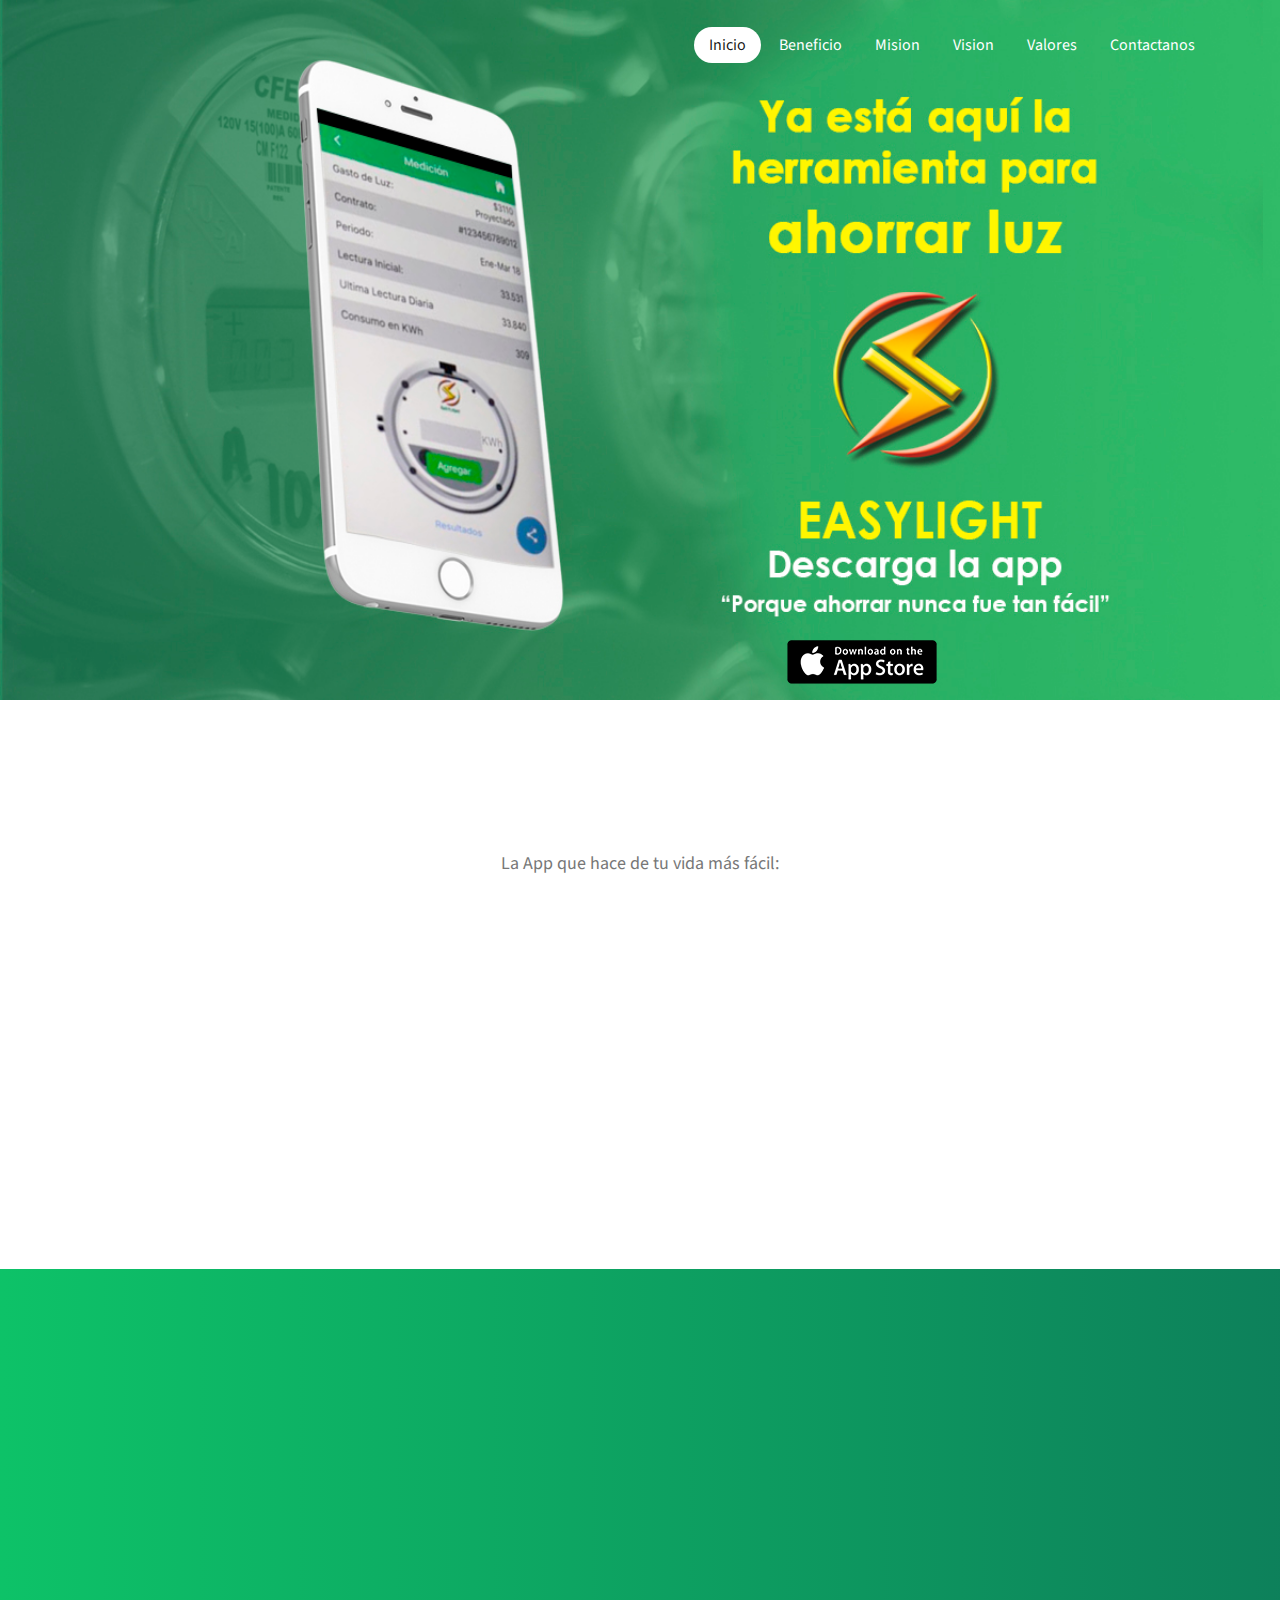
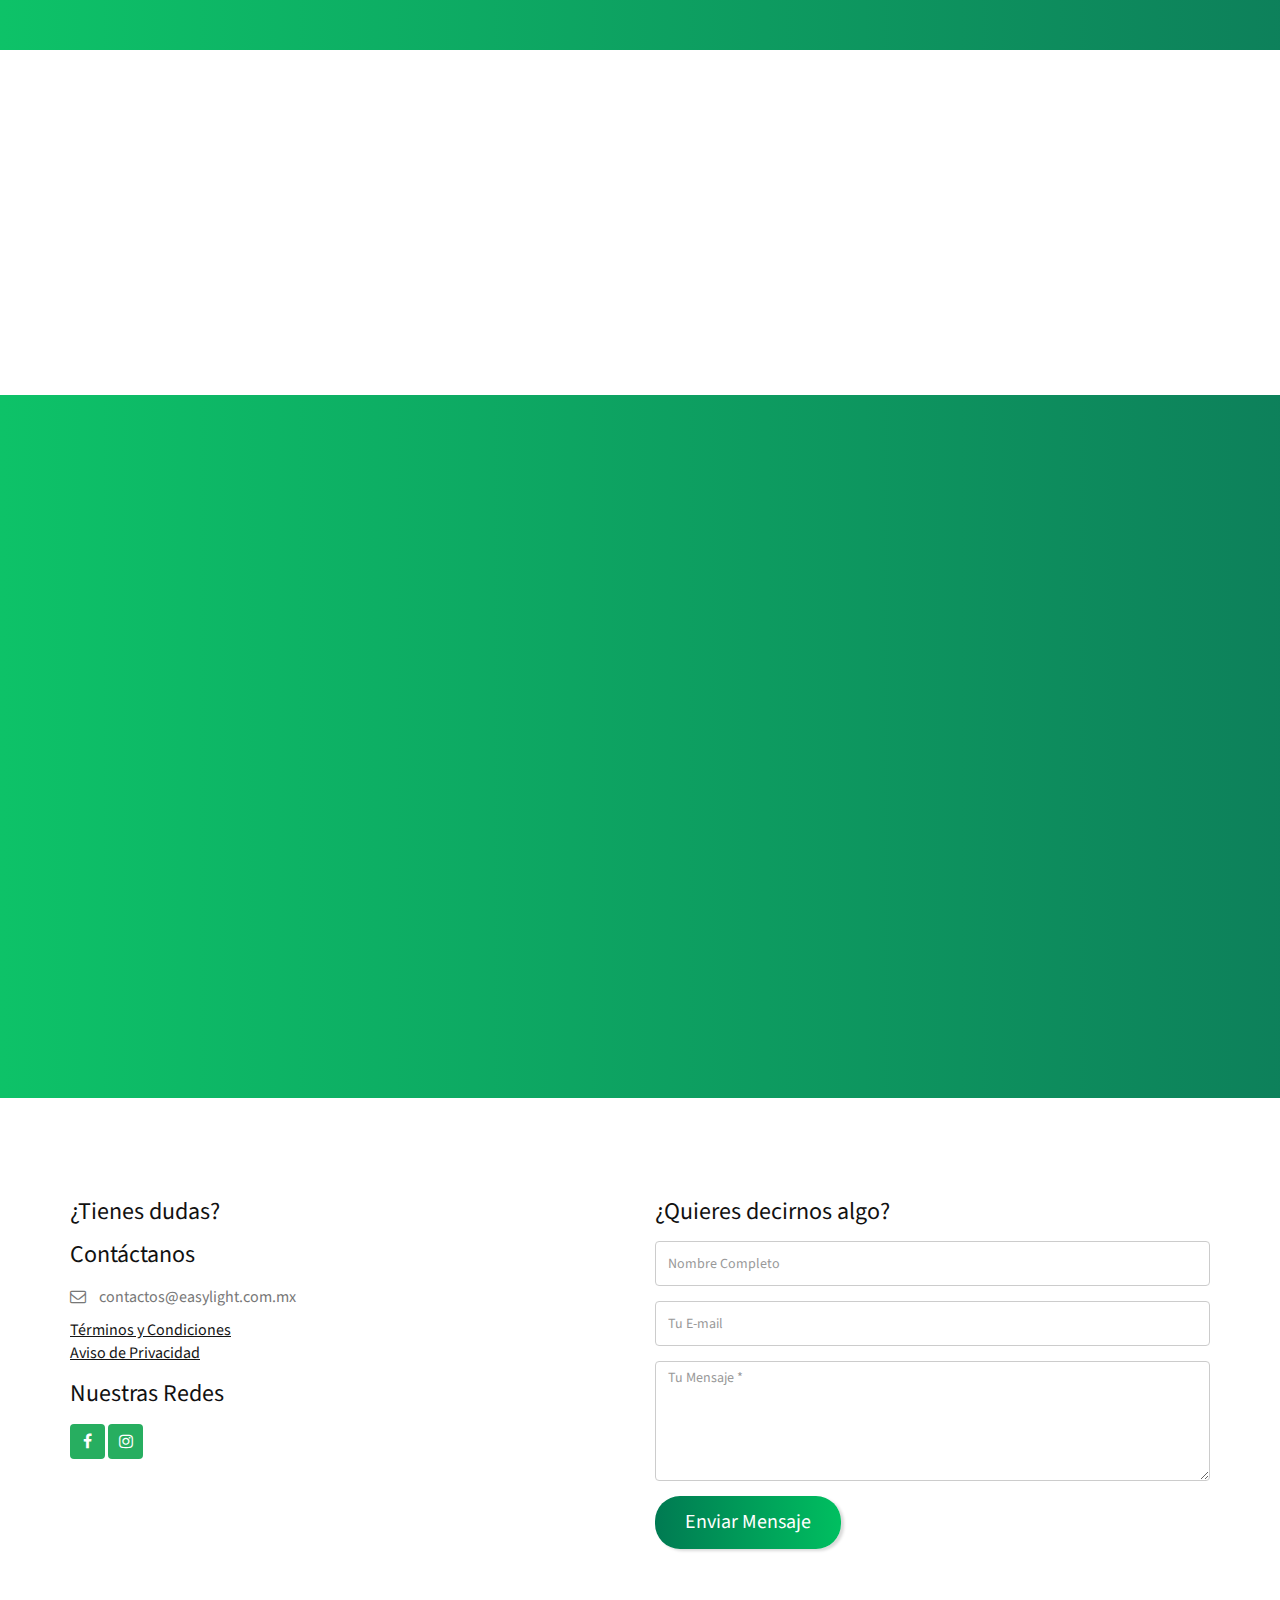
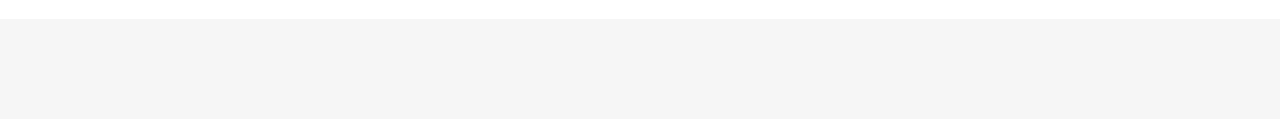
==== html/index.html @ c76024f0 "initial commit" ====
<!DOCTYPE html>
<html lang="en">

<head>
    <meta charset="UTF-8">
    <meta name="description" content="">
    <meta http-equiv="X-UA-Compatible" content="IE=edge">
    <meta name="viewport" content="width=device-width, initial-scale=1.0">
    <!-- The above 4 meta tags *must* come first in the head; any other head content must come *after* these tags -->

    <!-- Title  -->
    <!-- <title>EasyLight - App Landing Page | Slider Version</title> -->
    <title>EasyLight</title>


    <!-- Favicon  -->
    <link rel="shortcut icon" href="img/core-img/favicon.ico">

    <!-- >>>>>>>>>>>>>>>> All CSS Files <<<<<<<<<<<<<<<< -->

    <!-- Slidea Slider CSS -->
    <link href="assets/css/slidea/slidea.css" rel="stylesheet">
    <link href="assets/css/slidea/slidea_easylight.css" rel="stylesheet">
    <link href="assets/css/slidea/themes/default.css" rel="stylesheet">
    <link href="assets/css/slidea/ui/default.css" rel="stylesheet">

    <!-- Core Style CSS -->
    <link rel="stylesheet" href="css/core-style.css">

    <!-- Style CSS -->
    <link rel="stylesheet" href="style.css">

    <!-- Responsive css -->
    <link rel="stylesheet" href="css/responsive.css">
    <!--[if IE]>
	<script src="https://cdnjs.cloudflare.com/ajax/libs/html5shiv/3.7.3/html5shiv.min.js"></script>
	<script src="https://cdnjs.cloudflare.com/ajax/libs/respond.js/1.4.2/respond.min.js"></script>
	<![endif]-->

</head>

<body>
    <!-- Preloader Start -->
    <div id="preloader">
        <div class="preloader">
            <div class="cssload-loader"></div>
        </div>
    </div>
    <!-- /.end preloader -->

    <!-- >>>>>>>>>>>>>>>> Header Start <<<<<<<<<<<<<<<<<<<<<<<<<<<<<<<< -->
    <header class="header_area ">
        <!-- Main Header Area Start -->
        <div class="main_header_area animated">
            <div class="container">
                <div class="row">
                    <div class="col-sm-2 col-xs-8">
                        <!-- Logo Area Start -->
                        <div class="logo_area">
                            <!-- <a href="index.html"><img class="logo_responsive" src="img/proximamente.png" alt=""></a> -->
                        </div>
                    </div>
                    <div class="col-sm-10 col-xs-12">
                        <!-- Menu Area Start -->
                        <div class="main_menu_area">
                            <div class="mainmenu">
                                <nav>
                                    <ul id="nav">
                                        <li class="current_page_item"><a href="#home">Inicio</a></li>
                                        <!-- <li><a href="#feature">Features</a></li> -->
                                        <li><a href="#benefits">Beneficio</a></li>
                                        <li><a href="#mision">Mision</a></li>
                                        <li><a href="#vision">Vision</a></li>
                                        <li><a href="#valores">Valores</a></li>
                                        <!-- <li><a href="#price">Pricing</a></li> -->
                                        <li><a href="#contact">Contactanos</a></li>

                                    </ul>
                                </nav>
                            </div>
                        </div>
                    </div>
                </div>
            </div>
        </div>
    </header>


    <!-- >>>>>>>>>>>>>>>> Header End <<<<<<<<<<<<<<<< -->
    <section class="welcome_area slider-version" id="home" style="min-height: 750px">
      <div class="slidea">
        <img class="slidea-background img_banner_l" style="height: 100%; min-width: 1200px" src="img/web.jpg" alt="">
        <img class="slidea-background img_banner_xs" style="width: 100%" src="img/bannerIphone4.png" alt="">
        <div class="slidea-content slidea-content-center">
          <div class="slidea-content-container">
            <div class="container">
                <div class="row align-items-end align_stores">
                  <div class="col-xs-12 col-sm-12 col-lg-12 col-xs-offset-2 col-sm-offset-6 col-lg-offset-7">
                    <!-- <a href="#" class="s-obj s-obj_easy" ><img class="img_stores" src="img/bg-img/play-store.png" alt=""></a> -->
                    <a href="https://itunes.apple.com/mx/app/easylight/id1350464162?mt=8" class="s-obj s-obj_easy" style="height: 100%"><img class="img_stores" src="img/bg-img/apple-store.png" alt=""></a>
                  </div>
                </div>
            </div>
          </div>
        </div>

      </div>

    </section>
    <!-- >>>>>>>>>>>>>>>> Welcome Area Start <<<<<<<<<<<<<<<< -->
    <!-- <section class="welcome_area slider-version" id="home">
        <div class="slidea" id="slidea">

            Slidea Slide
            <div class="slidea-slide" id="app_landing_slide_one"> -->
              <!-- <div class="slidea-slide">

                <div class="slidea-overlay-green s-obj"></div>
                <div class="slidea-content slidea-content-center">
                    <div class="slidea-content-container">
                        <div class="container">
                            <div class="row">
                                <div class="col-xs-12 col-sm-8 col-sm-offset-5">
                                    <h2 class="s-obj default-title" style="padding-top: 5em" id="title-one" >Estas a una acción de mejorar tu estilo de vida</h2>
                                    <p class="s-obj default-description" id="description-one">Green is completely creative, lightweight, clean &amp; super responsive multipurpose landing page. Put your website into next level with it.</p>
                                    <div class="btn_stores" style="padding-top: 28em; padding-left: 14.5em">
                                      <a href="#" class="s-obj" id="btn-one-1"><img src="img/bg-img/play-store.png" alt=""></a>
                                      <a href="#" class="s-obj" id="btn-one-2"><img src="img/bg-img/apple-store.png" alt=""></a>
                                    </div>

                                </div>

                            </div>

                        </div>
                    </div>
                </div>

                Background Image
                <img class="slidea-background" src="img/bg-img/bg-4.jpg" alt="">

                <img class="slidea-background" style="width: 100%" src="img/banner1.png" alt="">

            <img class="slidea-layer hidden-xs" data-slidea-src="img/bg-img/app-3.png" alt="" id="app-one-1">
            </div> -->

            <!-- Slidea Slide -->
            <!-- <div class="slidea-slide" id="app_landing_slide_two">
                <div class="slidea-content slidea-content-center">
                    <div class="slidea-content-container">
                        <div class="container">
                            <div class="row">
                                <div class="col-xs-12 col-sm-6 col-sm-offset-6">
                                    <h2 class="s-obj default-title" id="title-two">Simple, smart, responsive &amp; colorful.</h2>
                                    <p class="s-obj default-description" id="description-two">Green is completely creative, lightweight, clean &amp; super responsive multipurpose landing page. Put your website into next level with it.</p>
                                    <a href="#" class="s-obj" id="btn-two-1"><img src="img/bg-img/play-store.png" alt=""></a>
                                    <a href="#" class="s-obj" id="btn-two-2"><img src="img/bg-img/apple-store.png" alt=""></a>
                                </div>
                            </div>
                        </div>
                    </div>
                </div> -->
                <!-- Background Image -->
                <!-- <img class="slidea-background" src="img/bg-img/bg-5.jpg" alt="">
                <img class="slidea-layer hidden-xs" data-slidea-src="img/bg-img/app-4.png" alt="" id="app-two-1">
            </div> -->

            <!-- Slidea Slide -->
            <!-- <div class="slidea-slide" id="app_landing_slide_three">
                <div class="slidea-overlay-green s-obj"></div>
                <div class="slidea-content slidea-content-center">
                    <div class="slidea-content-container">
                        <div class="container">
                            <div class="row">
                                <div class="col-xs-12 col-sm-7 col-sm-offset-5">
                                    <h2 class="s-obj default-title" id="title-three">App makes everything fast &amp; easy.</h2>
                                    <p class="s-obj default-description" id="description-three">Green is completely creative, lightweight, clean &amp; super responsive multipurpose landing page. Put your website into next level with it.</p>
                                    <a href="#" class="s-obj" id="btn-three-1"><img src="img/bg-img/play-store.png" alt=""></a>
                                    <a href="#" class="s-obj" id="btn-three-2"><img src="img/bg-img/apple-store.png" alt=""></a>
                                </div>
                            </div>
                        </div>
                    </div>
                </div> -->
                <!-- Background Image -->
                <!-- <img class="slidea-background" src="img/bg-img/bg-2.jpg" alt="">
                <img class="slidea-layer hidden-xs" data-slidea-src="img/bg-img/app-2.png" alt="" id="app-three-1">
            </div> -->

        <!-- </div>
    </section> -->
    <!-- >>>>>>>>>>>>>>>> Welcome Area End <<<<<<<<<<<<<<<< -->

    <!-- >>>>>>>>>>>>>>>> Product Area Start <<<<<<<<<<<<<<<< -->
    <!-- <section class="about_area section_padding_100_70" id="feature">
        <div class="container">
            <div class="row">
                <div class="col-xs-12">
                    Section Heading Start
                    <div class="section_heading wow fadeInUp">
                        <h2>Bright Feature</h2>
                        <p>Green is completely creative, lightweight, clean &amp; super responsive multipurpose landing page.</p>
                    </div> -->
                    <!-- Section Heading End -->
                <!-- </div>
            </div>
            <div class="row">

                <div class="col-xs-12 col-md-4">
                    <div class="about_product_discription">
                        <div class="row"> -->
                            <!-- Single About Part Area Start-->
                            <!-- <div class="col-xs-12">
                                <div class="single_about_part box-shadow-with-bg-gray wow fadeInUp">
                                    <div class="feature_icon">
                                        <i class="pe-7s-paper-plane" aria-hidden="true"></i>
                                    </div>
                                    <h4>Simple &amp; Light</h4>
                                    <p>Lorem ipsum dolor sit amet, consectetur adipisicing elit.</p>
                                </div>
                            </div> -->
                            <!-- Single About Part Area Start-->
                            <!-- <div class="col-xs-12">
                                <div class="single_about_part box-shadow-with-bg-gray wow fadeInUp">
                                    <div class="feature_icon">
                                        <i class="pe-7s-umbrella" aria-hidden="true"></i>
                                    </div>
                                    <h4>Flexible</h4>
                                    <p>Lorem ipsum dolor sit amet, consectetur adipisicing elit.</p>
                                </div>
                            </div> -->
                            <!-- Single About Part Area Start-->
                            <!-- <div class="col-xs-12">
                                <div class="single_about_part box-shadow-with-bg-gray wow fadeInUp">
                                    <div class="feature_icon">
                                        <i class="pe-7s-rocket" aria-hidden="true"></i>
                                    </div>
                                    <h4>Super Fast</h4>
                                    <p>Lorem ipsum dolor sit amet, consectetur adipisicing elit.</p>
                                </div>
                            </div>
                        </div>
                    </div>
                </div>

                <div class="col-xs-12 col-md-4"> -->
                    <!-- About Product Thumb Area Start -->
                    <!-- <div class="about_product_thumb text-center wow fadeInUp">
                        <img src="img/bg-img/features-img.png" alt="">
                    </div>
                </div>

                <div class="col-xs-12 col-md-4">
                    <div class="about_product_discription second_part">
                        <div class="row"> -->
                            <!-- Single About Part Area Start-->
                            <!-- <div class="col-xs-12">
                                <div class="single_about_part box-shadow-with-bg-gray wow fadeInUp">
                                    <div class="feature_icon">
                                        <i class="pe-7s-paper-plane" aria-hidden="true"></i>
                                    </div>
                                    <h4>Simple &amp; Light</h4>
                                    <p>Lorem ipsum dolor sit amet, consectetur adipisicing elit.</p>
                                </div>
                            </div> -->
                            <!-- Single About Part Area Start-->
                            <!-- <div class="col-xs-12">
                                <div class="single_about_part box-shadow-with-bg-gray wow fadeInUp">
                                    <div class="feature_icon">
                                        <i class="pe-7s-umbrella" aria-hidden="true"></i>
                                    </div>
                                    <h4>Flexible</h4>
                                    <p>Lorem ipsum dolor sit amet, consectetur adipisicing elit.</p>
                                </div>
                            </div> -->
                            <!-- Single About Part Area Start-->
                            <!-- <div class="col-xs-12">
                                <div class="single_about_part box-shadow-with-bg-gray wow fadeInUp">
                                    <div class="feature_icon">
                                        <i class="pe-7s-rocket" aria-hidden="true"></i>
                                    </div>
                                    <h4>Super Fast</h4>
                                    <p>Lorem ipsum dolor sit amet, consectetur adipisicing elit.</p>
                                </div>
                            </div>
                        </div>
                    </div>
                </div>

            </div>
        </div>
    </section> -->
    <!-- >>>>>>>>>>>>>>>> Product Area End <<<<<<<<<<<<<<<< -->
    <!-- >>>>>>>>>>>>>>>> Features Area Start <<<<<<<<<<<<<<<< -->
    <div class="more_features_area section_padding" id="benefits" data-stellar-background-ratio="0.3" style="background-position: 0% 0%;">

        <div class="container">
            <div class="row">
                <div class="col-xs-12">
                    <!-- Section Heading Start -->
                    <div class="section_heading wow fadeInUp">
                        <!-- <h2>Características</h2> -->
                        <p>La App que hace de tu vida más fácil:</p>
                    </div>
                    <!-- Section Heading End -->
                </div>
            </div>
            <div class="row">

                <!-- Single Benifits Area Start -->
                <div class="col-sm-6 col-md-4">
                    <div class="single_benifits wow fadeInUp item">
                        <div class="icon_box">
                          <img src="img/Ahorro.jpg" alt="ahorro" width="100em" height="100em">
                            <!-- <i class="pe-7s-browser" aria-hidden="true"></i> -->
                        </div>
                        <!-- <h4>Asesoría Personalizada</h4> -->
                        <p>La herramienta más Easy para ahorrar en tu hogar o negocio.
</p>
                    </div>
                </div>

                <!-- Single Benifits Area Start -->
                <div class="col-sm-6 col-md-4">
                    <div class="single_benifits wow fadeInUp item">
                        <div class="icon_box">
                          <img src="img/Administracion.jpg" alt="administracion" width="100em" height="100em">
                            <!-- <i class="pe-7s-help2" aria-hidden="true"></i> -->
                        </div>
                        <!-- <h4>Contratos ilimitados</h4> -->
                        <p>  Administra varios contratos de luz para tu hogar, oficina y negocio.</p>
                    </div>
                </div>
                <!-- Single Benifits Area Start -->
                <div class="col-sm-6 col-md-4">
                    <div class="single_benifits wow fadeInUp item">
                        <div class="icon_box">
                          <img src="img/Asesoria.jpg" alt="asesoria" width="100em" height="100em">
                            <!-- <i class="pe-7s-mail-open-file" aria-hidden="true"></i> -->
                        </div>
                        <!-- <h4>Acceso a Gráficas y Reportes</h4> -->
                        <p>Tendrás asesoría especializada que te ayudará a maximizar el ahorro de energía.</p>
                    </div>
                </div>

                <!-- Single Benifits Area Start -->
                <div class="col-sm-6 col-md-4">
                    <div class="single_benifits wow fadeInUp item">
                        <div class="icon_box">
                          <img src="img/Graficos.jpg" alt="grafico" width="100em" height="100em">
                            <!-- <i class="pe-7s-sun" aria-hidden="true"></i> -->
                        </div>
                        <!-- <h4>Almacenamiento ilimitado</h4> -->
                        <p>Visualiza cada resultado y análisis de tus cuentas.</p>
                    </div>
                </div>
            </div>
        </div>
    </div>
    <!-- >>>>>>>>>>>>>>>> CTA Area Start <<<<<<<<<<<<<<<< -->
    <!-- <section class="cta_area background-overlay section_padding_100 text-center" style="background-image: url(img/bg-img/bg-7.jpg);" data-stellar-background-ratio="0.3">
        <div class="container">
            <div class="row">
                <div class="col-xs-12 col-md-8 col-md-offset-2 col-lg-6 col-lg-offset-3">
                    <div class="cta_text wow fadeInUp">
                        <h2 class="josefin-sans">Purchase Green now &amp; get lifetime free updates</h2>
                        <p>Each purchase of Green comes with six months free support — and a lifetime of free updates.</p>
                        <a href="#" class="btn btn green-btn">Purchase Now</a>
                    </div>
                </div>
            </div>
        </div>
    </section> -->
    <!-- >>>>>>>>>>>>>>>> CTA Area End <<<<<<<<<<<<<<<< -->

    <!-- >>>>>>>>>>>>>>>> Mision <<<<<<<<<<<<<<<< -->
    <div class="more_features_area section_padding background-overlay" id="mision" data-stellar-background-ratio="0.3" style="padding-bottom: 50px; background-position: 0% 0%;">
        <div class="container">
            <div class="row">
                <div class="col-xs-12">
                    <div class="cta_text section_heading wow fadeInUp">
                        <h2 class="josefin-sans">MISION:</h2>
                    </div>
                </div>
            </div>
            <div class="row">
                <div class="col-xs-12">
                    <div class="cta_text single_benifits wow fadeInUp item" style="text-align: justify">
                        <p>
                          Proveer soluciones y prestar servicios asociados con el manejo, control, ahorro y seguridad de la energía eléctrica para uso doméstico y empresarial. Estamos presentes en toda la cadena de valor que conlleva el uso eficiente y seguridad de la energía eléctrica desde instalaciones eléctricas hasta el manejo y control de las actividades de consumo. Nuestro negocio se enfoca en la generación de valor al cliente para maximizar el ahorro, bajar los gastos, crear cultura de uso eficiente de energía y con estos resultados contribuir con nuestro medio ambiente.
                        </p>
                    </div>
                </div>
            </div>
        </div>
    </div>
    <!-- >>>>>>>>>>>>>>>> Mision <<<<<<<<<<<<<<<< -->
    <div class="more_features_area section_padding" id="vision" data-stellar-background-ratio="0.3" style="padding-bottom: 50px; background-position: 0% 0%;">
        <div class="container">
            <div class="row">
                <div class="col-xs-12">
                    <div class="section_heading wow fadeInUp">
                        <h2 class="josefin-sans">VISION:</h2>
                    </div>
                </div>
            </div>
            <div class="row">
                <div class="col-xs-12">
                    <div class="single_benifits wow fadeInUp item" style="text-align: justify">
                        <p>
                          En EASYLIGHT trabajamos para consolidarnos como una empresa con presencia internacional que busca el bienestar de las personas y empresas mediante el uso eficiente de la energía y contribuir así con nuestro planeta. Con dedicación y talento nos dirigimos para ofrecer las mejores soluciones en el campo de energía eléctrica para la sociedad y el mundo.
                        </p>
                    </div>
                </div>
            </div>
        </div>
    </div>
    <div class="more_features_area section_padding background-overlay" id="valores" data-stellar-background-ratio="0.3" style="padding-bottom: 50px; background-position: 0% 0%;">
        <div class="container">
            <div class="row">
                <div class="col-xs-12">
                    <div class="cta_text section_heading wow fadeInUp">
                        <h2 class="josefin-sans">VALORES:</h2>
                    </div>
                </div>
            </div>
            <div class="row">
                <div class="col-xs-12">
                    <div class="cta_text single_benifits wow fadeInUp item" style="text-align: justify">
                        <h3 style="color:#fff">Tener Soluciones:</h3>
                        <p>
                          En EASYLIGHT buscamos y aplicamos soluciones para el uso eficiente de la energía. Por eso desarrollamos soluciones que permiten el bienestar de las personas y empresas, fomentando cambios de paradigmas para una cultura ahorradora y la satisfacción que origina los resultados obtenidos.
                        </p>
                    </div>
                </div>
            </div>
            <div class="row">
                <div class="col-xs-12">
                    <div class="cta_text single_benifits wow fadeInUp item" style="text-align: justify">
                        <h3 style="color:#fff">Ser Integros:</h3>
                        <p>
                          Respetamos a nuestros clientes, compañeros y empresa; llevando la honestidad como pilar que definen nuestras acciones.
                        </p>
                    </div>
                </div>
            </div>
            <div class="row">
                <div class="col-xs-12">
                    <div class="cta_text single_benifits wow fadeInUp item" style="text-align: justify">
                        <h3 style="color:#fff">Ser Responsables:</h3>
                        <p>
                          Cumplimos con nuestras obligaciones en la prestación de nuestros servicios y soluciones.
                        </p>
                    </div>
                </div>
            </div>
            <div class="row">
                <div class="col-xs-12">
                    <div class="cta_text single_benifits wow fadeInUp item" style="text-align: justify">
                        <h3 style="color:#fff">Ser Innovadores: </h3>
                        <p>
                          Buscamos ser pioneros en el desarrollo de prácticas que mejoren el uso eficiente de la energía y proporcionen mas bienestar al cliente.
                        </p>
                    </div>
                </div>
            </div>
        </div>
    </div>
    <!-- >>>>>>>>>>>>>>>> Price and Plans Area Start <<<<<<<<<<<<<<<< -->
    <!-- <div class="price_plan_area section_padding_100_70" id="price">
        <div class="container">
            <div class="row">
                <div class="col-xs-12 col-md-8 col-md-offset-2 col-lg-6 col-lg-offset-3"> -->
                    <!-- Section Heading Start -->
                    <!-- <div class="section_heading wow fadeInUp">
                        <h2>Pricing Plan</h2>
                        <p>Green is completely creative, lightweight, clean &amp; super responsive multipurpose landing page.</p>
                    </div> -->
                    <!-- Section Heading End -->
                <!-- </div>
            </div>

            <div class="row"> -->

                <!-- Single Price Plan Area Start -->
                <!-- <div class="col-xs-12 col-sm-6 col-md-4">
                    <div class="single_price_plan item wow fadeInUp">
                        <div class="price_plan_icon">
                            <i class="pe-7s-gift"></i>
                        </div>
                        <div class="price">
                            <h4>$0</h4>
                        </div>
                        <div class="description">
                            <h5><i class="fa fa-check" aria-hidden="true"></i> 30 Days Free Trial</h5>
                            <h5><i class="fa fa-check" aria-hidden="true"></i> Free Registration</h5>
                            <h5><i class="fa fa-check" aria-hidden="true"></i> For a Single Person</h5>
                        </div>
                        <div class="button">
                            <a class="btn btn green-btn" href="#" role="button">Get Started</a>
                        </div>
                    </div>
                </div> -->

                <!-- Single Price Plan Area Start -->
                <!-- <div class="col-xs-12 col-sm-6 col-md-4">
                    <div class="single_price_plan active item wow fadeInUp">
                        <div class="price_plan_icon">
                            <i class="pe-7s-rocket"></i>
                        </div>
                        <div class="price">
                            <h4>$19</h4>
                        </div>
                        <div class="description">
                            <h5><i class="fa fa-check" aria-hidden="true"></i> Unlimited Access</h5>
                            <h5><i class="fa fa-check" aria-hidden="true"></i> Free Registration</h5>
                            <h5><i class="fa fa-check" aria-hidden="true"></i> For a Small Business</h5>
                        </div>
                        <div class="button">
                            <a class="btn btn green-btn" href="#" role="button">Get Started</a>
                        </div>
                    </div>
                </div> -->

                <!-- Single Price Plan Area Start -->
                <!-- <div class="col-xs-12 col-sm-6 col-md-4">
                    <div class="single_price_plan item wow fadeInUp">
                        <div class="price_plan_icon">
                            <i class="pe-7s-diamond"></i>
                        </div>
                        <div class="price">
                            <h4>$39</h4>
                        </div>
                        <div class="description">
                            <h5><i class="fa fa-check" aria-hidden="true"></i> Unlimited Access</h5>
                            <h5><i class="fa fa-check" aria-hidden="true"></i> Free Registration</h5>
                            <h5><i class="fa fa-check" aria-hidden="true"></i> For a Mega Project</h5>
                        </div>
                        <div class="button">
                            <a class="btn btn green-btn" href="#" role="button">Get Started</a>
                        </div>
                    </div>
                </div>

            </div>
        </div>
    </div> -->
    <!-- >>>>>>>>>>>>>>>> Price and Plans Area End <<<<<<<<<<<<<<<< -->

    <!-- >>>>>>>>>>>>>>>> Newsletter Area Start <<<<<<<<<<<<<<<< -->
    <!-- <section class="newsletter_area background-overlay section_padding_100" style=" background-image: url(img/bg-img/app-tes-2.jpg);" data-stellar-background-ratio="0.3" id="contact"> -->
    <!-- <section class="newsletter_area background-overlay section_padding_100"  data-stellar-background-ratio="0.3" id="contact">
        <div class="container">
            <div class="row">
                <div class="col-xs-12 col-md-8 col-md-offset-2 col-lg-6 col-lg-offset-3">
                    <div class="newsletter_text wow fadeInUp">
                        <h2 class="josefin-sans">¿Te gustaría tener todos los beneficios durante 15 días completamente Gratis?</h2>
                        <p>¡Los primeros 200 suscritos obtendrán acceso total!<br/>
                            Lo único que tienes que hacer es dejarnos tu correo electrónico.
                        </p>
                        <form method="post" id="main_subscribe_form">
                            <div class="form-group">
                                <input type="email" class="form-control" name="email" id="email" placeholder="Escribe tu e-mail" required>
                            </div>
                            <button type="submit" class="btn green-btn"
                            style="background: rgba(0, 0, 0, 0) -webkit-linear-gradient(to right, #f17928, #f3b92d) repeat scroll 0 0;
                            background: rgba(0, 0, 0, 0) linear-gradient(to right, #f17928, #f3b92d) repeat scroll 0 0;
                            ">Suscribirme</button>
                            <div id="success_fail_subs"></div>
                            <div class="row">
                            <div style="margin-top: 10px" class="g-recaptcha col col-md-6 col-md-offset-2 col-xs-offset-1" id="recaptcha1"></div>
                            </div>
                        </form>
                    </div>
                </div>
            </div>
        </div>
    </section> -->
    <!-- >>>>>>>>>>>>>>>> Newsletter Area End <<<<<<<<<<<<<<<< -->

    <!-- >>>>>>>>>>>>>>>> Partner Area Start <<<<<<<<<<<<<<<< -->
    <!-- <div class="partner_area bg-gray">
        <div class="container">
            <div class="row">
                <div class="col-xs-12">
                    <div class="partner_slides">
                        <img src="img/partner-img/1.png" alt="">
                        <img src="img/partner-img/2.png" alt="">
                        <img src="img/partner-img/3.png" alt="">
                        <img src="img/partner-img/4.png" alt="">
                        <img src="img/partner-img/5.png" alt="">
                    </div>
                </div>
            </div>
        </div>
    </div> -->
    <!-- >>>>>>>>>>>>>>>> Partner Area Start <<<<<<<<<<<<<<<< -->

    <!-- >>>>>>>>>>>>>>>> Footer Area Start <<<<<<<<<<<<<<<< -->
    <!-- <footer class="footer_area" style="background-image: url(img/bg-img/bg-6.jpg);" data-stellar-background-ratio="0.3"> -->
    <footer class="footer_area" data-stellar-background-ratio="0.3">

        <!-- Bottom Footer Area Start -->
        <div class="container">
            <div class="row section_padding_100_70">
                <div class="col-xs-12 col-sm-6">
                    <div class="single_bottom_area">
                        <h4>¿Tienes dudas?	</h4>
                        <!-- <p>Green is completely creative, lightweight, clean &amp; super responsive multipurpose landing page. Put your website into next level with it.</p> -->
                    </div>
                    <div class="single_bottom_area mt15">
                        <h4>Contáctanos</h4>
                        <div class="get_touch_us_text">
                            <!-- <p><i class="fa fa-phone" aria-hidden="true"></i> 0 99 00 00 00	</p> -->
                            <p><i class="fa fa-envelope-o" aria-hidden="true"></i> contactos@easylight.com.mx</p>
                        </div>
                        <a href="http://easylight.com.mx/terminos-y-condiciones.html" style="text-decoration: underline">
                          Términos y Condiciones
                        </a>
                        </br>
                        <a href="http://easylight.com.mx/aviso-de-privacidad.html" style="text-decoration: underline">
                          Aviso de Privacidad
                        </a>
                    </div>
                    <div class="single_bottom_area mt15">
                        <h4>Nuestras Redes</h4>
                        <div class="social_links_area">
                            <a href="https://www.facebook.com/easylight.ahorra/"><i class="fa fa-facebook" aria-hidden="true"></i></a>
                            <a href="https://www.instagram.com/easylight.ahorra/"><i class="fa fa-instagram" aria-hidden="true"></i></a>
                            <!-- <a href="#"><i class="fa fa-google-plus" aria-hidden="true"></i></a>
                            <a href="#"><i class="fa fa-dribbble" aria-hidden="true"></i></a>
                            <a href="#"><i class="fa fa-pinterest" aria-hidden="true"></i></a> -->
                        </div>
                    </div>

                </div>

                <div class="col-xs-12 col-sm-6">
                    <div class="single_bottom_area xs-margin-top-30">
                        <h4>¿Quieres decirnos algo?</h4>
                        <div class="contact_from">
                            <form method="post" id="main_contact_form">
                                <!-- Message Input Area Start -->
                                <div class="contact_input_area">
                                    <div id="success_fail_info"></div>
                                    <div class="form-group">
                                        <input type="text" class="form-control" name="name" id="name" placeholder="Nombre Completo" required>
                                    </div>
                                    <div class="form-group">
                                        <input type="email" class="form-control" name="email" id="email" placeholder="Tu E-mail" required>
                                    </div>
                                    <div class="form-group">
                                        <textarea name="message" class="form-control" id="message" cols="30" rows="10" placeholder="Tu Mensaje *" required></textarea>
                                    </div>
                                    <button type="submit" class="btn green-btn">Enviar Mensaje</button>

                                </div>
                            <!--    <div class="g-recaptcha grec" id="recaptcha2" style="margin-top: 10px"></div> -->

                            </form>
                        </div>
                    </div>
                </div>

            </div>
        </div>
        <!-- Bottom Footer Copywrite Text Area -->
        <div class="footer_bottom">
            <!-- <p><i class="fa fa-bolt"></i> by <a href="#">KondoSoft</a></p> -->
        </div>
    </footer>
    <!-- >>>>>>>>>>>>>>>> Footer Area End <<<<<<<<<<<<<<<< -->

    <!-- >>>>>>>>>>>>>>>> All jQuery Plugins <<<<<<<<<<<<<<<< -->

    <!-- jQuery (necessary for all JavaScript plugins) -->
    <script src="js/jquery/jquery-2.2.4.min.js"></script>
    <!-- Bootstrap js -->
    <script src="js/bootstrap.min.js"></script>
    <!-- Slidea Slider JS -->
    <script src="assets/js/gsap/tweenlite.js" type="text/javascript"></script>
    <script src="assets/js/gsap/plugins/css.js" type="text/javascript"></script>
    <script src="assets/js/gsap/easing/easepack.js" type="text/javascript"></script>
    <script src="assets/js/animus/animus.js" type="text/javascript"></script>
    <script src="assets/js/animus/presets/default.js" type="text/javascript"></script>
    <script src="assets/js/hammer/hammer.js" type="text/javascript"></script>
    <script src="assets/js/mousewheel/mousewheel.js" type="text/javascript"></script>
    <script src="assets/js/vimeo/vimeo.js" type="text/javascript"></script>
    <script src="assets/js/youtube/youtube.js" type="text/javascript"></script>
    <script src="assets/js/slidea/slidea.js" type="text/javascript"></script>
    <!-- Plugins js -->
    <script src="js/plugins.js"></script>
    <script src='https://www.google.com/recaptcha/api.js?onload=onloadCallback&render=explicit' async defer></script>

    <!-- Active js -->
    <script src="js/active.js"></script>
    <!-- Slider Active JS  -->
    <script src="js/app-landing-slider-active.js" type="text/javascript"></script>

</body>


</html>
---- html/assets/css/slidea/slidea.css ----
.slidea .slidea-control {
  display: block;
  position: absolute;
  top: 50%;
  z-index: 3;
}

.slidea .slidea-control.slidea-next {
  right: 0;
}

.slidea .slidea-control.slidea-next .slidea-control-text {
  float: right;
}

.slidea .slidea-control.slidea-next .slidea-control-thumbnail {
  -ms-filter: "progid:DXImageTransform@mixin Microsoft@mixin Alpha(Opacity=${iefactor})";
  filter: "alpha(opacity=(${iefactor}))";
  -moz-opacity: 0;
  -khtml-opacity: 0;
  opacity: 0;
  -webkit-transform: translateX(40px);
  transform: translateX(40px);
}

.slidea .slidea-control.slidea-next:hover .slidea-control-thumbnail {
  -ms-filter: "progid:DXImageTransform@mixin Microsoft@mixin Alpha(Opacity=${iefactor})";
  filter: "alpha(opacity=(${iefactor}))";
  -moz-opacity: 1;
  -khtml-opacity: 1;
  opacity: 1;
  -webkit-transform: translateX(-100%);
  transform: translateX(-100%);
}

.slidea .slidea-control.slidea-prev {
  left: 0;
}

.slidea .slidea-control.slidea-prev .slidea-control-text {
  float: left;
}

.slidea .slidea-control.slidea-prev .slidea-control-thumbnail {
  -ms-filter: "progid:DXImageTransform@mixin Microsoft@mixin Alpha(Opacity=${iefactor})";
  filter: "alpha(opacity=(${iefactor}))";
  -moz-opacity: 0;
  -khtml-opacity: 0;
  opacity: 0;
  -webkit-transform: translateX(-100%);
  transform: translateX(-100%);
}

.slidea .slidea-control.slidea-prev:hover .slidea-control-thumbnail {
  -ms-filter: "progid:DXImageTransform@mixin Microsoft@mixin Alpha(Opacity=${iefactor})";
  filter: "alpha(opacity=(${iefactor}))";
  -moz-opacity: 1;
  -khtml-opacity: 1;
  opacity: 1;
  -webkit-transform: translateX(0px);
  transform: translateX(0px);
}

.slidea .slidea-control .slidea-control-inner {
  display: block;
  position: relative;
  padding: 0;
  margin: 0;
  width: 100%;
  height: 100%;
}

.slidea .slidea-control .slidea-control-inner .slidea-control-text {
  -webkit-transition: all 0.5s ease;
  transition: all 0.5s ease;
  display: block;
  position: relative;
  font-weight: bold;
  line-height: 80px;
  text-align: center;
  width: 40px;
  height: 80px;
  z-index: 5;
}

.slidea .slidea-control .slidea-control-inner .slidea-control-text:hover {
  text-decoration: none;
}

.slidea .slidea-control .slidea-control-inner .slidea-control-thumbnail {
  -webkit-transition: all 0.5s ease;
  transition: all 0.5s ease;
  display: block;
  position: absolute;
  height: 100%;
}

.slidea .slidea-control .slidea-control-inner .slidea-control-thumbnail .slidea-control-image {
  display: block;
  width: auto;
  height: 100%;
}

.slidea-loaded {
  overflow: visible;
}

.slidea-loader-wrapper {
  display: block;
  position: absolute;
  top: 0;
  left: 0;
  width: 100%;
  height: 100%;
  z-index: 999;
}

.slidea-loader-wrapper .slidea-loader-text {
  display: block;
  position: absolute;
  top: 50%;
  margin-top: 20px;
  text-align: center;
  width: 100%;
}

.slidea-loader-wrapper .slidea-loader-text .slidea-loader-title {
  margin-bottom: 0;
}

.slidea-loader-wrapper .slidea-loader-text .slidea-loader-subtitle {
  margin-bottom: 0;
}

.slidea-loader-wrapper .slidea-loader {
  display: block;
  position: absolute;
  top: 50%;
  left: 50%;
  z-index: 9999;
}

.slidea-loader-wrapper .slidea-loader .slidea-loader-inner {
  position: relative;
  width: 100%;
  height: 100%;
}

.slidea-loader-wrapper .slidea-loader .slidea-loader-inner .slidea-loader-tile {
  display: block;
  position: relative;
  padding: 0;
  margin: 0;
  float: left;
  width: 20%;
}

.slidea .slidea-progress {
  display: block;
  position: absolute;
  left: 0;
  padding: 0;
  margin: 0;
  width: 100%;
  height: 10px;
  z-index: 3;
}

.slidea .slidea-progress.slidea-progress-top {
  top: 0;
}

.slidea .slidea-progress.slidea-progress-bottom {
  bottom: 0;
}

.slidea .slidea-progress .slidea-progress-bar {
  display: block;
  position: absolute;
  top: 0;
  left: 0;
  width: 0px;
  height: 10px;
}

.slidea-pagination {
  display: block;
  text-align: center;
  width: 100%;
  height: auto;
  z-index: 3;
}

.slidea-pagination.slidea-pagination-top, .slidea-pagination.slidea-pagination-bottom {
  position: absolute;
  height: 20px;
  margin: 5px 0;
}

.slidea-pagination.slidea-pagination-top {
  top: 1.5rem;
}

.slidea-pagination.slidea-pagination-top .slidea-pagination-item span {
  top: 20px;
  -webkit-transform: rotateZ(30deg);
          transform: rotateZ(30deg);
}

.slidea-pagination.slidea-pagination-bottom {
  bottom: 1.5rem;
}

.slidea-pagination.slidea-pagination-bottom .slidea-pagination-item span {
  top: -20px;
  -webkit-transform: rotateZ(-30deg);
          transform: rotateZ(-30deg);
}

.slidea-pagination.slidea-pagination-left, .slidea-pagination.slidea-pagination-right {
  position: absolute;
  width: 10px;
}

.slidea-pagination.slidea-pagination-left {
  top: 50%;
  left: 1.5rem;
  -webkit-transform: translateY(-50%);
          transform: translateY(-50%);
}

.slidea-pagination.slidea-pagination-left .slidea-pagination-item span {
  left: 20px;
}

.slidea-pagination.slidea-pagination-right {
  top: 50%;
  right: 2.5rem;
  -webkit-transform: translateY(-50%);
          transform: translateY(-50%);
}

.slidea-pagination.slidea-pagination-right .slidea-pagination-item span {
  right: 20px;
}

.slidea-pagination.slidea-pagination-before, .slidea-pagination.slidea-pagination-after {
  display: block;
  position: relative;
  margin: 25px auto;
}

.slidea-pagination .slidea-pagination-item {
  position: relative;
  margin: 10px;
  display: inline-block;
  cursor: pointer;
  -webkit-transition: all 0.5s ease;
  transition: all 0.5s ease;
}

.slidea-pagination .slidea-pagination-item span {
  position: absolute;
  white-space: nowrap;
  top: 0;
}

.slidea-pagination .slidea-pagination-item::before {
  content: "";
  -webkit-transition: all 0.5s ease;
  transition: all 0.5s ease;
  border-radius: 100%;
  background-clip: padding-box;
  display: inline-block;
  position: relative;
  background: rgba(255, 255, 255, 0.5);
  width: 10px;
  height: 10px;
  z-index: 999;
}

.slidea-pagination .slidea-pagination-item::before.active {
  -webkit-transform: scale(1.5);
  transform: scale(1.5);
  background: white;
}

.slidea-thumbnails {
  position: relative;
  display: block;
  overflow: hidden;
}

.slidea-thumbnails.horizontal {
  width: 100%;
  height: auto;
}

.slidea-thumbnails.horizontal .slidea-thumbnail {
  width: 100%;
  height: auto;
}

.slidea-thumbnails.vertical {
  width: 100%;
  height: 100%;
}

.slidea-thumbnails.vertical .slidea-thumbnail-wrapper {
  display: block;
  position: relative;
}

.slidea-thumbnails.vertical .slidea-thumbnail {
  width: auto;
  height: 100%;
}

.slidea-thumbnails-inner {
  position: relative;
  display: block;
  padding: 0;
  margin: 0;
  text-align: center;
}

.slidea-thumbnails-inner.animating {
  -webkit-transition: -webkit-transform 0.5s ease;
          transition: transform 0.5s ease;
}

.slidea-thumbnails-inner .slidea-thumbnail-wrapper {
  height: auto;
  position: relative;
  display: inline-block;
  cursor: pointer;
}

.slidea-thumbnails-inner .slidea-thumbnail-wrapper .slidea-thumbnail {
  position: relative;
  margin: 0;
  padding: 0;
  display: block;
}

.slidea-with-thumbnails {
  position: relative;
  display: block;
  width: 100%;
}

.slidea-with-thumbnails .slidea-with-thumbnails-container,
.slidea-with-thumbnails .slidea-thumbnails-container {
  position: relative;
  display: block;
  box-sizing: border-box;
}

.slidea-with-thumbnails .slidea-thumbnails-container {
  overflow: hidden;
}

.slidea-with-thumbnails.left .slidea-thumbnails-container {
  left: 0;
}

.slidea-with-thumbnails.right .slidea-thumbnails-container {
  right: 0;
}

.slidea-with-thumbnails.left .slidea-thumbnails-container, .slidea-with-thumbnails.right .slidea-thumbnails-container {
  height: 100%;
  position: absolute;
  z-index: 100;
  top: 0;
}

.slidea-with-thumbnails.top .slidea-thumbnails-container, .slidea-with-thumbnails.bottom .slidea-thumbnails-container {
  height: auto;
  width: 100%;
  position: relative;
}

.slidea {
  display: block;
  position: relative;
  padding: 0;
  margin: 0;
  width: 100%;
  height: 700px;
  overflow: hidden;
  -webkit-transform-style: preserve-3d;
          transform-style: preserve-3d;
}

.slidea:after {
  content: "";
  display: table;
  clear: both;
}

.slidea .slidea-canvas {
  display: block;
  position: absolute;
  top: 0;
  left: 0;
  width: 100%;
  height: 100%;
}

.slidea .slidea-background-wrapper {
  display: block;
  position: absolute;
  top: 0;
  left: 0;
  width: 100%;
  height: 100%;
}



.slidea .slidea-content-wrapper {
  display: block;
  width: 100%;
  height: 100%;
  top: 0;
  left: 0;
  position: absolute;
  z-index: 999;
  overflow: hidden;
}

.slidea .slidea-content {
  position: absolute;
  left: 0;
  top: 0;
  width: 100%;
  height: 100%;
  display: table;
}

.slidea .slidea-content.slidea-content-center > .slidea-content-container {
  display: table-cell;
  vertical-align: middle;
}

.slidea .slidea-content.slidea-content-top > .slidea-content-container {
  display: table-cell;
  vertical-align: top;
}

.slidea .slidea-content.slidea-content-bottom > .slidea-content-container {
  display: table-cell;
  vertical-align: bottom;
}

.slidea .slidea-inner {
  -webkit-perspective: 1000px;
  -ms-perspective: 1000px;
  -o-perspective: 1000px;
  perspective: 1000px;
  display: block;
  position: absolute;
  top: 0;
  left: 0;
  width: 100%;
  height: 100%;
}

.slidea .slidea-layer-wrapper {
  display: block;
  position: absolute;
  width: 100%;
  height: auto;
}

.slidea .slidea-layer-wrapper .slidea-layer {
  display: block;
  position: relative;
  width: 100%;
  height: auto;
  box-sizing: border-box;
}

.slidea .slidea-layer-wrapper .slidea-layer.slidea-video-layer {
  height: 100%;
}

.slidea .slidea-layer-wrapper img.slidea-layer {
  height: 100%;
}

.slidea.slidea-loaded {
  overflow: visible;
}

.slidea .slidea-loader-wrapper {
  display: block;
  position: absolute;
  top: 0;
  left: 0;
  width: 100%;
  height: 100%;
  z-index: 999;
}

.slidea .slidea-loader-wrapper .slidea-loader-text {
  display: block;
  position: absolute;
  top: 50%;
  margin-top: 20px;
  text-align: center;
  width: 100%;
}

.slidea .slidea-loader-wrapper .slidea-loader-text .slidea-loader-title {
  margin-bottom: 0;
}

.slidea .slidea-loader-wrapper .slidea-loader-text .slidea-loader-subtitle {
  margin-bottom: 0;
}

.slidea .slidea-loader-wrapper .slidea-loader {
  display: block;
  position: absolute;
  top: 50%;
  left: 50%;
  z-index: 9999;
}

.slidea .slidea-loader-wrapper .slidea-loader .slidea-loader-inner {
  position: relative;
  width: 100%;
  height: 100%;
}

.slidea .slidea-loader-wrapper .slidea-loader .slidea-loader-inner .slidea-loader-tile {
  display: block;
  position: relative;
  padding: 0;
  margin: 0;
  float: left;
  width: 20%;
}

.slidea .slidea-object {
  opacity: 0;
}

.slidea .slidea-object.object-absolute {
  position: absolute;
  width: 100%;
}

.slidea *[data-slidea-href] {
  cursor: pointer;
}

.slidea .slidea-overlay {
  position: absolute;
  left: 0;
  top: 0;
  width: 100%;
  height: 100%;
  display: block;
  z-index: 4;
  background: rgba(0, 0, 0, 0.5);
}

.slidea .slidea-overlay.slidea-overlay-to-top {
  background: -webkit-linear-gradient(bottom, transparent, black);
  background: linear-gradient(to top, transparent, black);
}

.slidea .slidea-overlay.slidea-overlay-to-bottom {
  background: -webkit-linear-gradient(top, transparent, black);
  background: linear-gradient(to bottom, transparent, black);
}

.slidea .slidea-overlay.slidea-overlay-to-left {
  background: -webkit-linear-gradient(right, transparent, black);
  background: linear-gradient(to left, transparent, black);
}

.slidea .slidea-overlay.slidea-overlay-to-right {
  background: -webkit-linear-gradient(left, transparent, black);
  background: linear-gradient(to right, transparent, black);
}

.slidea .slidea-overlay.slidea-overlay-to-top-left {
  background: -webkit-linear-gradient(bottom right, transparent, black);
  background: linear-gradient(to top left, transparent, black);
}

.slidea .slidea-overlay.slidea-overlay-to-top-right {
  background: -webkit-linear-gradient(bottom left, transparent, black);
  background: linear-gradient(to top right, transparent, black);
}

.slidea .slidea-overlay.slidea-overlay-to-bottom-left {
  background: -webkit-linear-gradient(top right, transparent, black);
  background: linear-gradient(to bottom left, transparent, black);
}

.slidea .slidea-overlay.slidea-overlay-to-bottom-right {
  background: -webkit-linear-gradient(top left, transparent, black);
  background: linear-gradient(to bottom right, transparent, black);
}

.slidea .slidea-slide {
  position: absolute;
  top: 0;
  left: 0;
  padding: 0;
  margin: 0;
  width: 100%;
  height: 100%;
  -webkit-transform: translate3d(0, 0, 0);
          transform: translate3d(0, 0, 0);
  -webkit-perspective: 300;
          perspective: 300;
  opacity: 0;
  -webkit-backface-visibility: hidden;
          backface-visibility: hidden;
}

.slidea .slidea-slide.active {
  display: block;
  z-index: 2;
}

.slidea .slidea-slide.previous {
  display: block;
  z-index: 1;
}

.slidea.slidea-dragging {
  cursor: -webkit-grabbing;
  cursor: move;
}

.slidea iframe {
  border: none;
}

.slidea .slidea-video-background {
  display: block;
  position: absolute;
  top: 0;
  left: 0;
  opacity: 0;
  background: black;
  width: 100%;
  height: 100%;
  z-index: 3;
}

.slidea .slidea-video {
  width: 100% !important;
  height: 100% !important;
}

.slidea .slidea-video-cover {
  display: block;
  position: absolute;
  cursor: pointer;
  width: 100%;
  height: 100%;
}

.slidea .slidea-wrapper {
  display: block;
  position: relative;
  width: 100%;
  height: auto;
  overflow: hidden;
}

.slidea .slidea-wrapper:after {
  content: "";
  display: table;
  clear: both;
}

.slidea.slidea-content-layout {
  width: 100%;
  height: auto;
  background: transparent !important;
}

.slidea.slidea-content-layout .slidea-loader-wrapper {
  background: transparent !important;
}

.slidea.slidea-content-layout .slidea-inner {
  overflow: hidden !important;
}

.slidea.slidea-content-layout .slidea-content {
  display: block !important;
  position: relative !important;
  width: 100% !important;
  height: auto !important;
  box-sizing: border-box !important;
}

.slidea.slidea-content-layout .slidea-content-container {
  width: 100% !important;
  display: inline-block !important;
}

.slidea.slidea-content-layout .slidea-content-wrapper {
  overflow: visible !important;
}

.slidea.slidea-default-layout {
  width: 100%;
  height: auto;
}

.slidea.slidea-fluid-layout {
  width: 100%;
  height: 100%;
  display: block;
}

/*# sourceMappingURL=../../maps/slidea/slidea.css.map */
---- html/assets/css/slidea/slidea_easylight.css ----
.slidea .slidea-background {
  display: block;
  position: absolute;
  top: 0;
  left: 0;
  padding: 0;
  margin: 0;
  width: 100%;
  /*height: 100%;*/
}
.img_banner_xs{
  display: none !important;
}
.welcome_area{
  height: 650px !important;
}
.section_padding{
    padding-top: 100px !important;
    /*margin-top: 150px !important*/
}
.slidea .slidea-content.slidea-content-center > .slidea-content-container{
  vertical-align: bottom;
}
.s-obj_easy{
  margin-left:3%;
}
.align_stores{
  padding-bottom: 1em;
}
.logo_responsive{
    display: none;
}
@media only screen and (min-width: 320px) and (max-width: 425px) {
  .col-xs-offset-2{
    margin-left: 0 !important;
  }
  .img_stores {
    width: 45%;
  }
  .align_stores{
    padding-bottom: 5em;
  }

}
@media only screen and (min-width: 320px) and (max-width: 767px) {
  .img_banner_xs{
    display: block !important;
  }
  .img_banner_l{
    display: none !important;
  }
  .section_padding{
      padding-top: 100px !important;
      /*margin-top: 150px !important*/
  }
  .welcome_area.slider-version {
      height: 500px !important;
  }
  .slidea{
    height: 500px !important;
  }
  .logo_responsive{
      display: block;
      margin-top: 1em;
  }
  .align_stores{
    padding-bottom: 0em;
  }
}
@media only screen and (max-width: 1199px) and (min-width: 992px){
  .welcome_area.slider-version {
      height: 700px !important;
  }
}
@media only screen and (min-width: 768px) and (max-width: 1199px) {
    .section_padding{
      padding-top: 50px !important;

    }
    .slidea{
      height: 100%;
    }

}
@media only screen and (min-width: 768px) and (max-width: 1024px)  {
  .align_stores{
    padding-bottom: 10em;
  }
}
---- html/assets/css/slidea/themes/default.css ----
.btn {
  -webkit-transition: background 0.3s ease;
          transition: background 0.3s ease;
}

.full-width {
  width: 100% !important;
  box-sizing: border-box;
}

img.full-width {
  height: auto;
}

.max-full-width {
  max-width: 100% !important;
  box-sizing: border-box;
}

.full-height {
  height: 100% !important;
  box-sizing: border-box;
}

img.full-height {
  width: auto;
}

.max-full-height {
  max-height: 100% !important;
  box-sizing: border-box;
}

.clearfix:after {
  content: "";
  display: table;
  clear: both;
}

.margin-reset {
  margin: 0 !important;
}

.padding-reset {
  padding: 0 !important;
}

.slidea {
  background: #FFF;
}

.slidea.slidea-inverse {
  background: #1a1a1a;
}

.slidea.slidea-inverse .slidea-loader-wrapper {
  background: #1a1a1a;
}

.slidea.slidea-inverse .slidea-loader-wrapper .slidea-loader-inner {
  border: 1px solid black !important;
  box-shadow: 0 0 25px 0 rgba(0, 0, 0, 0.75);
}

.slidea.slidea-inverse .slidea-loader-wrapper .slidea-loader-inner .slidea-loader-text .slidea-loader-title {
  color: #f2f2f2;
}

.slidea.slidea-inverse .slidea-loader-wrapper .slidea-loader-inner .slidea-loader-text .slidea-loader-subtitle {
  color: #bfbfbf;
}

.slidea .slidea-wrapper {
  height: 600px;
}

@media screen and (max-width: 767px) {
  .slidea .slidea-wrapper {
    height: 300px;
  }
}

@media screen and (max-width: 979px) {
  .slidea .slidea-wrapper {
    height: 360px;
  }
}

@media screen and (max-width: 1200px) {
  .slidea .slidea-wrapper {
    height: 450px;
  }
}

.slidea .slidea-loader-wrapper {
  background: #f2f2f2;
}

.slidea .slidea-loader-wrapper .slidea-loader-text .slidea-loader-title {
  color: #111;
}

.slidea .slidea-loader-wrapper .slidea-loader-text .slidea-loader-subtitle {
  color: #333;
}

.slidea .slidea-loader-wrapper .slidea-loader {
  margin-top: -80px;
  margin-left: -40px;
  width: 80px;
  height: 80px;
}

.slidea .slidea-loader-wrapper .slidea-loader .slidea-loader-inner {
  border: 1px solid #ffffff;
  border-radius: 4px;
  overflow: hidden;
}

.slidea .slidea-loader-wrapper .slidea-loader .slidea-loader-inner .slidea-loader-tile {
  height: 80px;
}

.slidea .slidea-loader-wrapper .slidea-loader .slidea-loader-inner .slidea-loader-tile:nth-child(1) {
  -webkit-animation: loader-tile1 1.5s linear infinite;
  animation: loader-tile1 1.5s linear infinite;
  background: #3E2D54;
}

.slidea .slidea-loader-wrapper .slidea-loader .slidea-loader-inner .slidea-loader-tile:nth-child(2) {
  -webkit-animation: loader-tile2 1.5s linear infinite;
  animation: loader-tile2 1.5s linear infinite;
  background: #40587B;
}

.slidea .slidea-loader-wrapper .slidea-loader .slidea-loader-inner .slidea-loader-tile:nth-child(3) {
  -webkit-animation: loader-tile3 1.5s linear infinite;
  animation: loader-tile3 1.5s linear infinite;
  background: #4D90A3;
}

.slidea .slidea-loader-wrapper .slidea-loader .slidea-loader-inner .slidea-loader-tile:nth-child(4) {
  -webkit-animation: loader-tile4 1.5s linear infinite;
  animation: loader-tile4 1.5s linear infinite;
  background: #7CB694;
}

.slidea .slidea-loader-wrapper .slidea-loader .slidea-loader-inner .slidea-loader-tile:nth-child(5) {
  -webkit-animation: loader-tile5 1.5s linear infinite;
  animation: loader-tile5 1.5s linear infinite;
  background: #DCD280;
}

.slidea .slidea-progress {
  height: 5px;
}

.slidea .slidea-progress .slidea-progress-bar {
  height: 5px;
}

.slidea .slidea-progress.slidea-progress-light {
  background: rgba(255, 255, 255, 0.25);
}

.slidea .slidea-progress.slidea-progress-light .slidea-progress-bar {
  background: rgba(255, 255, 255, 0.5);
}

.slidea .slidea-progress.slidea-progress-dark {
  background: rgba(0, 0, 0, 0.25);
}

.slidea .slidea-progress.slidea-progress-dark .slidea-progress-bar {
  background: rgba(0, 0, 0, 0.5);
}

.slidea:hover .slidea-control {
  -ms-filter: "progid:DXImageTransform@mixin Microsoft@mixin Alpha(Opacity=${iefactor})";
  filter: "alpha(opacity=(${iefactor}))";
  -moz-opacity: 1;
  -khtml-opacity: 1;
  opacity: 1;
}

.slidea .slidea-control {
  -ms-filter: "progid:DXImageTransform@mixin Microsoft@mixin Alpha(Opacity=${iefactor})";
  filter: "alpha(opacity=(${iefactor}))";
  -moz-opacity: 0;
  -khtml-opacity: 0;
  opacity: 0;
  -webkit-transition: all 0.5s ease-out;
  transition: all 0.5s ease-out;
  margin-top: -54px;
  width: 54px;
  height: 108px;
}

.slidea .slidea-control .slidea-control-inner .slidea-control-text {
  -ms-filter: "progid:DXImageTransform@mixin Microsoft@mixin Alpha(Opacity=${iefactor})";
  filter: "alpha(opacity=(${iefactor}))";
  -moz-opacity: 0.33;
  -khtml-opacity: 0.33;
  opacity: 0.33;
  font-size: 18px;
  line-height: 108px;
  width: 54px;
  height: 108px;
}

.slidea .slidea-control:hover .slidea-control-inner .slidea-control-text {
  -ms-filter: "progid:DXImageTransform@mixin Microsoft@mixin Alpha(Opacity=${iefactor})";
  filter: "alpha(opacity=(${iefactor}))";
  -moz-opacity: 1;
  -khtml-opacity: 1;
  opacity: 1;
}

.slidea .slidea-control.slidea-prev:hover .slidea-control-inner .slidea-control-thumbnail {
  -webkit-transform: translate3d(54px, 0, 0);
  transform: translate3d(54px, 0, 0);
}

.slidea .slidea-control.slidea-controls-light .slidea-control-inner .slidea-control-text {
  background: #fff;
  color: #181619;
}

.slidea .slidea-control.slidea-controls-light:hover .slidea-control-inner .slidea-control-text {
  background: #fff;
  color: #181619;
}

.slidea .slidea-control.slidea-controls-dark .slidea-control-inner .slidea-control-text {
  background: #181619;
  color: #fff;
}

.slidea .slidea-control.slidea-controls-dark:hover .slidea-control-inner .slidea-control-text {
  background: #181619;
  color: #fff;
}

.slidea .slidea-control.slidea-controls-alternate .slidea-control-inner .slidea-control-text {
  background: #181619;
  color: #fff;
}

.slidea .slidea-control.slidea-controls-alternate:hover .slidea-control-inner .slidea-control-text {
  background: #fff;
  color: #181619;
}

.slidea .slidea-scroller-wrapper {
  position: absolute;
  bottom: 25px;
  cursor: pointer;
  z-index: 4;
}

.slidea .slidea-scroller-wrapper.slidea-scroller-left {
  left: 25px;
}

.slidea .slidea-scroller-wrapper.slidea-scroller-center {
  left: 50%;
  margin-left: -13px;
}

.slidea .slidea-scroller-wrapper.slidea-scroller-right {
  right: 25px;
}

.slidea .slidea-scroller-1 {
  -webkit-transition: all 0.5s ease;
  transition: all 0.5s ease;
  display: block;
  width: 26px;
  height: 50px;
}

.slidea .slidea-scroller-1:hover {
  -webkit-transform: scale(1.5) translate3d(0, -5px, 0);
  transform: scale(1.5) translate3d(0, -5px, 0);
}

.slidea .slidea-scroller-1::after {
  -webkit-transform: rotate(-45deg);
  transform: rotate(-45deg);
  content: "";
  display: block;
  margin-top: 25px;
  margin-left: 5px;
  border-bottom: 2px solid #fff;
  border-left: 2px solid #fff;
  width: 15px;
  height: 15px;
}

.slidea .slidea-scroller-1::before {
  -webkit-animation: slideascroller1 1.5s linear infinite;
  animation: slideascroller1 1.5s linear infinite;
  content: "";
  display: block;
  background: #fff;
  margin-top: 5px;
  margin-left: 9px;
  border-radius: 100%;
  width: 8px;
  height: 8px;
}

.slidea .slidea-scroller-2 {
  display: block;
  background: transparent;
  border-width: 2px;
  border-color: #fff;
  border-style: solid;
  border-radius: 13px;
  width: 26px;
  height: 50px;
}

.slidea .slidea-scroller-2::before {
  -webkit-animation: slideascroller2 1.5s linear infinite;
  animation: slideascroller2 1.5s linear infinite;
  content: "";
  display: block;
  position: absolute;
  background: #fff;
  margin-top: 5px;
  margin-left: 7px;
  border-radius: 100%;
  width: 8px;
  height: 8px;
}

@-webkit-keyframes slideascroller1 {
  0% {
    -ms-filter: "progid:DXImageTransform@mixin Microsoft@mixin Alpha(Opacity=${iefactor})";
    filter: "alpha(opacity=(${iefactor}))";
    -moz-opacity: 0;
    -khtml-opacity: 0;
    opacity: 0;
    -webkit-transform: scale(0) translate3d(0, 0, 0);
    transform: scale(0) translate3d(0, 0, 0);
  }
  75% {
    -ms-filter: "progid:DXImageTransform@mixin Microsoft@mixin Alpha(Opacity=${iefactor})";
    filter: "alpha(opacity=(${iefactor}))";
    -moz-opacity: 1;
    -khtml-opacity: 1;
    opacity: 1;
  }
  100% {
    -ms-filter: "progid:DXImageTransform@mixin Microsoft@mixin Alpha(Opacity=${iefactor})";
    filter: "alpha(opacity=(${iefactor}))";
    -moz-opacity: 0;
    -khtml-opacity: 0;
    opacity: 0;
    -webkit-transform: scale(1) translate3d(0, 30px, 0);
    transform: scale(1) translate3d(0, 30px, 0);
  }
}

@keyframes slideascroller1 {
  0% {
    -ms-filter: "progid:DXImageTransform@mixin Microsoft@mixin Alpha(Opacity=${iefactor})";
    filter: "alpha(opacity=(${iefactor}))";
    -moz-opacity: 0;
    -khtml-opacity: 0;
    opacity: 0;
    -webkit-transform: scale(0) translate3d(0, 0, 0);
    transform: scale(0) translate3d(0, 0, 0);
  }
  75% {
    -ms-filter: "progid:DXImageTransform@mixin Microsoft@mixin Alpha(Opacity=${iefactor})";
    filter: "alpha(opacity=(${iefactor}))";
    -moz-opacity: 1;
    -khtml-opacity: 1;
    opacity: 1;
  }
  100% {
    -ms-filter: "progid:DXImageTransform@mixin Microsoft@mixin Alpha(Opacity=${iefactor})";
    filter: "alpha(opacity=(${iefactor}))";
    -moz-opacity: 0;
    -khtml-opacity: 0;
    opacity: 0;
    -webkit-transform: scale(1) translate3d(0, 30px, 0);
    transform: scale(1) translate3d(0, 30px, 0);
  }
}

@-webkit-keyframes slideascroller2 {
  0% {
    -ms-filter: "progid:DXImageTransform@mixin Microsoft@mixin Alpha(Opacity=${iefactor})";
    filter: "alpha(opacity=(${iefactor}))";
    -moz-opacity: 0;
    -khtml-opacity: 0;
    opacity: 0;
    -webkit-transform: scale(0) translate3d(0, 0, 0);
    transform: scale(0) translate3d(0, 0, 0);
  }
  75% {
    -ms-filter: "progid:DXImageTransform@mixin Microsoft@mixin Alpha(Opacity=${iefactor})";
    filter: "alpha(opacity=(${iefactor}))";
    -moz-opacity: 1;
    -khtml-opacity: 1;
    opacity: 1;
  }
  100% {
    -ms-filter: "progid:DXImageTransform@mixin Microsoft@mixin Alpha(Opacity=${iefactor})";
    filter: "alpha(opacity=(${iefactor}))";
    -moz-opacity: 0;
    -khtml-opacity: 0;
    opacity: 0;
    -webkit-transform: scale(1) translate3d(0, 30px, 0);
    transform: scale(1) translate3d(0, 30px, 0);
  }
}

@keyframes slideascroller2 {
  0% {
    -ms-filter: "progid:DXImageTransform@mixin Microsoft@mixin Alpha(Opacity=${iefactor})";
    filter: "alpha(opacity=(${iefactor}))";
    -moz-opacity: 0;
    -khtml-opacity: 0;
    opacity: 0;
    -webkit-transform: scale(0) translate3d(0, 0, 0);
    transform: scale(0) translate3d(0, 0, 0);
  }
  75% {
    -ms-filter: "progid:DXImageTransform@mixin Microsoft@mixin Alpha(Opacity=${iefactor})";
    filter: "alpha(opacity=(${iefactor}))";
    -moz-opacity: 1;
    -khtml-opacity: 1;
    opacity: 1;
  }
  100% {
    -ms-filter: "progid:DXImageTransform@mixin Microsoft@mixin Alpha(Opacity=${iefactor})";
    filter: "alpha(opacity=(${iefactor}))";
    -moz-opacity: 0;
    -khtml-opacity: 0;
    opacity: 0;
    -webkit-transform: scale(1) translate3d(0, 30px, 0);
    transform: scale(1) translate3d(0, 30px, 0);
  }
}

@-webkit-keyframes loader-tile1 {
  0% {
    background: #3E2C53;
  }
  33.3333% {
    background: #AC2B61;
  }
  66.6666% {
    background: #F3E3B4;
  }
}

@keyframes loader-tile1 {
  0% {
    background: #3E2C53;
  }
  33.3333% {
    background: #AC2B61;
  }
  66.6666% {
    background: #F3E3B4;
  }
}

@-webkit-keyframes loader-tile2 {
  0% {
    background: #3F577A;
  }
  33.3333% {
    background: #E33D5F;
  }
  66.6666% {
    background: #BADCC8;
  }
}

@keyframes loader-tile2 {
  0% {
    background: #3F577A;
  }
  33.3333% {
    background: #E33D5F;
  }
  66.6666% {
    background: #BADCC8;
  }
}

@-webkit-keyframes loader-tile3 {
  0% {
    background: #4C8FA2;
  }
  33.3333% {
    background: #EF7C5E;
  }
  66.6666% {
    background: #7FC7BF;
  }
}

@keyframes loader-tile3 {
  0% {
    background: #4C8FA2;
  }
  33.3333% {
    background: #EF7C5E;
  }
  66.6666% {
    background: #7FC7BF;
  }
}

@-webkit-keyframes loader-tile4 {
  0% {
    background: #7BB594;
  }
  33.3333% {
    background: #F9C65F;
  }
  66.6666% {
    background: #EE7B73;
  }
}

@keyframes loader-tile4 {
  0% {
    background: #7BB594;
  }
  33.3333% {
    background: #F9C65F;
  }
  66.6666% {
    background: #EE7B73;
  }
}

@-webkit-keyframes loader-tile5 {
  0% {
    background: #DBD17F;
  }
  33.3333% {
    background: #F5EF9E;
  }
  66.6666% {
    background: #D4385F;
  }
}

@keyframes loader-tile5 {
  0% {
    background: #DBD17F;
  }
  33.3333% {
    background: #F5EF9E;
  }
  66.6666% {
    background: #D4385F;
  }
}

.slidea:hover .slidea-pagination.slidea-pagination-inside {
  -ms-filter: "progid:DXImageTransform@mixin Microsoft@mixin Alpha(Opacity=${iefactor})";
  filter: "alpha(opacity=(${iefactor}))";
  -moz-opacity: 1;
  -khtml-opacity: 1;
  opacity: 1;
}

.slidea-pagination {
  -webkit-transition: all 0.5s ease-out;
  transition: all 0.5s ease-out;
}

.slidea-pagination.slidea-pagination-inside {
  -ms-filter: "progid:DXImageTransform@mixin Microsoft@mixin Alpha(Opacity=${iefactor})";
  filter: "alpha(opacity=(${iefactor}))";
  -moz-opacity: 0;
  -khtml-opacity: 0;
  opacity: 0;
  height: 20px;
}

.slidea-pagination.slidea-pagination-outside {
  -ms-filter: "progid:DXImageTransform@mixin Microsoft@mixin Alpha(Opacity=${iefactor})";
  filter: "alpha(opacity=(${iefactor}))";
  -moz-opacity: 1;
  -khtml-opacity: 1;
  opacity: 1;
  margin: 50px auto;
}

.slidea-pagination.slidea-pagination-light {
  color: #fff;
}

.slidea-pagination.slidea-pagination-light .slidea-pagination-item::before {
  background: rgba(255, 255, 255, 0.5);
}

.slidea-pagination.slidea-pagination-light .slidea-pagination-item.active {
  -webkit-transform: scale(1.5);
  transform: scale(1.5);
}

.slidea-pagination.slidea-pagination-light .slidea-pagination-item.active::before {
  background: white;
}

.slidea-pagination.slidea-pagination-dark {
  color: #000;
}

.slidea-pagination.slidea-pagination-dark .slidea-pagination-item::before {
  background: rgba(0, 0, 0, 0.25);
}

.slidea-pagination.slidea-pagination-dark .slidea-pagination-item.active {
  -webkit-transform: scale(1.5);
  transform: scale(1.5);
}

.slidea-pagination.slidea-pagination-dark .slidea-pagination-item.active::before {
  background: rgba(0, 0, 0, 0.65);
}

.slidea-pagination .slidea-pagination-item {
  border-radius: 100%;
  background-clip: padding-box;
  margin: 10px;
  width: 10px;
  height: 10px;
}

.slidea-thumbnails {
  background: #000;
}

.slidea-thumbnails-inner {
  display: block;
  margin: 0;
}

.slidea-thumbnails-inner .slidea-thumbnail-wrapper .slidea-thumbnail {
  -ms-filter: "progid:DXImageTransform@mixin Microsoft@mixin Alpha(Opacity=${iefactor})";
  filter: "alpha(opacity=(${iefactor}))";
  -moz-opacity: 0.5;
  -khtml-opacity: 0.5;
  opacity: 0.5;
  -webkit-transition: all 0.3s ease-out;
  transition: all 0.3s ease-out;
}

.slidea-thumbnails-inner .slidea-thumbnail-wrapper:hover .slidea-thumbnail {
  -ms-filter: "progid:DXImageTransform@mixin Microsoft@mixin Alpha(Opacity=${iefactor})";
  filter: "alpha(opacity=(${iefactor}))";
  -moz-opacity: 1;
  -khtml-opacity: 1;
  opacity: 1;
}

.slidea-thumbnails-inner .slidea-thumbnail-wrapper.active .slidea-thumbnail {
  -ms-filter: "progid:DXImageTransform@mixin Microsoft@mixin Alpha(Opacity=${iefactor})";
  filter: "alpha(opacity=(${iefactor}))";
  -moz-opacity: 1;
  -khtml-opacity: 1;
  opacity: 1;
}

/*# sourceMappingURL=../../../maps/slidea/themes/default.css.map */
---- html/assets/css/slidea/ui/default.css ----
.btn {
  -webkit-transition: background 0.3s ease;
          transition: background 0.3s ease;
}

.full-width {
  width: 100% !important;
  box-sizing: border-box;
}

img.full-width {
  height: auto;
}

.max-full-width {
  max-width: 100% !important;
  box-sizing: border-box;
}

.full-height {
  height: 100% !important;
  box-sizing: border-box;
}

img.full-height {
  width: auto;
}

.max-full-height {
  max-height: 100% !important;
  box-sizing: border-box;
}

.clearfix:after {
  content: "";
  display: table;
  clear: both;
}

.margin-reset {
  margin: 0 !important;
}

.padding-reset {
  padding: 0 !important;
}

.aqua {
  -webkit-transition: background 0.3s ease;
          transition: background 0.3s ease;
  background: #7fdfff;
}

.hover-aqua:hover {
  background: #7fdfff;
}

.blue {
  -webkit-transition: background 0.3s ease;
          transition: background 0.3s ease;
  background: #0074d9;
}

.hover-blue:hover {
  background: #0074d9;
}

.navy {
  -webkit-transition: background 0.3s ease;
          transition: background 0.3s ease;
  background: #001f3f;
}

.hover-navy:hover {
  background: #001f3f;
}

.teal {
  -webkit-transition: background 0.3s ease;
          transition: background 0.3s ease;
  background: #39cccc;
}

.hover-teal:hover {
  background: #39cccc;
}

.green {
  -webkit-transition: background 0.3s ease;
          transition: background 0.3s ease;
  background: #2ecc40;
}

.hover-green:hover {
  background: #2ecc40;
}

.olive {
  -webkit-transition: background 0.3s ease;
          transition: background 0.3s ease;
  background: #3d9970;
}

.hover-olive:hover {
  background: #3d9970;
}

.lime {
  -webkit-transition: background 0.3s ease;
          transition: background 0.3s ease;
  background: #01ff70;
}

.hover-lime:hover {
  background: #01ff70;
}

.yellow {
  -webkit-transition: background 0.3s ease;
          transition: background 0.3s ease;
  background: #ffdc00;
}

.hover-yellow:hover {
  background: #ffdc00;
}

.orange {
  -webkit-transition: background 0.3s ease;
          transition: background 0.3s ease;
  background: #ff851b;
}

.hover-orange:hover {
  background: #ff851b;
}

.red {
  -webkit-transition: background 0.3s ease;
          transition: background 0.3s ease;
  background: #ff4136;
}

.hover-red:hover {
  background: #ff4136;
}

.fuchsia {
  -webkit-transition: background 0.3s ease;
          transition: background 0.3s ease;
  background: #f012be;
}

.hover-fuchsia:hover {
  background: #f012be;
}

.purple {
  -webkit-transition: background 0.3s ease;
          transition: background 0.3s ease;
  background: #b10dc9;
}

.hover-purple:hover {
  background: #b10dc9;
}

.maroon {
  -webkit-transition: background 0.3s ease;
          transition: background 0.3s ease;
  background: #85144b;
}

.hover-maroon:hover {
  background: #85144b;
}

.white {
  -webkit-transition: background 0.3s ease;
          transition: background 0.3s ease;
  background: #fff;
}

.hover-white:hover {
  background: #fff;
}

.silver {
  -webkit-transition: background 0.3s ease;
          transition: background 0.3s ease;
  background: #f2f2f2;
}

.hover-silver:hover {
  background: #f2f2f2;
}

.darksilver {
  -webkit-transition: background 0.3s ease;
          transition: background 0.3s ease;
  background: #e3e3e3;
}

.hover-darksilver:hover {
  background: #e3e3e3;
}

.gray {
  -webkit-transition: background 0.3s ease;
          transition: background 0.3s ease;
  background: #aaa;
}

.hover-gray:hover {
  background: #aaa;
}

.lightgray {
  -webkit-transition: background 0.3s ease;
          transition: background 0.3s ease;
  background: #ccc;
}

.hover-lightgray:hover {
  background: #ccc;
}

.concrete {
  -webkit-transition: background 0.3s ease;
          transition: background 0.3s ease;
  background: #333;
}

.hover-concrete:hover {
  background: #333;
}

.black {
  -webkit-transition: background 0.3s ease;
          transition: background 0.3s ease;
  background: #111;
}

.hover-black:hover {
  background: #111;
}

.primary {
  -webkit-transition: background 0.3s ease;
          transition: background 0.3s ease;
  background: #E32546;
}

.hover-primary:hover {
  background: #E32546;
}

.secondary {
  -webkit-transition: background 0.3s ease;
          transition: background 0.3s ease;
  background: #555;
}

.hover-secondary:hover {
  background: #555;
}

.ternary {
  -webkit-transition: background 0.3s ease;
          transition: background 0.3s ease;
  background: #333;
}

.hover-ternary:hover {
  background: #333;
}

.margin-1x {
  margin: 1rem;
}

.margin-vertical-1x {
  margin-top: 1rem;
  margin-bottom: 1rem;
}

.margin-top-1x {
  margin-top: 1rem;
}

.margin-bottom-1x {
  margin-bottom: 1rem;
}

.margin-horizontal-1x {
  margin-left: 1rem;
  margin-right: 1rem;
}

.margin-left-1x {
  margin-left: 1rem;
}

.margin-right-1x {
  margin-right: 1rem;
}

.padding-1x {
  padding: 1rem;
}

.padding-vertical-1x {
  padding-top: 1rem;
  padding-bottom: 1rem;
}

.padding-top-1x {
  padding-top: 1rem;
}

.padding-bottom-1x {
  padding-bottom: 1rem;
}

.padding-horizontal-1x {
  padding-left: 1rem;
  padding-right: 1rem;
}

.padding-left-1x {
  padding-left: 1rem;
}

.padding-right-1x {
  padding-right: 1rem;
}

.margin-2x {
  margin: 2rem;
}

.margin-vertical-2x {
  margin-top: 2rem;
  margin-bottom: 2rem;
}

.margin-top-2x {
  margin-top: 2rem;
}

.margin-bottom-2x {
  margin-bottom: 2rem;
}

.margin-horizontal-2x {
  margin-left: 2rem;
  margin-right: 2rem;
}

.margin-left-2x {
  margin-left: 2rem;
}

.margin-right-2x {
  margin-right: 2rem;
}

.padding-2x {
  padding: 2rem;
}

.padding-vertical-2x {
  padding-top: 2rem;
  padding-bottom: 2rem;
}

.padding-top-2x {
  padding-top: 2rem;
}

.padding-bottom-2x {
  padding-bottom: 2rem;
}

.padding-horizontal-2x {
  padding-left: 2rem;
  padding-right: 2rem;
}

.padding-left-2x {
  padding-left: 2rem;
}

.padding-right-2x {
  padding-right: 2rem;
}

.margin-3x {
  margin: 3rem;
}

.margin-vertical-3x {
  margin-top: 3rem;
  margin-bottom: 3rem;
}

.margin-top-3x {
  margin-top: 3rem;
}

.margin-bottom-3x {
  margin-bottom: 3rem;
}

.margin-horizontal-3x {
  margin-left: 3rem;
  margin-right: 3rem;
}

.margin-left-3x {
  margin-left: 3rem;
}

.margin-right-3x {
  margin-right: 3rem;
}

.padding-3x {
  padding: 3rem;
}

.padding-vertical-3x {
  padding-top: 3rem;
  padding-bottom: 3rem;
}

.padding-top-3x {
  padding-top: 3rem;
}

.padding-bottom-3x {
  padding-bottom: 3rem;
}

.padding-horizontal-3x {
  padding-left: 3rem;
  padding-right: 3rem;
}

.padding-left-3x {
  padding-left: 3rem;
}

.padding-right-3x {
  padding-right: 3rem;
}

.margin-4x {
  margin: 4rem;
}

.margin-vertical-4x {
  margin-top: 4rem;
  margin-bottom: 4rem;
}

.margin-top-4x {
  margin-top: 4rem;
}

.margin-bottom-4x {
  margin-bottom: 4rem;
}

.margin-horizontal-4x {
  margin-left: 4rem;
  margin-right: 4rem;
}

.margin-left-4x {
  margin-left: 4rem;
}

.margin-right-4x {
  margin-right: 4rem;
}

.padding-4x {
  padding: 4rem;
}

.padding-vertical-4x {
  padding-top: 4rem;
  padding-bottom: 4rem;
}

.padding-top-4x {
  padding-top: 4rem;
}

.padding-bottom-4x {
  padding-bottom: 4rem;
}

.padding-horizontal-4x {
  padding-left: 4rem;
  padding-right: 4rem;
}

.padding-left-4x {
  padding-left: 4rem;
}

.padding-right-4x {
  padding-right: 4rem;
}

.margin-5x {
  margin: 5rem;
}

.margin-vertical-5x {
  margin-top: 5rem;
  margin-bottom: 5rem;
}

.margin-top-5x {
  margin-top: 5rem;
}

.margin-bottom-5x {
  margin-bottom: 5rem;
}

.margin-horizontal-5x {
  margin-left: 5rem;
  margin-right: 5rem;
}

.margin-left-5x {
  margin-left: 5rem;
}

.margin-right-5x {
  margin-right: 5rem;
}

.padding-5x {
  padding: 5rem;
}

.padding-vertical-5x {
  padding-top: 5rem;
  padding-bottom: 5rem;
}

.padding-top-5x {
  padding-top: 5rem;
}

.padding-bottom-5x {
  padding-bottom: 5rem;
}

.padding-horizontal-5x {
  padding-left: 5rem;
  padding-right: 5rem;
}

.padding-left-5x {
  padding-left: 5rem;
}

.padding-right-5x {
  padding-right: 5rem;
}

.margin-6x {
  margin: 6rem;
}

.margin-vertical-6x {
  margin-top: 6rem;
  margin-bottom: 6rem;
}

.margin-top-6x {
  margin-top: 6rem;
}

.margin-bottom-6x {
  margin-bottom: 6rem;
}

.margin-horizontal-6x {
  margin-left: 6rem;
  margin-right: 6rem;
}

.margin-left-6x {
  margin-left: 6rem;
}

.margin-right-6x {
  margin-right: 6rem;
}

.padding-6x {
  padding: 6rem;
}

.padding-vertical-6x {
  padding-top: 6rem;
  padding-bottom: 6rem;
}

.padding-top-6x {
  padding-top: 6rem;
}

.padding-bottom-6x {
  padding-bottom: 6rem;
}

.padding-horizontal-6x {
  padding-left: 6rem;
  padding-right: 6rem;
}

.padding-left-6x {
  padding-left: 6rem;
}

.padding-right-6x {
  padding-right: 6rem;
}

.margin-7x {
  margin: 7rem;
}

.margin-vertical-7x {
  margin-top: 7rem;
  margin-bottom: 7rem;
}

.margin-top-7x {
  margin-top: 7rem;
}

.margin-bottom-7x {
  margin-bottom: 7rem;
}

.margin-horizontal-7x {
  margin-left: 7rem;
  margin-right: 7rem;
}

.margin-left-7x {
  margin-left: 7rem;
}

.margin-right-7x {
  margin-right: 7rem;
}

.padding-7x {
  padding: 7rem;
}

.padding-vertical-7x {
  padding-top: 7rem;
  padding-bottom: 7rem;
}

.padding-top-7x {
  padding-top: 7rem;
}

.padding-bottom-7x {
  padding-bottom: 7rem;
}

.padding-horizontal-7x {
  padding-left: 7rem;
  padding-right: 7rem;
}

.padding-left-7x {
  padding-left: 7rem;
}

.padding-right-7x {
  padding-right: 7rem;
}

.margin-8x {
  margin: 8rem;
}

.margin-vertical-8x {
  margin-top: 8rem;
  margin-bottom: 8rem;
}

.margin-top-8x {
  margin-top: 8rem;
}

.margin-bottom-8x {
  margin-bottom: 8rem;
}

.margin-horizontal-8x {
  margin-left: 8rem;
  margin-right: 8rem;
}

.margin-left-8x {
  margin-left: 8rem;
}

.margin-right-8x {
  margin-right: 8rem;
}

.padding-8x {
  padding: 8rem;
}

.padding-vertical-8x {
  padding-top: 8rem;
  padding-bottom: 8rem;
}

.padding-top-8x {
  padding-top: 8rem;
}

.padding-bottom-8x {
  padding-bottom: 8rem;
}

.padding-horizontal-8x {
  padding-left: 8rem;
  padding-right: 8rem;
}

.padding-left-8x {
  padding-left: 8rem;
}

.padding-right-8x {
  padding-right: 8rem;
}

.margin-9x {
  margin: 9rem;
}

.margin-vertical-9x {
  margin-top: 9rem;
  margin-bottom: 9rem;
}

.margin-top-9x {
  margin-top: 9rem;
}

.margin-bottom-9x {
  margin-bottom: 9rem;
}

.margin-horizontal-9x {
  margin-left: 9rem;
  margin-right: 9rem;
}

.margin-left-9x {
  margin-left: 9rem;
}

.margin-right-9x {
  margin-right: 9rem;
}

.padding-9x {
  padding: 9rem;
}

.padding-vertical-9x {
  padding-top: 9rem;
  padding-bottom: 9rem;
}

.padding-top-9x {
  padding-top: 9rem;
}

.padding-bottom-9x {
  padding-bottom: 9rem;
}

.padding-horizontal-9x {
  padding-left: 9rem;
  padding-right: 9rem;
}

.padding-left-9x {
  padding-left: 9rem;
}

.padding-right-9x {
  padding-right: 9rem;
}

.margin-10x {
  margin: 10rem;
}

.margin-vertical-10x {
  margin-top: 10rem;
  margin-bottom: 10rem;
}

.margin-top-10x {
  margin-top: 10rem;
}

.margin-bottom-10x {
  margin-bottom: 10rem;
}

.margin-horizontal-10x {
  margin-left: 10rem;
  margin-right: 10rem;
}

.margin-left-10x {
  margin-left: 10rem;
}

.margin-right-10x {
  margin-right: 10rem;
}

.padding-10x {
  padding: 10rem;
}

.padding-vertical-10x {
  padding-top: 10rem;
  padding-bottom: 10rem;
}

.padding-top-10x {
  padding-top: 10rem;
}

.padding-bottom-10x {
  padding-bottom: 10rem;
}

.padding-horizontal-10x {
  padding-left: 10rem;
  padding-right: 10rem;
}

.padding-left-10x {
  padding-left: 10rem;
}

.padding-right-10x {
  padding-right: 10rem;
}

.margin-reset {
  margin: 0 !important;
}

.margin-left-reset {
  margin-left: 0 !important;
}

.margin-right-reset {
  margin-right: 0 !important;
}

.margin-top-reset {
  margin-top: 0 !important;
}

.margin-bottom-reset {
  margin-bottom: 0 !important;
}

.padding-reset {
  padding: 0 !important;
}

.padding-left-reset {
  padding-left: 0 !important;
}

.padding-right-reset {
  padding-right: 0 !important;
}

.padding-top-reset {
  padding-top: 0 !important;
}

.padding-bottom-reset {
  padding-bottom: 0 !important;
}

.full-width {
  width: 100% !important;
  box-sizing: border-box;
}

img.full-width {
  height: auto;
}

.max-full-width {
  max-width: 100% !important;
  box-sizing: border-box;
}

.full-height {
  height: 100% !important;
  box-sizing: border-box;
}

img.full-height {
  width: auto;
}

.max-full-height {
  max-height: 100% !important;
  box-sizing: border-box;
}

.slidea-border-radius {
  border-radius: 4px;
}

.slidea-btn {
  -webkit-transition: background 0.3s ease;
          transition: background 0.3s ease;
  font-weight: 600;
  padding: 1rem 2rem;
  border-radius: 4px;
  cursor: pointer;
  display: inline-block;
  margin-top: 1rem;
}

.slidea-btn.slidea-btn-bordered {
  -webkit-transition: background 0.7s ease, color 0.7s ease;
          transition: background 0.7s ease, color 0.7s ease;
  border: 1px solid;
}

.slidea-btn:focus {
  outline: none !important;
}

.slidea-btn::-moz-focus-inner {
  border: 0;
}

.slidea-btn:hover, .slidea-btn:focus {
  text-decoration: none;
}

.slidea-btn-wide {
  padding: 1rem 2rem;
}

.slidea-btn.slidea-btn-aqua {
  background: #7fdfff;
  color: #000000;
}

.slidea-btn.slidea-btn-aqua:hover, .slidea-btn.slidea-btn-aqua:focus, .slidea-btn.slidea-btn-aqua:active {
  background: #66d9ff;
  color: #000000;
}

.slidea-btn.slidea-btn-aqua.slidea-btn-bordered {
  background: transparent;
  border-color: #7fdfff;
  color: #7fdfff;
}

.slidea-btn.slidea-btn-aqua.slidea-btn-bordered:hover, .slidea-btn.slidea-btn-aqua.slidea-btn-bordered:focus, .slidea-btn.slidea-btn-aqua.slidea-btn-bordered:active {
  background: #7fdfff !important;
  color: #000000 !important;
}

.slidea-btn.slidea-btn-blue {
  background: #0074d9;
  color: #ffffff;
}

.slidea-btn.slidea-btn-blue:hover, .slidea-btn.slidea-btn-blue:focus, .slidea-btn.slidea-btn-blue:active {
  background: #0066c0;
  color: #ffffff;
}

.slidea-btn.slidea-btn-blue.slidea-btn-bordered {
  background: transparent;
  border-color: #0074d9;
  color: #0074d9;
}

.slidea-btn.slidea-btn-blue.slidea-btn-bordered:hover, .slidea-btn.slidea-btn-blue.slidea-btn-bordered:focus, .slidea-btn.slidea-btn-blue.slidea-btn-bordered:active {
  background: #0074d9 !important;
  color: #ffffff !important;
}

.slidea-btn.slidea-btn-navy {
  background: #001f3f;
  color: #ffffff;
}

.slidea-btn.slidea-btn-navy:hover, .slidea-btn.slidea-btn-navy:focus, .slidea-btn.slidea-btn-navy:active {
  background: #001226;
  color: #ffffff;
}

.slidea-btn.slidea-btn-navy.slidea-btn-bordered {
  background: transparent;
  border-color: #001f3f;
  color: #001f3f;
}

.slidea-btn.slidea-btn-navy.slidea-btn-bordered:hover, .slidea-btn.slidea-btn-navy.slidea-btn-bordered:focus, .slidea-btn.slidea-btn-navy.slidea-btn-bordered:active {
  background: #001f3f !important;
  color: #ffffff !important;
}

.slidea-btn.slidea-btn-teal {
  background: #39cccc;
  color: #ffffff;
}

.slidea-btn.slidea-btn-teal:hover, .slidea-btn.slidea-btn-teal:focus, .slidea-btn.slidea-btn-teal:active {
  background: #30bbbb;
  color: #ffffff;
}

.slidea-btn.slidea-btn-teal.slidea-btn-bordered {
  background: transparent;
  border-color: #39cccc;
  color: #39cccc;
}

.slidea-btn.slidea-btn-teal.slidea-btn-bordered:hover, .slidea-btn.slidea-btn-teal.slidea-btn-bordered:focus, .slidea-btn.slidea-btn-teal.slidea-btn-bordered:active {
  background: #39cccc !important;
  color: #ffffff !important;
}

.slidea-btn.slidea-btn-green {
  background: #2ecc40;
  color: #ffffff;
}

.slidea-btn.slidea-btn-green:hover, .slidea-btn.slidea-btn-green:focus, .slidea-btn.slidea-btn-green:active {
  background: #29b739;
  color: #ffffff;
}

.slidea-btn.slidea-btn-green.slidea-btn-bordered {
  background: transparent;
  border-color: #2ecc40;
  color: #2ecc40;
}

.slidea-btn.slidea-btn-green.slidea-btn-bordered:hover, .slidea-btn.slidea-btn-green.slidea-btn-bordered:focus, .slidea-btn.slidea-btn-green.slidea-btn-bordered:active {
  background: #2ecc40 !important;
  color: #ffffff !important;
}

.slidea-btn.slidea-btn-olive {
  background: #3d9970;
  color: #ffffff;
}

.slidea-btn.slidea-btn-olive:hover, .slidea-btn.slidea-btn-olive:focus, .slidea-btn.slidea-btn-olive:active {
  background: #368763;
  color: #ffffff;
}

.slidea-btn.slidea-btn-olive.slidea-btn-bordered {
  background: transparent;
  border-color: #3d9970;
  color: #3d9970;
}

.slidea-btn.slidea-btn-olive.slidea-btn-bordered:hover, .slidea-btn.slidea-btn-olive.slidea-btn-bordered:focus, .slidea-btn.slidea-btn-olive.slidea-btn-bordered:active {
  background: #3d9970 !important;
  color: #ffffff !important;
}

.slidea-btn.slidea-btn-lime {
  background: #01ff70;
  color: #ffffff;
}

.slidea-btn.slidea-btn-lime:hover, .slidea-btn.slidea-btn-lime:focus, .slidea-btn.slidea-btn-lime:active {
  background: #00e765;
  color: #ffffff;
}

.slidea-btn.slidea-btn-lime.slidea-btn-bordered {
  background: transparent;
  border-color: #01ff70;
  color: #01ff70;
}

.slidea-btn.slidea-btn-lime.slidea-btn-bordered:hover, .slidea-btn.slidea-btn-lime.slidea-btn-bordered:focus, .slidea-btn.slidea-btn-lime.slidea-btn-bordered:active {
  background: #01ff70 !important;
  color: #ffffff !important;
}

.slidea-btn.slidea-btn-yellow {
  background: #ffdc00;
  color: #ffffff;
}

.slidea-btn.slidea-btn-yellow:hover, .slidea-btn.slidea-btn-yellow:focus, .slidea-btn.slidea-btn-yellow:active {
  background: #e6c600;
  color: #ffffff;
}

.slidea-btn.slidea-btn-yellow.slidea-btn-bordered {
  background: transparent;
  border-color: #ffdc00;
  color: #ffdc00;
}

.slidea-btn.slidea-btn-yellow.slidea-btn-bordered:hover, .slidea-btn.slidea-btn-yellow.slidea-btn-bordered:focus, .slidea-btn.slidea-btn-yellow.slidea-btn-bordered:active {
  background: #ffdc00 !important;
  color: #ffffff !important;
}

.slidea-btn.slidea-btn-orange {
  background: #ff851b;
  color: #ffffff;
}

.slidea-btn.slidea-btn-orange:hover, .slidea-btn.slidea-btn-orange:focus, .slidea-btn.slidea-btn-orange:active {
  background: #ff7702;
  color: #ffffff;
}

.slidea-btn.slidea-btn-orange.slidea-btn-bordered {
  background: transparent;
  border-color: #ff851b;
  color: #ff851b;
}

.slidea-btn.slidea-btn-orange.slidea-btn-bordered:hover, .slidea-btn.slidea-btn-orange.slidea-btn-bordered:focus, .slidea-btn.slidea-btn-orange.slidea-btn-bordered:active {
  background: #ff851b !important;
  color: #ffffff !important;
}

.slidea-btn.slidea-btn-red {
  background: #ff4136;
  color: #ffffff;
}

.slidea-btn.slidea-btn-red:hover, .slidea-btn.slidea-btn-red:focus, .slidea-btn.slidea-btn-red:active {
  background: #ff291d;
  color: #ffffff;
}

.slidea-btn.slidea-btn-red.slidea-btn-bordered {
  background: transparent;
  border-color: #ff4136;
  color: #ff4136;
}

.slidea-btn.slidea-btn-red.slidea-btn-bordered:hover, .slidea-btn.slidea-btn-red.slidea-btn-bordered:focus, .slidea-btn.slidea-btn-red.slidea-btn-bordered:active {
  background: #ff4136 !important;
  color: #ffffff !important;
}

.slidea-btn.slidea-btn-fuchsia {
  background: #f012be;
  color: #ffffff;
}

.slidea-btn.slidea-btn-fuchsia:hover, .slidea-btn.slidea-btn-fuchsia:focus, .slidea-btn.slidea-btn-fuchsia:active {
  background: #db0ead;
  color: #ffffff;
}

.slidea-btn.slidea-btn-fuchsia.slidea-btn-bordered {
  background: transparent;
  border-color: #f012be;
  color: #f012be;
}

.slidea-btn.slidea-btn-fuchsia.slidea-btn-bordered:hover, .slidea-btn.slidea-btn-fuchsia.slidea-btn-bordered:focus, .slidea-btn.slidea-btn-fuchsia.slidea-btn-bordered:active {
  background: #f012be !important;
  color: #ffffff !important;
}

.slidea-btn.slidea-btn-purple {
  background: #b10dc9;
  color: #ffffff;
}

.slidea-btn.slidea-btn-purple:hover, .slidea-btn.slidea-btn-purple:focus, .slidea-btn.slidea-btn-purple:active {
  background: #9c0bb1;
  color: #ffffff;
}

.slidea-btn.slidea-btn-purple.slidea-btn-bordered {
  background: transparent;
  border-color: #b10dc9;
  color: #b10dc9;
}

.slidea-btn.slidea-btn-purple.slidea-btn-bordered:hover, .slidea-btn.slidea-btn-purple.slidea-btn-bordered:focus, .slidea-btn.slidea-btn-purple.slidea-btn-bordered:active {
  background: #b10dc9 !important;
  color: #ffffff !important;
}

.slidea-btn.slidea-btn-maroon {
  background: #85144b;
  color: #ffffff;
}

.slidea-btn.slidea-btn-maroon:hover, .slidea-btn.slidea-btn-maroon:focus, .slidea-btn.slidea-btn-maroon:active {
  background: #6f113f;
  color: #ffffff;
}

.slidea-btn.slidea-btn-maroon.slidea-btn-bordered {
  background: transparent;
  border-color: #85144b;
  color: #85144b;
}

.slidea-btn.slidea-btn-maroon.slidea-btn-bordered:hover, .slidea-btn.slidea-btn-maroon.slidea-btn-bordered:focus, .slidea-btn.slidea-btn-maroon.slidea-btn-bordered:active {
  background: #85144b !important;
  color: #ffffff !important;
}

.slidea-btn.slidea-btn-white {
  background: #fff;
  color: #000000;
}

.slidea-btn.slidea-btn-white:hover, .slidea-btn.slidea-btn-white:focus, .slidea-btn.slidea-btn-white:active {
  background: #f2f2f2;
  color: #000000;
}

.slidea-btn.slidea-btn-white.slidea-btn-bordered {
  background: transparent;
  border-color: #fff;
  color: #fff;
}

.slidea-btn.slidea-btn-white.slidea-btn-bordered:hover, .slidea-btn.slidea-btn-white.slidea-btn-bordered:focus, .slidea-btn.slidea-btn-white.slidea-btn-bordered:active {
  background: #fff !important;
  color: #000000 !important;
}

.slidea-btn.slidea-btn-silver {
  background: #f2f2f2;
  color: #000000;
}

.slidea-btn.slidea-btn-silver:hover, .slidea-btn.slidea-btn-silver:focus, .slidea-btn.slidea-btn-silver:active {
  background: #e5e5e5;
  color: #000000;
}

.slidea-btn.slidea-btn-silver.slidea-btn-bordered {
  background: transparent;
  border-color: #f2f2f2;
  color: #f2f2f2;
}

.slidea-btn.slidea-btn-silver.slidea-btn-bordered:hover, .slidea-btn.slidea-btn-silver.slidea-btn-bordered:focus, .slidea-btn.slidea-btn-silver.slidea-btn-bordered:active {
  background: #f2f2f2 !important;
  color: #000000 !important;
}

.slidea-btn.slidea-btn-darksilver {
  background: #e3e3e3;
  color: #000000;
}

.slidea-btn.slidea-btn-darksilver:hover, .slidea-btn.slidea-btn-darksilver:focus, .slidea-btn.slidea-btn-darksilver:active {
  background: #d6d6d6;
  color: #000000;
}

.slidea-btn.slidea-btn-darksilver.slidea-btn-bordered {
  background: transparent;
  border-color: #e3e3e3;
  color: #e3e3e3;
}

.slidea-btn.slidea-btn-darksilver.slidea-btn-bordered:hover, .slidea-btn.slidea-btn-darksilver.slidea-btn-bordered:focus, .slidea-btn.slidea-btn-darksilver.slidea-btn-bordered:active {
  background: #e3e3e3 !important;
  color: #000000 !important;
}

.slidea-btn.slidea-btn-gray {
  background: #aaa;
  color: #ffffff;
}

.slidea-btn.slidea-btn-gray:hover, .slidea-btn.slidea-btn-gray:focus, .slidea-btn.slidea-btn-gray:active {
  background: #9d9d9d;
  color: #ffffff;
}

.slidea-btn.slidea-btn-gray.slidea-btn-bordered {
  background: transparent;
  border-color: #aaa;
  color: #aaa;
}

.slidea-btn.slidea-btn-gray.slidea-btn-bordered:hover, .slidea-btn.slidea-btn-gray.slidea-btn-bordered:focus, .slidea-btn.slidea-btn-gray.slidea-btn-bordered:active {
  background: #aaa !important;
  color: #ffffff !important;
}

.slidea-btn.slidea-btn-lightgray {
  background: #ccc;
  color: #000000;
}

.slidea-btn.slidea-btn-lightgray:hover, .slidea-btn.slidea-btn-lightgray:focus, .slidea-btn.slidea-btn-lightgray:active {
  background: #bfbfbf;
  color: #000000;
}

.slidea-btn.slidea-btn-lightgray.slidea-btn-bordered {
  background: transparent;
  border-color: #ccc;
  color: #ccc;
}

.slidea-btn.slidea-btn-lightgray.slidea-btn-bordered:hover, .slidea-btn.slidea-btn-lightgray.slidea-btn-bordered:focus, .slidea-btn.slidea-btn-lightgray.slidea-btn-bordered:active {
  background: #ccc !important;
  color: #000000 !important;
}

.slidea-btn.slidea-btn-concrete {
  background: #333;
  color: #ffffff;
}

.slidea-btn.slidea-btn-concrete:hover, .slidea-btn.slidea-btn-concrete:focus, .slidea-btn.slidea-btn-concrete:active {
  background: #262626;
  color: #ffffff;
}

.slidea-btn.slidea-btn-concrete.slidea-btn-bordered {
  background: transparent;
  border-color: #333;
  color: #333;
}

.slidea-btn.slidea-btn-concrete.slidea-btn-bordered:hover, .slidea-btn.slidea-btn-concrete.slidea-btn-bordered:focus, .slidea-btn.slidea-btn-concrete.slidea-btn-bordered:active {
  background: #333 !important;
  color: #ffffff !important;
}

.slidea-btn.slidea-btn-black {
  background: #111;
  color: #ffffff;
}

.slidea-btn.slidea-btn-black:hover, .slidea-btn.slidea-btn-black:focus, .slidea-btn.slidea-btn-black:active {
  background: #040404;
  color: #ffffff;
}

.slidea-btn.slidea-btn-black.slidea-btn-bordered {
  background: transparent;
  border-color: #111;
  color: #111;
}

.slidea-btn.slidea-btn-black.slidea-btn-bordered:hover, .slidea-btn.slidea-btn-black.slidea-btn-bordered:focus, .slidea-btn.slidea-btn-black.slidea-btn-bordered:active {
  background: #111 !important;
  color: #ffffff !important;
}

.slidea-btn.slidea-btn-primary {
  background: #E32546;
  color: #ffffff;
}

.slidea-btn.slidea-btn-primary:hover, .slidea-btn.slidea-btn-primary:focus, .slidea-btn.slidea-btn-primary:active {
  background: #d31b3b;
  color: #ffffff;
}

.slidea-btn.slidea-btn-primary.slidea-btn-bordered {
  background: transparent;
  border-color: #E32546;
  color: #E32546;
}

.slidea-btn.slidea-btn-primary.slidea-btn-bordered:hover, .slidea-btn.slidea-btn-primary.slidea-btn-bordered:focus, .slidea-btn.slidea-btn-primary.slidea-btn-bordered:active {
  background: #E32546 !important;
  color: #ffffff !important;
}

.slidea-btn.slidea-btn-secondary {
  background: #555;
  color: #ffffff;
}

.slidea-btn.slidea-btn-secondary:hover, .slidea-btn.slidea-btn-secondary:focus, .slidea-btn.slidea-btn-secondary:active {
  background: #484848;
  color: #ffffff;
}

.slidea-btn.slidea-btn-secondary.slidea-btn-bordered {
  background: transparent;
  border-color: #555;
  color: #555;
}

.slidea-btn.slidea-btn-secondary.slidea-btn-bordered:hover, .slidea-btn.slidea-btn-secondary.slidea-btn-bordered:focus, .slidea-btn.slidea-btn-secondary.slidea-btn-bordered:active {
  background: #555 !important;
  color: #ffffff !important;
}

.slidea-btn.slidea-btn-ternary {
  background: #333;
  color: #ffffff;
}

.slidea-btn.slidea-btn-ternary:hover, .slidea-btn.slidea-btn-ternary:focus, .slidea-btn.slidea-btn-ternary:active {
  background: #262626;
  color: #ffffff;
}

.slidea-btn.slidea-btn-ternary.slidea-btn-bordered {
  background: transparent;
  border-color: #333;
  color: #333;
}

.slidea-btn.slidea-btn-ternary.slidea-btn-bordered:hover, .slidea-btn.slidea-btn-ternary.slidea-btn-bordered:focus, .slidea-btn.slidea-btn-ternary.slidea-btn-bordered:active {
  background: #333 !important;
  color: #ffffff !important;
}

.slidea-btn-black-transparent {
  background: rgba(0, 0, 0, 0.45);
  color: #fff;
}

.slidea-btn-black-transparent:hover, .slidea-btn-black-transparent:focus, .slidea-btn-black-transparent:active {
  color: #fff;
  background: rgba(0, 0, 0, 0.55);
}

.text-aqua {
  color: #7fdfff;
}

.text-blue {
  color: #0074d9;
}

.text-navy {
  color: #001f3f;
}

.text-teal {
  color: #39cccc;
}

.text-green {
  color: #2ecc40;
}

.text-olive {
  color: #3d9970;
}

.text-lime {
  color: #01ff70;
}

.text-yellow {
  color: #ffdc00;
}

.text-orange {
  color: #ff851b;
}

.text-red {
  color: #ff4136;
}

.text-fuchsia {
  color: #f012be;
}

.text-purple {
  color: #b10dc9;
}

.text-maroon {
  color: #85144b;
}

.text-white {
  color: #fff;
}

.text-silver {
  color: #f2f2f2;
}

.text-darksilver {
  color: #e3e3e3;
}

.text-gray {
  color: #aaa;
}

.text-lightgray {
  color: #ccc;
}

.text-concrete {
  color: #333;
}

.text-black {
  color: #111;
}

.text-primary {
  color: #E32546;
}

.text-secondary {
  color: #555;
}

.text-ternary {
  color: #333;
}

.font-black {
  font-weight: 900;
}

.font-bold {
  font-weight: bold;
}

.font-normal {
  font-weight: normal;
}

.font-light {
  font-weight: 300;
}

.font-thin {
  font-weight: 100;
}

.font-italic {
  font-style: italic;
}

.text-center {
  text-align: center;
}

.text-left {
  text-align: left;
}

.text-right {
  text-align: right;
}

/* Inline lists */
ul.list-inline li {
  display: inline-block;
  margin-right: 0.5rem;
}

ul.list-inline li:last-child {
  margin-right: 0;
}

/* Selection color */
::-moz-selection {
  background: #333;
  color: #fff;
}
::selection {
  background: #333;
  color: #fff;
}

::-moz-selection {
  color: #fff;
  background: #333;
}

.slidea-title-xlg {
  font-size: 7rem;
}

.slidea-title-lg {
  font-size: 5rem;
}

.slidea-title {
  font-size: 3.5rem;
}

.slidea-description-xlg {
  margin-top: 1rem;
  font-size: 2rem;
}

.slidea-description-lg {
  margin-top: 1rem;
  font-size: 1.6rem;
}

.slidea-description {
  margin-top: 1rem;
  font-size: 1.2rem;
}

.slidea-square {
  border-width: 1px;
  border-style: solid;
  width: 210px;
  height: 210px;
  display: block;
  position: absolute;
  right: 130px;
  top: -20px;
  z-index: 0;
  -webkit-transition: all 0.7s ease;
          transition: all 0.7s ease;
}

.slidea .slidea-slide-light .slidea-title,
.slidea .slidea-slide-light .slidea-title-lg,
.slidea .slidea-slide-light .slidea-title-xlg {
  color: #fff;
}

.slidea .slidea-slide-light .slidea-description,
.slidea .slidea-slide-light .slidea-description-lg,
.slidea .slidea-slide-light .slidea-description-xlg {
  color: #f2f2f2;
}

.slidea .slidea-slide-light .slidea-square {
  border-color: #fff;
}

.slidea .slidea-slide-dark .slidea-title,
.slidea .slidea-slide-dark .slidea-title-lg,
.slidea .slidea-slide-dark .slidea-title-xlg {
  color: #333;
}

.slidea .slidea-slide-dark .slidea-description,
.slidea .slidea-slide-dark .slidea-description-lg,
.slidea .slidea-slide-dark .slidea-description-xlg {
  color: #333;
}

.slidea .slidea-slide-dark .slidea-square {
  border-color: #333;
}

/*# sourceMappingURL=../../../maps/slidea/ui/default.css.map */
---- html/css/core-style.css ----
/* Index of CSS Content
--> 1.0 Import Fonts & All CSS
--> 2.0 Common CSS
--> 3.0 Preloader CSS
--> 4.0 Back to Top CSS
--> 5.0 Section Heading CSS
--> 6.0 Header Area CSS
--> 7.0 Footer Area CSS
--> 8.0 Default Welcome Area CSS
--> 9.0 Background Video Version CSS
--> 10.0 About Product Area CSS
--> 11.0 More Features Area
--> 12.0 Video Area CSS
--> 13.0 Price Plan Area CSS
--> 14.0 testimonial area css
--> 15.0 Newsletter Area CSS
--> 16.0 Key Features Area CSS
--> 17.0 Animated Colors
--> 18.0 Contact Form Area CSS
--> 19.0 Boxed Version Area CSS
--> 20.0 RTL Version CSS */


/* :: 1.0 Import Fonts & All CSS */

@import url('https://fonts.googleapis.com/css?family=Source+Sans+Pro:300,400');
@import '../css/bootstrap.min.css';
@import '../css/animate.css';
@import '../css/magnific-popup.css';
@import '../css/meanmenu.css';
@import '../css/font-awesome.min.css';
@import '../css/owl.carousel.css';
@import '../css/YTPlayer.css';
@import '../css/pe-icon-7-stroke.css';

/* :: 2.0 Common CSS */

body {
    font-family: 'Source Sans Pro', sans-serif;
    font-weight: 400;
    font-size: 16px;
}

h1,
h2,
h3,
h4,
h5,
h6 {
    margin: 0 0 15px;
    font-weight: 300;
    line-height: 1.2;
    font-family: 'Source Sans Pro', sans-serif;
    color: #111;
}

h1,
.h1 {
    font-size: 42px;
}

h2,
.h2 {
    font-size: 36px;
}

h3,
.h3 {
    font-size: 30px;
    font-weight: 400;
}

h4,
.h4 {
    font-size: 24px;
    font-weight: 400;
}

h5,
.h5 {
    font-size: 18px;
    font-weight: 400;
}

.h6,
.h6 {
    font-size: 16px;
    font-weight: 400;
}

p {
    font-family: 'Source Sans Pro', sans-serif;
    font-weight: 400;
    font-size: 16px;
    line-height: 1.5;
    color: #777;
}

a:focus {
    outline: 0px solid;
}

a,
a:hover,
a:focus {
    -webkit-transition: all 450ms ease-in-out 0s;
    transition: all 450ms ease-in-out 0s;
    text-decoration: none;
    outline: none;
    color: #151515;
}

.btn {
    box-shadow: 3px 2px 3px rgba(0, 0, 0, 0.15);
}

.btn:hover {
    box-shadow: 4px 4px 24px rgba(0, 0, 0, 0.15);
}

ul {
    margin: 0;
}

ol li,
ul li {
    list-style: outside none none;
}

img {
    height: auto;
    max-width: 100%;
}

.background-overlay {
    position: relative;
    z-index: 2;
    background-position: center center;
    background-size: cover;
}

.background-overlay:before {
    position: absolute;
    z-index: -1;
    top: 0;
    left: 0;
    width: 100%;
    height: 100%;
    content: "";
    background: #DC2424!important;
    background: -webkit-linear-gradient(to right, #00bf60, #007a52)!important;
    background: -webkit-linear-gradient(left, #00bf60, #007a52)!important;
    background: linear-gradient(to right, #00bf60, #007a52)!important;
    opacity: 0.95;
    -ms-filter: "progid:DXImageTransform.Microsoft.Alpha(Opacity=95)";
}

.table {
    display: table;
    z-index: 9;
    position: absolute;
    width: 100%;
    height: 100%;
    margin: 0;
}

.table_cell {
    display: table-cell;
    vertical-align: middle;
}

.margin_top_30 {
    margin-top: 30px;
}

.mt_50 {
    margin-top: 50px;
}

.mt15 {
    margin-top: 15px;
}

.mb15 {
    margin-bottom: 15px;
}

.section_padding_50 {
    padding: 50px 0;
}

.section_padding_50_20 {
    padding: 50px 0 20px 0;
}

.section_padding_150 {
    padding: 150px 0;
}

.section_padding_0 {
    padding: 0;
}

.section_padding_100 {
    padding: 100px 0;
}

.section_padding_100_0 {
    padding: 100px 0 0 0;
}

.section_padding_0_100 {
    padding: 0 0 100px 0;
}

.section_padding_0_70 {
    padding: 0 0 70px 0;
}

.section_padding_100_50 {
    padding-top: 100px;
    padding-bottom: 50px;
}

.section_padding_100_70 {
    padding-top: 100px;
    padding-bottom: 70px;
}

.section_padding_200 {
    padding-top: 200px;
    padding-bottom: 200px;
}

.section_padding_200_100 {
    padding-top: 200px;
    padding-bottom: 100px;
}

.section_padding_200_70 {
    padding-top: 200px;
    padding-bottom: 70px;
}

.section_padding_200_170 {
    padding-top: 200px;
    padding-bottom: 170px;
}

.section_padding_200_0 {
    padding-top: 200px;
    padding-bottom: 0;
}

.section_padding_150 {
    padding: 150px 0;
}

.slidea-control-thumbnail {
    width: 150px;
}

.bg-white {
    background-color: #fff !important;
}

.bg-dark {
    background-color: #000 !important;
}

.bg-transparent {
    background-color: transparent !important;
}

.bg-transparent-dark {
    background-color: rgba(0, 0, 0, 0.5) !important;
}

.bg-transparent-light {
    background-color: rgba(255, 255, 255, 0.5) !important;
}

.font-bold {
    font-weight: 700;
}

.font-light {
    font-weight: 300;
}

.line {
    width: 100%;
    height: 1px;
    background-color: #ddd;
    margin: 30px 0;
}

.btn-xlg {
    padding: 12px 19px;
    font-size: 21px;
    line-height: 1.3333333;
    border-radius: 6px
}

.box-shadow-with-bg-gray {
    box-shadow: 3px 2px 3px rgba(0, 0, 0, 0.15);
    border-radius: 4px;
    background-color: #f6f6f6 !important;
    -webkit-transition-duration: 500ms;
    transition-duration: 500ms;
}

.box-shadow-with-bg-gray:hover {
    box-shadow: 4px 4px 20px rgba(0, 0, 0, 0.1)
}

.box-shadow-with-bg-white {
    box-shadow: 3px 2px 3px rgba(0, 0, 0, 0.15);
    border-radius: 4px;
    -webkit-transition-duration: 500ms;
    transition-duration: 500ms;
    background-color: #fff !important;
}

.box-shadow-with-bg-white:hover {
    box-shadow: 4px 4px 20px rgba(0, 0, 0, 0.1)
}

.blue-bg {
    background-color: #3498db !important;
    color: #fff !important;
}

.bg-gray {
    background-color: #f6f6f6 !important;
}

.contact-btn {
    border: 1px solid #ddd !important;
    text-transform: capitalize !important;
}

.table .table {
    background-color: transparent;
}

.dracula_gradients {
    background: #DC2424!important;
    background: -webkit-linear-gradient(to right, #4A569D, #DC2424)!important;
    background: -webkit-linear-gradient(left, #4A569D, #DC2424)!important;
    background: linear-gradient(to right, #4A569D, #DC2424)!important;
}

.green-btn {
    background: rgba(0, 0, 0, 0) -webkit-linear-gradient(to right, #007a52, #00bf60) repeat scroll 0 0;
    background: rgba(0, 0, 0, 0) linear-gradient(to right, #007a52, #00bf60) repeat scroll 0 0;
    border: 0 solid transparent;
    border-radius: 25px;
    color: #fff;
    font-size: 20px;
    font-weight: 400;
    min-width: 150px;
    padding: 12px 30px;
}

.green-btn:hover,
.green-btn:focus {
    color: #fff;
}


/*  :: 3.0 Preloader CSS  */

#preloader {
    overflow: hidden;
    background-color: #fff;
    height: 100%;
    left: 0;
    position: fixed;
    top: 0;
    width: 100%;
    z-index: 99999999;
}

.preloader {
    height: 100%;
    left: 50%;
    margin-left: -2.5em;
    margin-top: -1.25em;
    position: absolute;
    text-align: center;
    top: 50%;
    width: auto;
    z-index: 9;
}

.cssload-loader {
    position: relative;
    width: 2.5em;
    height: 2.5em;
    -webkit-transform: rotate(165deg);
    transform: rotate(165deg);
    display: block;
    margin: auto;
}

.cssload-loader:before,
.cssload-loader:after {
    content: "";
    position: absolute;
    display: block;
    width: 0.5em;
    height: 0.5em;
    border-radius: 0.25em;
    transform: translate(-50%, -50%);
    -o-transform: translate(-50%, -50%);
    -ms-transform: translate(-50%, -50%);
    -webkit-transform: translate(-50%, -50%);
    -moz-transform: translate(-50%, -50%);
}

.cssload-loader:before {
    animation: before 2.3s infinite;
    -o-animation: before 2.3s infinite;
    -ms-animation: before 2.3s infinite;
    -webkit-animation: before 2.3s infinite;
    -moz-animation: before 2.3s infinite;
}

.cssload-loader:after {
    animation: after 2.3s infinite;
    -o-animation: after 2.3s infinite;
    -ms-animation: after 2.3s infinite;
    -webkit-animation: after 2.3s infinite;
    -moz-animation: after 2.3s infinite;
}

@keyframes before {
    0% {
        width: 0.5em;
        box-shadow: 1em -0.5em rgba(225, 20, 98, 0.75), -1em 0.5em rgba(111, 202, 220, 0.75);
    }
    35% {
        width: 2.5em;
        box-shadow: 0 -0.5em rgba(225, 20, 98, 0.75), 0 0.5em rgba(111, 202, 220, 0.75);
    }
    70% {
        width: 0.5em;
        box-shadow: -1em -0.5em rgba(225, 20, 98, 0.75), 1em 0.5em rgba(111, 202, 220, 0.75);
    }
    100% {
        box-shadow: 1em -0.5em rgba(225, 20, 98, 0.75), -1em 0.5em rgba(111, 202, 220, 0.75);
    }
}

@-webkit-keyframes before {
    0% {
        width: 0.5em;
        box-shadow: 1em -0.5em rgba(225, 20, 98, 0.75), -1em 0.5em rgba(111, 202, 220, 0.75);
    }
    35% {
        width: 2.5em;
        box-shadow: 0 -0.5em rgba(225, 20, 98, 0.75), 0 0.5em rgba(111, 202, 220, 0.75);
    }
    70% {
        width: 0.5em;
        box-shadow: -1em -0.5em rgba(225, 20, 98, 0.75), 1em 0.5em rgba(111, 202, 220, 0.75);
    }
    100% {
        box-shadow: 1em -0.5em rgba(225, 20, 98, 0.75), -1em 0.5em rgba(111, 202, 220, 0.75);
    }
}

@keyframes after {
    0% {
        height: 0.5em;
        box-shadow: 0.5em 1em rgba(61, 184, 143, 0.75), -0.5em -1em rgba(233, 169, 32, 0.75);
    }
    35% {
        height: 2.5em;
        box-shadow: 0.5em 0 rgba(61, 184, 143, 0.75), -0.5em 0 rgba(233, 169, 32, 0.75);
    }
    70% {
        height: 0.5em;
        box-shadow: 0.5em -1em rgba(61, 184, 143, 0.75), -0.5em 1em rgba(233, 169, 32, 0.75);
    }
    100% {
        box-shadow: 0.5em 1em rgba(61, 184, 143, 0.75), -0.5em -1em rgba(233, 169, 32, 0.75);
    }
}

@-webkit-keyframes after {
    0% {
        height: 0.5em;
        box-shadow: 0.5em 1em rgba(61, 184, 143, 0.75), -0.5em -1em rgba(233, 169, 32, 0.75);
    }
    35% {
        height: 2.5em;
        box-shadow: 0.5em 0 rgba(61, 184, 143, 0.75), -0.5em 0 rgba(233, 169, 32, 0.75);
    }
    70% {
        height: 0.5em;
        box-shadow: 0.5em -1em rgba(61, 184, 143, 0.75), -0.5em 1em rgba(233, 169, 32, 0.75);
    }
    100% {
        box-shadow: 0.5em 1em rgba(61, 184, 143, 0.75), -0.5em -1em rgba(233, 169, 32, 0.75);
    }
}


/* :: 4.0 Back to Top CSS */

#scrollUp {
    background: rgba(0, 0, 0, 0) -webkit-linear-gradient(left, #007a52, #00bf60) repeat scroll 0 0;
    background: rgba(0, 0, 0, 0) linear-gradient(to right, #007a52, #00bf60) repeat scroll 0 0;
    border-radius: 50%;
    bottom: 30px;
    box-shadow: 0 2px 6px 0 rgba(0, 0, 0, 0.3);
    color: #fff;
    font-size: 24px;
    height: 50px;
    line-height: 46px;
    right: 30px;
    text-align: center;
    width: 50px;
}


/* :: 5.0 Section Heading CSS */

.section_heading {
    margin-bottom: 50px;
    position: relative;
    z-index: 1;
    text-align: center;
}

.section_heading>h2 {
    font-weight: 300;
    margin-bottom: 15px;
    text-transform: capitalize;
}

.section_heading>p {
    margin: 0 auto;
    max-width: 600px;
    font-size: 18px;
}

.section_heading.text-left {
    text-align: left !important;
}

.default-button {
    background: #27ae60;
    color: #fff;
}

.default-button:hover,
.default-button:focus {
    background-color: #fff;
    color: #27ae60;
}

.slidea-overlay-green {
    background-color: rgba(39, 174, 96, 0.5);
    display: block;
    height: 100%;
    left: 0;
    position: absolute;
    top: 0;
    width: 100%;
    z-index: 4;
}


/*  :: 6.0 Header Area CSS  */

.logo_area {
    /*padding: 30px 0;*/
    padding: 0;
}

.main_header_area {
    height: 90px;
    width: 100%;
    background-color: transparent;
    position: absolute;
    top: 0;
    left: 0;
    z-index: 9;
}

.main_header_area.sticky {
    background-color: #fff;
    box-shadow: 0 0 4px 0 rgba(0, 0, 0, 0.2);
    position: fixed;
    top: 0;
    -webkit-transition-duration: 500ms;
    transition-duration: 500ms;
    width: 100%;
    z-index: 99;
}

.main_menu_area {
    float: right;
    position: relative;
    z-index: 1;
}

.mainmenu {
    display: inline-block;
    text-align: right;
}

.mainmenu ul#nav li {
    display: inline-block;
    position: relative;
}

.mainmenu ul#nav li a {
    color: #fff;
    display: block;
    font-weight: 400;
    line-height: 1;
    margin: 27px 0;
    padding: 10px 15px;
    text-transform: capitalize;
}

.mainmenu ul#nav li a i,
.mean-container .mean-nav ul li a i {
    font-size: 14px;
    padding-left: 5px;
}

.mainmenu ul#nav li ul {
    text-align: left;
}

.mainmenu ul#nav li ul li a {
    padding-left: 15px;
    text-align: left;
}

.main_header_area.sticky .mainmenu ul#nav li.current_page_item a,
.main_header_area.sticky .mainmenu ul#nav li:hover a {
    background-color: #27ae60;
    border-radius: 20px;
    color: #fff;
}

.main_header_area.sticky .mainmenu ul#nav li a {
    color: #333;
}

.mainmenu ul#nav li.current_page_item a,
.mainmenu ul#nav li:hover a {
    background-color: #fff;
    border-radius: 20px;
    color: rgba(0, 0, 0, 0.9);
}


/* :: 7.0 Footer Area CSS  */

.footer_area {
    position: relative;
    z-index: 1;
}

.footer_bottom {
    background-color: #f6f6f6;
    padding: 50px 0;
    text-align: center;
}

.footer_bottom p {
    color: #333;
    margin: 0;
}

.footer_bottom p>a {
    color: #333;
}

.footer_bottom p>i,
.footer_bottom p>a:hover {
    color: #27ae60;
}

.social_links_area {
    position: relative;
    z-index: 1;
    margin-top: 15px;
}

.social_links_area>a {
    background-color: #27ae60;
    border-radius: 4px;
    color: #fff;
    display: inline-block;
    height: 35px;
    text-align: center;
    width: 35px;
}

.social_links_area>a:hover {
    -webkit-transform: translateY(-5px);
    transform: translateY(-5px);
    color: #fff;
}

.social_links_area a>i {
    font-size: 16px;
    line-height: 35px;
}

.get_touch_us_text>p>i {
    padding-right: 10px;
}


/* :: 8.0 Default Welcome Area CSS */

.welcome_area {
    width: 100%;
    height: 650px;
    position: relative;
    z-index: 1;
}

.cf:before,
.cf:after {
    content: "";
    display: table
}

.cf:after {
    clear: both;
}

.header-banner {
    position: relative;
    padding-top: 0px;
}

.header-banner .green_app-grid {
    position: absolute;
    top: 0px;
    left: 0%;
    width: 100%;
    height: 100%;
    -webkit-transform: skewY(-11deg);
    transform: skewY(-11deg);
}

.header-banner .green_app-grid:after {
    position: absolute;
    width: 100%;
    height: 1px;
    background-color: #fff;
    bottom: -1px;
    content: '';
    left: 0%;
}

.header-banner .green_app-grid .green_app {
    position: absolute;
    height: 22%;
    width: 100%;
}

.header-banner .green_app-grid .green_app.zero {
    top: -50%;
    height: 50%;
}

.header-banner .green_app-grid .green_app.first {
    width: 75%;
    left: 0%;
}

.header-banner .green_app-grid .green_app.second {
    right: 0%;
    width: 25%;
    top: 25%;
}

.header-banner .green_app-grid .green_app.third {
    bottom: 0%;
    width: 50%;
    right: 0px;
}

.header-banner .green_app-grid .green_app.fourth {
    bottom: 0%;
    width: 50%;
    left: 0%;
}

.header-banner .green_app-grid.green {
    background: #27ae60;
}

.header-banner .green_app-grid.green .zero {
    background-color: #27ae60;
}

.header-banner .green_app-grid.green .first {
    background-color: #27ae60;
    background: -webkit-linear-gradient(left, #2ecc71, #27ae60);
    background: linear-gradient(90deg, #2ecc71, #27ae60);
}

.header-banner .green_app-grid.green .second {
    background-color: #27ae60;
    background: -webkit-linear-gradient(left, #27ae60, #1abc9c);
    background: linear-gradient(90deg, #27ae60, #1abc9c);
}

.header-banner .green_app-grid.green .third {
    background-color: #27ae60;
    background: -webkit-linear-gradient(left, #27ae60, #16a085);
    background: linear-gradient(90deg, #27ae60, #16a085);
}

.header-banner .green_app-grid.green .fourth {
    background-color: #eeeeee;
    background: -webkit-linear-gradient(left, #eeeeee, #f6f9fc);
    background: linear-gradient(90deg, #eeeeee, #f6f9fc);
}

.header-banner .content-wrap {
    position: relative;
}


/* :: 9.0 Background Video Version CSS */

.welcome_area.yt_video_background {
    position: relative;
    z-index: 1;
}

.welcome_area.yt_video_background:before {
    position: absolute;
    width: 100%;
    height: 100%;
    content: "";
    top: 0;
    left: 0;
    background-image: url(../img/core-img/pattern-1.png);
    background-repeat: repeat;
    z-index: 5;
}

.welcome_area.yt_video_background .welcome_text h2 {
    color: #fff;
    font-size: 50px;
    text-transform: capitalize;
}

.welcome_area.yt_video_background .welcome_text h2 span {
    color: #27ae60;
}

.welcome_area.yt_video_background .welcome_text p {
    color: #fff;
}

.welcome_area.yt_video_background .welcome_text>a {
    background-color: #27ae60;
    color: #fff;
    display: inline-block;
    margin-top: 20px;
}

.welcome_area.yt_video_background .welcome_text>a:hover {
    background-color: #2c3e50;
    color: #fff;
}

.default-title {
    color: #fff;
    font-size: 55px;
    font-weight: 300;
}

.default-description {
    color: #fff;
    font-size: 18px;
    margin-bottom: 25px;
}


/* :: 10.0 About Product Area CSS */

.single_about_part {
    border-radius: 6px;
    margin-bottom: 30px;
    padding: 30px;
    position: relative;
    text-align: center;
    z-index: 1;
    -webkit-transition-duration: 500ms;
    transition-duration: 500ms;
}

.single_about_part:hover {
    background-color: #27ae60 !important;
    color: #fff;
}

.single_about_part h4 {
    -webkit-transition-duration: 500ms;
    transition-duration: 500ms;
}

.single_about_part>p {
    margin-bottom: 0;
    -webkit-transition-duration: 500ms;
    transition-duration: 500ms;
}

.single_about_part:hover p,
.single_about_part:hover h4 {
    color: #fff;
}

@-webkit-keyframes sonarWave {
    from {
        opacity: 1;
        -ms-filter: "progid:DXImageTransform.Microsoft.Alpha(Opacity=100)";
    }
    to {
        -webkit-transform: scale(2);
        transform: scale(2);
        opacity: 0;
        -ms-filter: "progid:DXImageTransform.Microsoft.Alpha(Opacity=0)";
    }
}

@keyframes sonarWave {
    from {
        opacity: 1;
        -ms-filter: "progid:DXImageTransform.Microsoft.Alpha(Opacity=100)";
    }
    to {
        -webkit-transform: scale(2);
        transform: scale(2);
        opacity: 0;
        -ms-filter: "progid:DXImageTransform.Microsoft.Alpha(Opacity=0)";
    }
}

.single_about_part .feature_icon {
    border-radius: 50%;
    height: 50px;
    right: -25px;
    position: absolute;
    top: 50%;
    width: 50px;
    margin-top: -25px;
    text-align: center;
    background-color: #27ae60;
}

.second_part .single_about_part .feature_icon {
    left: -25px;
    right: auto;
    background-color: #27ae60;
}

.single_about_part .feature_icon:before {
    background-color: #27ae60;
    content: "";
    height: 3px;
    left: 50%;
    margin-top: -1.5px;
    position: absolute;
    top: 50%;
    width: 120px;
    z-index: -5;
}

.second_part .single_about_part .feature_icon:before {
    left: auto;
    right: 50%;
}

.single_about_part .feature_icon:after {
    background-color: #27ae60;
    content: "";
    height: 20px;
    left: calc(50% + 110px);
    margin-top: -10px;
    position: absolute;
    top: 50%;
    width: 20px;
    z-index: 9;
    border-radius: 50%;
    -webkit-animation: sonarWave 2s linear infinite;
    animation: sonarWave 2s linear infinite;
}

.second_part .single_about_part .feature_icon:after {
    right: calc(50% + 110px);
    left: auto;
}

.single_about_part .feature_icon>i {
    color: #fff;
    display: block;
    font-size: 24px;
    line-height: 50px;
}

.about_product_discription {
    margin-top: 80px;
}


/* :: 11.0 More Features Area */

.more_features_area {
    position: relative;
    z-index: 1;
    background-position: left center;
    background-attachment: fixed;
}

.single_benifits {
    margin-bottom: 30px;
    padding: 0;
    position: relative;
    text-align: center;
    -webkit-transition-duration: 500ms;
    transition-duration: 500ms;
    z-index: 1;
}

.single_benifits .icon_box {
    color: #27ae60;
    display: block;
    margin: 0 auto 30px;
    -webkit-transition-duration: 500ms;
    transition-duration: 500ms;
}

.icon_box>i {
    font-size: 70px;
}

.icon_box>i {
    background: #DC2424;
    background: -webkit-linear-gradient(to right, #4A569D, #DC2424);
    background: -webkit-linear-gradient(left, #4A569D, #DC2424);
    background: linear-gradient(to right, #4A569D, #DC2424);
    -webkit-background-clip: text;
    -webkit-text-fill-color: transparent;
}

.single_benifits h4 {
    -webkit-transition-duration: 500ms;
    transition-duration: 500ms;
}

.single_benifits p {
    margin: 0;
}

.single_benifits.active h4 {
    color: #27ae60;
}

.learn_more {
    margin-top: 40px;
}

.learn_more>a {
    color: #333;
}

.learn_more>a:hover {
    color: #27ae60;
    text-decoration: underline;
}


/* :: 12.0 Video Area CSS */

.video_area {
    position: relative;
    overflow: hidden;
    background-color: #f6f6f6;
    width: 100%;
    height: 500px;
    z-index: 1;
    background-position: center center;
    background-size: cover;
    background-attachment: fixed;
}

.video_area:before {
    position: absolute;
    z-index: -1;
    width: 100%;
    height: 100%;
    left: 0;
    top: 0;
    content: "";
    background: #00C9FF;
    background: -webkit-linear-gradient(right, #00C9FF, #92FE9D);
    background: linear-gradient(to left, #00C9FF, #92FE9D);
    opacity: 0.9;
    -ms-filter: "progid:DXImageTransform.Microsoft.Alpha(Opacity=90)";
}

.video_area_text h2 {
    color: #fff;
    font-size: 50px;
    font-weight: 500;
}

.video_area_text p {
    color: #fff;
}

.video_area_text a>i {
    line-height: 1.588287;
}

.about_image {
    display: block;
    position: relative;
    z-index: 1;
}

.small_thumb {
    bottom: 0;
    height: auto;
    left: 170px;
    position: absolute;
    width: auto;
    z-index: -5;
}

.about_us_text_area {
    padding-top: 100px;
}

.about_us_text_area>h3 {
    font-weight: 500;
}

.about_us_text_area>a {
    margin-top: 20px;
}


/* :: 13.0 Price Plan Area CSS */

.single_price_plan {
    border-radius: 6px;
    box-shadow: 0 0 72px 0 rgba(0, 0, 0, 0.1);
    margin-bottom: 30px;
    text-align: center;
    -webkit-transition-duration: 500ms;
    transition-duration: 500ms;
}

.single_price_plan:hover {
    box-shadow: 0 0 15px 0 rgba(0, 0, 0, 0.1);
}

.single_price_plan.active {
    -webkit-transform: scale(1.05);
    transform: scale(1.05);
    background-color: #27ae60;
}

.single_price_plan .title {
    padding: 30px 0 15px 0;
    text-transform: capitalize;
    -webkit-transition-duration: 500ms;
    transition-duration: 500ms;
}

.single_price_plan .title h3,
.single_price_plan .title p {
    margin: 0;
}

.single_price_plan .price h4 {
    font-size: 40px;
    font-weight: 300;
    line-height: 1;
    margin: 0;
}

.single_price_plan .description {
    margin: 40px 15px;
}

.single_price_plan .description>p {
    line-height: 16px;
    margin: 0;
    padding: 10px 0;
}

.price span {
    font-size: 16px;
}

.single_price_plan .button {
    padding: 5px 0 40px;
}

.price_plan_area.price .single_price_plan {
    margin-bottom: 30px;
}

.single_price_plan .description>h5:last-child {
    margin: 0;
}

.single_price_plan .description h5 i {
    color: #27ae60;
}

.single_price_plan.active .description h5 i,
.single_price_plan.active .price_plan_icon,
.single_price_plan.active .price h4,
.single_price_plan.active .description>h5 {
    color: #fff;
}

.single_price_plan.active .default-button {
    background-color: #fff;
    color: #27ae60;
}

.price_plan_icon>i {
    font-size: 70px;
    padding: 40px 0;
    background: #DC2424;
    background: -webkit-linear-gradient(to right, #4A569D, #DC2424);
    background: -webkit-linear-gradient(left, #4A569D, #DC2424);
    background: linear-gradient(to right, #4A569D, #DC2424);
    -webkit-background-clip: text;
    -webkit-text-fill-color: transparent;
}

.single_price_plan.active .price_plan_icon>i {
    font-size: 70px;
    padding: 40px 0;
    background: #fff;
    background: -webkit-linear-gradient(to right, #fff, #f6f6f6);
    background: -webkit-linear-gradient(left, #fff, #f6f6f6);
    background: linear-gradient(to right, #fff, #f6f6f6);
    -webkit-background-clip: text;
    -webkit-text-fill-color: transparent;
}

.description>h5 {
    font-weight: 300;
}


/* :: 14.0 testimonial area css */

.testimonial_area,
.single_testimonial_area {
    position: relative;
    z-index: 1;
}

.testimonial_area .testimonial_text {
    position: relative;
    z-index: 1;
    text-align: center;
}

.testimonial_text>p {
    color: #fff;
    display: inline-block;
    font-size: 24px;
    font-weight: 300;
    padding: 0 30px 0 0;
    position: relative;
    z-index: 1;
}

.testimonial_author_name {
    margin-top: 15px;
}

.testimonial_author_name>h4,
.testimonial_author_name>h5 {
    font-weight: 300;
    margin-bottom: 5px;
    color: #fff;
}

.testimonial_author_name>h5 {
    margin-bottom: 0;
}

.testimonial_author_thumb {
    height: auto;
    margin: 0 auto 30px;
    padding: 5px;
    width: 100%;
    border-radius: 50%;
}

.testimonials .owl-nav {
    height: 100%;
    position: absolute;
    text-align: center;
    top: 0;
    width: 100px;
    right: 0;
}

.testimonials .owl-prev i,
.testimonials .owl-next i {
    color: #fff;
    font-size: 50px;
    height: 50px;
    line-height: 50px;
    position: absolute;
    width: 50px;
    left: 0;
    bottom: 0;
}

.testimonials .owl-next i {
    left: auto;
    right: 0;
}

.testimonial_chat_icon {
    color: #fff;
    font-size: 70px;
    line-height: 1;
    margin-bottom: 20px;
    text-align: center;
    text-shadow: 0 2px rgba(0, 0, 0, 0.15);
}

.testimonial_area.service {
    background-color: #27ae60;
}

.testimonial_area.service .testimonial_text>p,
.testimonial_area.service .testimonials .owl-prev i,
.testimonial_area.service .testimonials .owl-next i,
.testimonial_area.service .testimonial_author_name>h4,
.testimonial_area.service .testimonial_author_name>h5 {
    color: #fff;
}


/* :: 15.0 Newsletter Area CSS */

.newsletter_area {
    position: relative;
    z-index: 1;
    background-size: cover;
    background-position: 0 0;
    background-attachment: fixed;
}

.newsletter_text {
    text-align: center;
}

.newsletter_text h2 {
    color: #fff;
    font-weight: 300;
}

.newsletter_text p {
    color: #fff;
    font-size: 18px;
    margin-bottom: 20px;
}

.newsletter_text input {
    border-radius: 25px;
    font-weight: 300;
    height: 50px;
    padding: 15px 20px;
    position: relative;
    width: 100%;
    z-index: 1;
}

.newsletter_text button {
    position: absolute;
    right: -2px;
    top: -1px;
    -webkit-transition-duration: 500ms;
    transition-duration: 500ms;
    z-index: 5;
}

.newsletter_text>form {
    position: relative;
    z-index: 1;
}

.newsletter_text .form-group {
    margin-bottom: 0;
}

.signup_form_area {
    background: #DC2424;
    background: -webkit-linear-gradient(to right, #4A569D, #DC2424);
    background: -webkit-linear-gradient(left, #4A569D, #DC2424);
    background: linear-gradient(to right, #4A569D, #DC2424);
    border-radius: 5px;
    box-shadow: 5px 4px 5px rgba(0, 0, 0, 0.15);
    padding: 50px;
}

.signup_form_area>h3 {
    color: #fff;
    font-weight: 300;
    text-align: center;
}

.signup_from .form-control {
    height: 50px;
    width: 100%;
    -webkit-transition-duration: 500ms;
    transition-duration: 500ms;
}

.signup_from>p {
    color: #fff;
    margin-bottom: 0;
    margin-top: 15px;
    font-size: 12px;
}

.signup_from button {
    color: #2c3e50;
    font-size: 16px;
    border: 1px solid #fff;
    -webkit-transition-duration: 500ms;
    transition-duration: 500ms;
}

.signup_from button:hover {
    background-color: #27ae60;
    border: 1px solid #fff;
    color: #fff;
}

.background-overlay .welcome_text_area h2,
.background-overlay .welcome_text_area p,
.gradient_purple .welcome_text_area h2,
.gradient_purple .welcome_text_area p {
    color: #fff;
}

.download_app_area {
    position: relative;
    z-index: 1;
    background-color: #27ae60;
    padding-bottom: 30px;
}

.download_app_text {
    color: #fff
}

.download_app_text h2 {
    font-size: 44px;
    font-weight: 500;
}

.download_app_text>p {
    margin-bottom: 20px;
    color: #fff;
}

.download_app_text>a {
    background-color: #fff;
    box-shadow: 3px 2px 3px rgba(0, 0, 0, 0.15);
    margin-top: 30px;
}

.download_app_text>a:hover {
    box-shadow: 5px 5px 24px rgba(0, 0, 0, 0.2);
}

.download_img {
    margin-top: 50px;
}

.welcome_video_area {
    background-size: cover;
    position: relative;
    width: 100%;
    z-index: 1;
}

.videoWrapper {
    position: relative;
    width: 100%;
    height: 0;
    background-color: #000;
}

.videoWrapper43 {
    padding-top: 75%;
}

.videoWrapper169 {
    padding-top: 56%;
}

.videoIframe {
    position: absolute;
    top: 0;
    right: 0;
    bottom: 0;
    left: 0;
    width: 100%;
    height: 100%;
    background-color: transparent;
}

.videoPoster {
    position: absolute;
    top: 0;
    right: 0;
    left: 0;
    width: 100%;
    height: 100%;
    margin: 0;
    padding: 0;
    cursor: pointer;
    border: 0;
    outline: none;
    background-position: 50% 50%;
    background-size: 100% 100%;
    background-size: cover;
    overflow: hidden;
    opacity: 1;
    -ms-filter: "progid:DXImageTransform.Microsoft.Alpha(Opacity=100)";
    -webkit-transition: opacity 800ms, height 0s;
    transition: opacity 800ms, height 0s;
    -webkit-transition-delay: 0s, 0s;
    transition-delay: 0s, 0s;
    z-index: 2;
}

.videoWrapperActive .videoPoster {
    opacity: 0;
    -ms-filter: "progid:DXImageTransform.Microsoft.Alpha(Opacity=0)";
    height: 0;
    -webkit-transition-delay: 0s, 800ms;
    transition-delay: 0s, 800ms;
}

.videoPoster i {
    background-color: #27ae60;
    border-radius: 50%;
    color: #fff;
    display: inline-block;
    height: 70px;
    line-height: 70px;
    -webkit-transition-duration: 500ms;
    transition-duration: 500ms;
    width: 70px;
}


/* :: 16.0 Key Features Area CSS */

.key_features_img img {
    -webkit-transition-duration: 500ms;
    transition-duration: 500ms;
}

.key_features_img img:hover {
    -webkit-transform: translateY(-15px);
    transform: translateY(-15px);
}

.key_feature_content {
    padding-left: 100px;
}

.single_key_feature {
    margin-bottom: 30px;
    position: relative;
    z-index: 1;
}

.single_key_feature i {
    background-color: #27ae60;
    border: 2px solid #27ae60;
    border-radius: 50%;
    color: #fff;
    font-size: 30px;
    height: 70px;
    left: 15px;
    line-height: 66px;
    position: absolute;
    text-align: center;
    top: 10px;
    width: 70px;
    z-index: 2;
    -webkit-transition-duration: 500ms;
    transition-duration: 500ms;
}

.single_key_feature:hover i {
    background-color: transparent;
    border: 2px solid #27ae60;
    color: #27ae60;
}

.key_features_area .section_heading>h2,
.key_features_area .section_heading>p {
    color: #fff;
}

.key_features_area .key_features_text h5 {
    color: #fff;
    font-weight: 300;
}

.cta_area {
    position: relative;
    z-index: 1;
}

.cta_text>p {
    color: #fff;
    font-size: 18px;
}

.cta_text h2 {
    color: #fff;
    font-weight: 300;
}


/* :: 17.0 Animated Colors */

.animated-colors {
    background: -webkit-linear-gradient(top, #9C27B0, #673AB7, #3F51B5, #2196F3, #00BCD4, #009688);
    background: linear-gradient(180deg, #9C27B0, #673AB7, #3F51B5, #2196F3, #00BCD4, #009688);
    background-size: 1000% 1000%;
    -webkit-animation: animated-colors 30s ease infinite;
    animation: animated-colors 30s ease infinite;
}

@-webkit-keyframes animated-colors {
    0% {
        background-position: 0% 90%
    }
    50% {
        background-position: 100% 11%
    }
    100% {
        background-position: 0% 90%
    }
}

@keyframes animated-colors {
    0% {
        background-position: 0% 90%
    }
    50% {
        background-position: 100% 11%
    }
    100% {
        background-position: 0% 90%
    }
}

.comining-soon-area .table .table,
.header-form .table .table {
    width: 95%;
}

.comining-soon-area .welcome_text_area h2 {
    color: #fff;
    font-size: 50px;
    font-weight: 300;
    text-transform: capitalize;
}

.comining-soon-area .welcome_text_area p {
    color: #fff;
    margin-bottom: 25px;
}

.partner_slides .owl-item>img {
    padding: 50px 15px;
}


/* :: 18.0 Contact Form Area CSS */

.contact_input_area .form-control {
    background-color: transparent;
    box-shadow: none;
    height: 45px;
}

.signup_form_area .contact_input_area .form-control {
    border: 1px solid #fff;
    color: #fff;
}

.contact_input_area textarea.form-control {
    height: 120px;
}

.contact_from button {
    -webkit-transition-duration: 500ms;
    transition-duration: 500ms;
}


/* :: 19.0 Boxed Version Area CSS */

.boxed-version {
    margin: 0 auto;
    width: 1170px;
    background-image: url(../img/core-img/symphony.png);
    background-repeat: repeat;
    background-attachment: fixed;
}

.boxed-version .main_header_area.sticky {
    left: 50%;
    margin-left: -585px;
    width: 1170px;
}

.key_features_area .table {
    width: calc(100% - 30px);
}


/* :: 20.0 RTL Version CSS */

.rtl-version .content-wrap,
.rtl-version .key_features_text,
.rtl-version .single_bottom_area {
    text-align: right;
}

.rtl-version .more_features_area .col-sm-6,
.rtl-version .price_plan_area .col-xs-12 {
    float: right;
}

.rtl-version .section_heading.text-left {
    text-align: right !important;
}

.rtl-version .key_features_text h5 i {
    float: right;
    margin-left: 10px;
}

.rtl-version .key_feature_content {
    padding-left: 0;
    padding-right: 100px;
}

.rtl-version .single_key_feature i {
    left: auto;
    right: 15px;
    top: 10px;
}
---- html/style.css ----
/* >>>>>>>>>>>>>>>>>>>>>>>>>>>>
    :: Template Name: Greenland - Multipurpose Landing Page
    :: Author: Designing World
    :: Author URL: https://themeforest.net/user/designing-world
    :: Description: Greenland is completely creative, lightweight, clean & super responsive multipurpose landing page. Put your website into next level with it.
    :: Version: 1.0
    <<<<<<<<<<<<<<<<<<<<<<<<<<<< */
    
    * {
        margin: 0;
        padding: 0;
    }
    
    .floatleft {
        float: left
    }
    
    .floatright {
        float: right
    }
    
    .alignleft {
        float: left;
        margin-right: 15px;
    }
    
    .alignright {
        float: right;
        margin-left: 15px;
    }
    
    .aligncenter {
        display: block;
        margin: 0 auto 15px;
    }
    /* Place your custom css code here */
---- html/css/responsive.css ----
@media only screen and (min-width: 992px) and (max-width: 1199px) {
    .default-title {
        font-size: 44px
    }
    .boxed-version {
        width: 970px
    }
    .boxed-version .main_header_area.sticky {
        left: 50%;
        margin-left: -485px;
        width: 970px
    }
    .welcome_area.slider-version {
        height: 550px
    }
}
@media only screen and (min-width: 768px) and (max-width: 991px) {
    .boxed-version {
        width: 750px
    }
    .boxed-version .main_header_area.sticky {
        left: 50%;
        margin-left: -375px;
        width: 750px
    }
    .default-title {
        font-size: 36px
    }
    .single_about_part .feature_icon:before,
    .single_about_part .feature_icon:after,
    .single_about_part .feature_icon {
        display: none
    }
    .welcome_area.slider-version {
        height: 400px
    }
    .welcome_area.slider-version .default-title {
        font-size: 24px
    }
}
@media only screen and (min-width: 320px) and (max-width: 767px) {
    .table {
        position: relative;
        z-index: 9
    }
    .welcome_area_thumb {
        display: none
    }
    .mean-container a.meanmenu-reveal span {
        background-color: #151515
    }
    .mean-container a.meanmenu-reveal {
        padding: 34px 20px
    }
    .cta_text h2 {
        font-size: 30px
    }
    .welcome_video_area {
        margin-top: 30px
    }
    .signup_form_area {
        padding: 15px
    }
    .signup_from .form-control {
        height: 35px
    }
    .signup_form_area>h3 {
        font-size: 16px
    }
    .signupform_area .welcome_text_area>p {
        font-size: 14px
    }
    .boxed-version {
        width: 320px
    }
    .boxed-version .main_header_area.sticky {
        left: 50%;
        margin-left: -160px;
        width: 320px
    }
    .default-title {
        font-size: 24px
    }
    .main_header_area {
        background-color: #fff
    }
    .content-wrap.section_padding_200 {
        padding-bottom: 100px;
        padding-top: 100px
    }
    .content-wrap a img {
        width: 120px
    }
    .single_about_part .feature_icon:before,
    .single_about_part .feature_icon:after,
    .single_about_part .feature_icon {
        display: none
    }
    .xs-margin-top-30 {
        margin-top: 30px
    }
    #btn-one-1>img,
    #btn-one-2>img,
    #btn-two-1>img,
    #btn-two-2>img,
    #btn-three-1>img,
    #btn-three-2>img {
        width: 120px
    }
    .welcome_area.slider-version {
        height: 500px
    }
    .comining-soon-area .welcome_text_area a img,
    .video-background a img,
    .welcome_area.signup-form a img {
        width: 120px
    }
    .welcome_area.signup-form {
        height: 850px
    }
    .comining-soon-area .welcome_text_area h2 {
        font-size: 30px
    }
}
@media only screen and (min-width: 480px) and (max-width: 767px) {
    .container {
        width: 450px
    }
    .boxed-version {
        width: 450px
    }
    .boxed-version .main_header_area.sticky {
        left: 50%;
        margin-left: -225px;
        width: 450px
    }
}
@media only screen and (min-width: 576px) and (max-width: 767px) {
    .container {
        width: 550px
    }
    .boxed-version {
        width: 550px
    }
    .boxed-version .main_header_area.sticky {
        left: 50%;
        margin-left: -275px;
        width: 550px
    }
    .welcome_area.video-background {
        height: 700px
    }
    .welcome_area.signup-form {
        height: 750px
    }
}
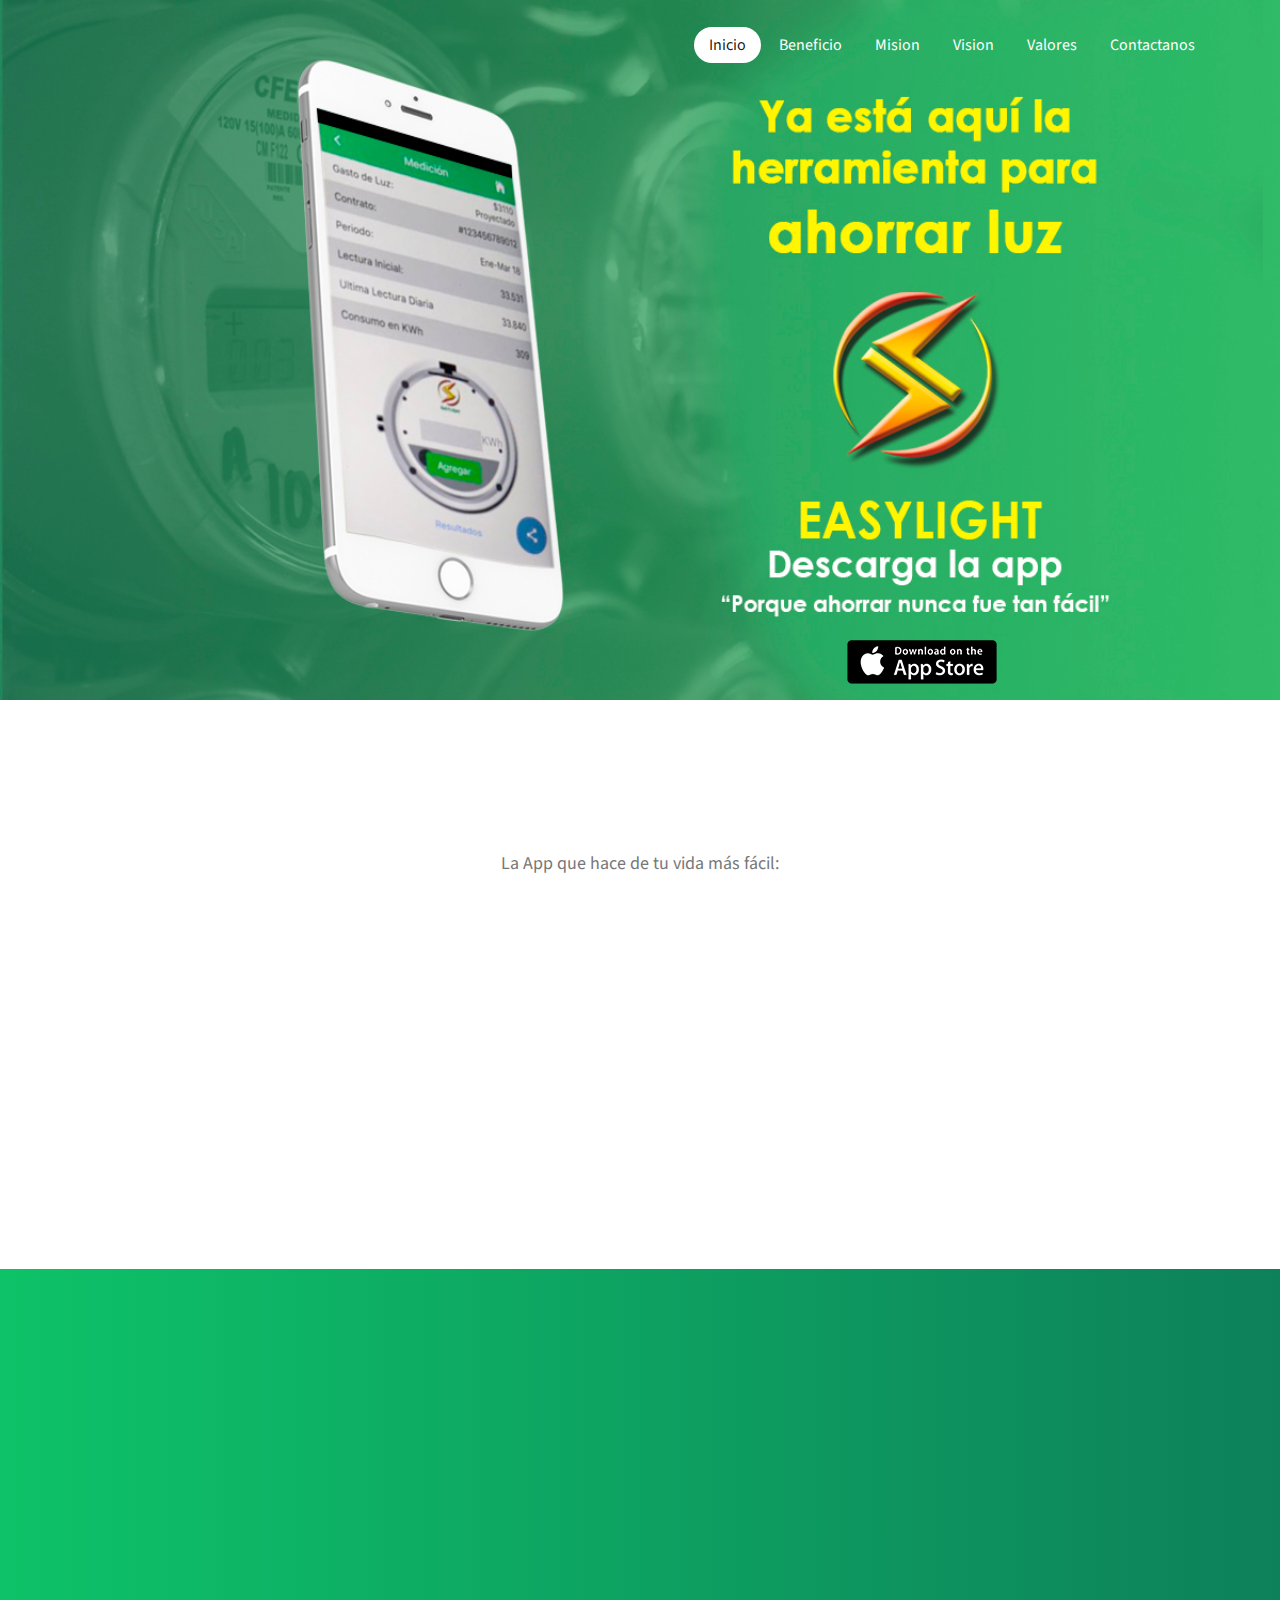
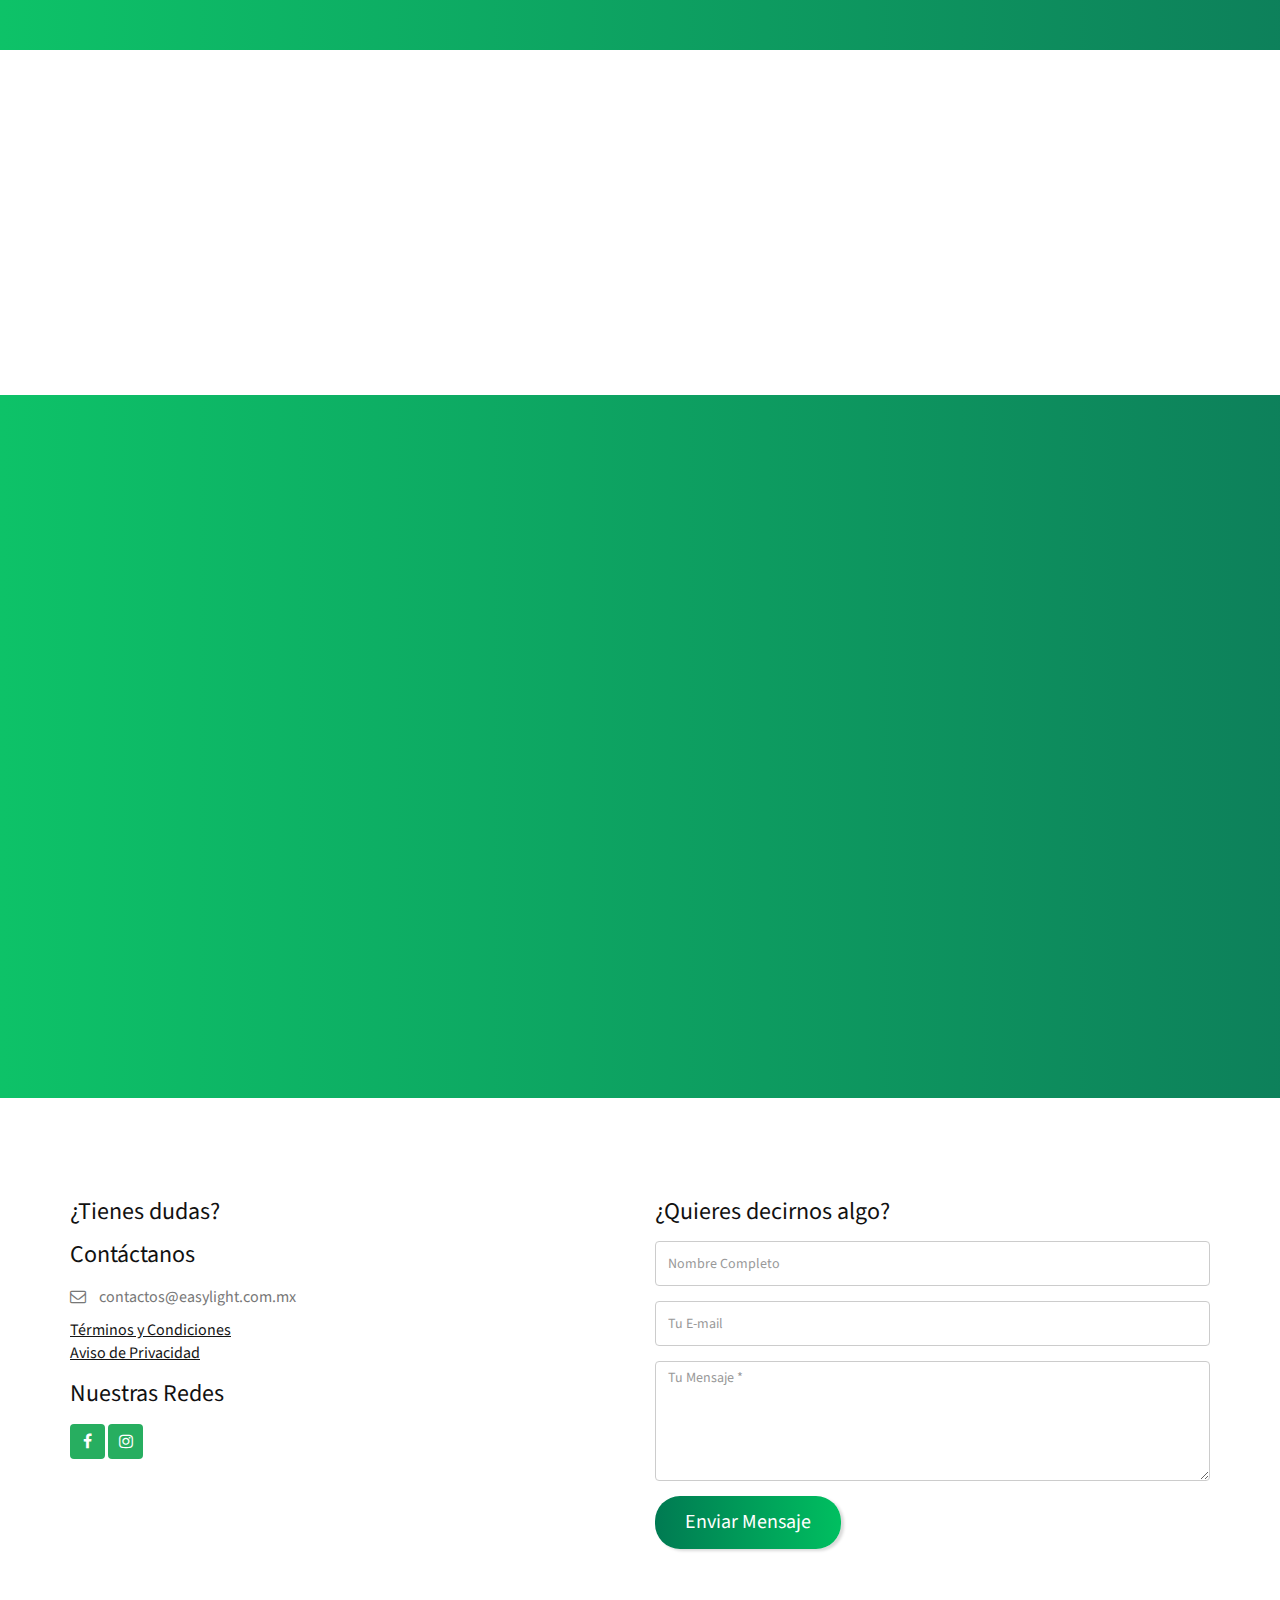
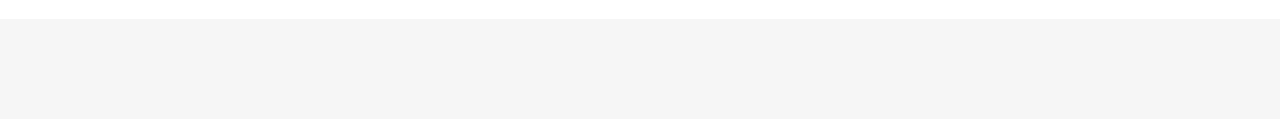
==== commit 085689ca: "modified style in "aviso y terminos"" ====
--- a/html/index.html
+++ b/html/index.html
@@ -90,12 +90,12 @@
     <section class="welcome_area slider-version" id="home" style="min-height: 750px">
       <div class="slidea">
         <img class="slidea-background img_banner_l" style="height: 100%; min-width: 1200px" src="img/web.jpg" alt="">
-        <img class="slidea-background img_banner_xs" style="width: 100%" src="img/bannerIphone4.png" alt="">
+        <img class="slidea-background img_banner_xs" src="img/web.jpg" alt="">
         <div class="slidea-content slidea-content-center">
           <div class="slidea-content-container">
             <div class="container">
                 <div class="row align-items-end align_stores">
-                  <div class="col-xs-12 col-sm-12 col-lg-12 col-xs-offset-2 col-sm-offset-6 col-lg-offset-7">
+                  <div class="col-xs-offset-2 col-sm-offset-6 col-lg-offset-8">
                     <!-- <a href="#" class="s-obj s-obj_easy" ><img class="img_stores" src="img/bg-img/play-store.png" alt=""></a> -->
                     <a href="https://itunes.apple.com/mx/app/easylight/id1350464162?mt=8" class="s-obj s-obj_easy" style="height: 100%"><img class="img_stores" src="img/bg-img/apple-store.png" alt=""></a>
                   </div>
--- a/html/assets/css/slidea/slidea_easylight.css
+++ b/html/assets/css/slidea/slidea_easylight.css
@@ -44,7 +44,9 @@
 }
 @media only screen and (min-width: 320px) and (max-width: 767px) {
   .img_banner_xs{
+    padding-top: 20%  !important;
     display: block !important;
+    height: 300px;
   }
   .img_banner_l{
     display: none !important;
@@ -53,11 +55,14 @@
       padding-top: 100px !important;
       /*margin-top: 150px !important*/
   }
+  .welcome_area{
+    height: 350px !important;
+  }
   .welcome_area.slider-version {
-      height: 500px !important;
+      min-height: 350px !important;
   }
   .slidea{
-    height: 500px !important;
+    height: 360px !important;
   }
   .logo_responsive{
       display: block;
@@ -78,7 +83,7 @@
 
     }
     .slidea{
-      height: 100%;
+      height: 350px;
     }
 
 }
@@ -86,4 +91,15 @@
   .align_stores{
     padding-bottom: 10em;
   }
+
 }
+@media only screen and (min-width: 1299px){
+  .slidea{
+    height: 900px !important;
+  }
+  .section_padding{
+    padding-top: 250px !important;
+
+  }
+
+}
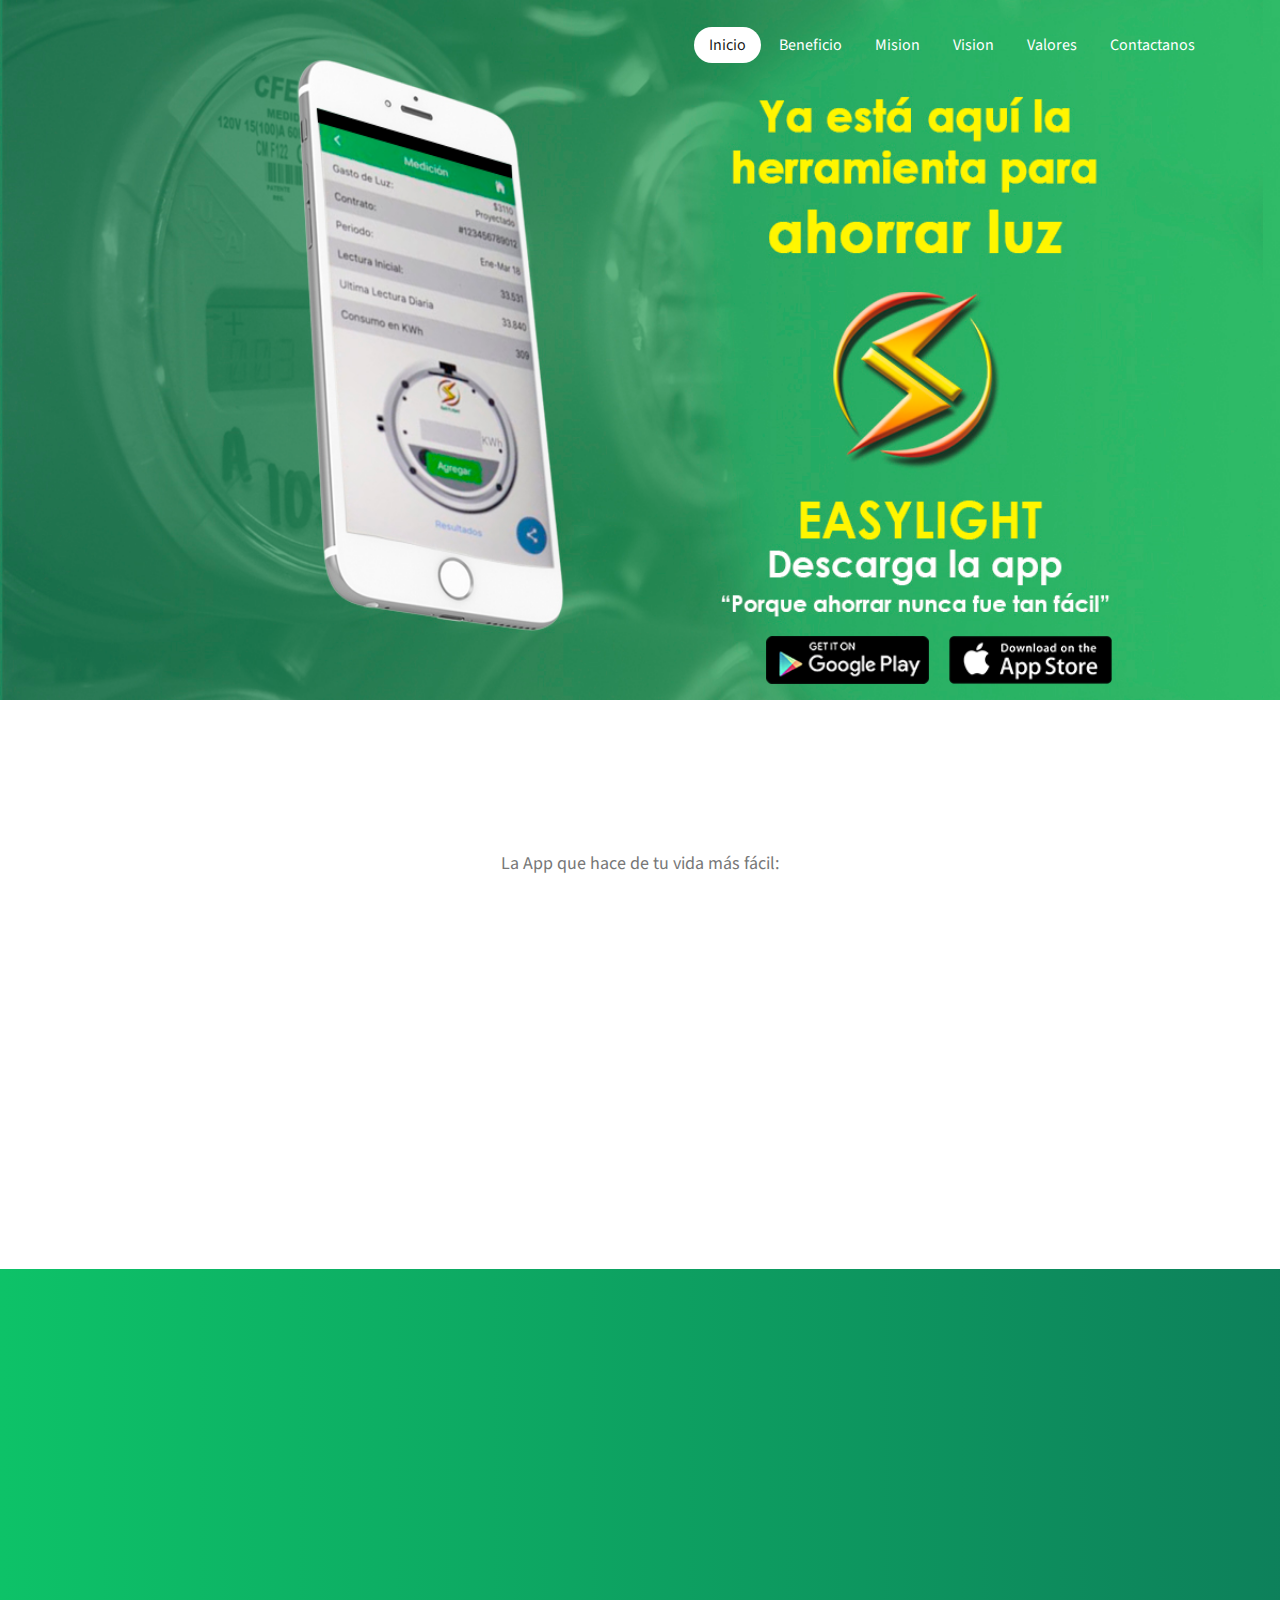
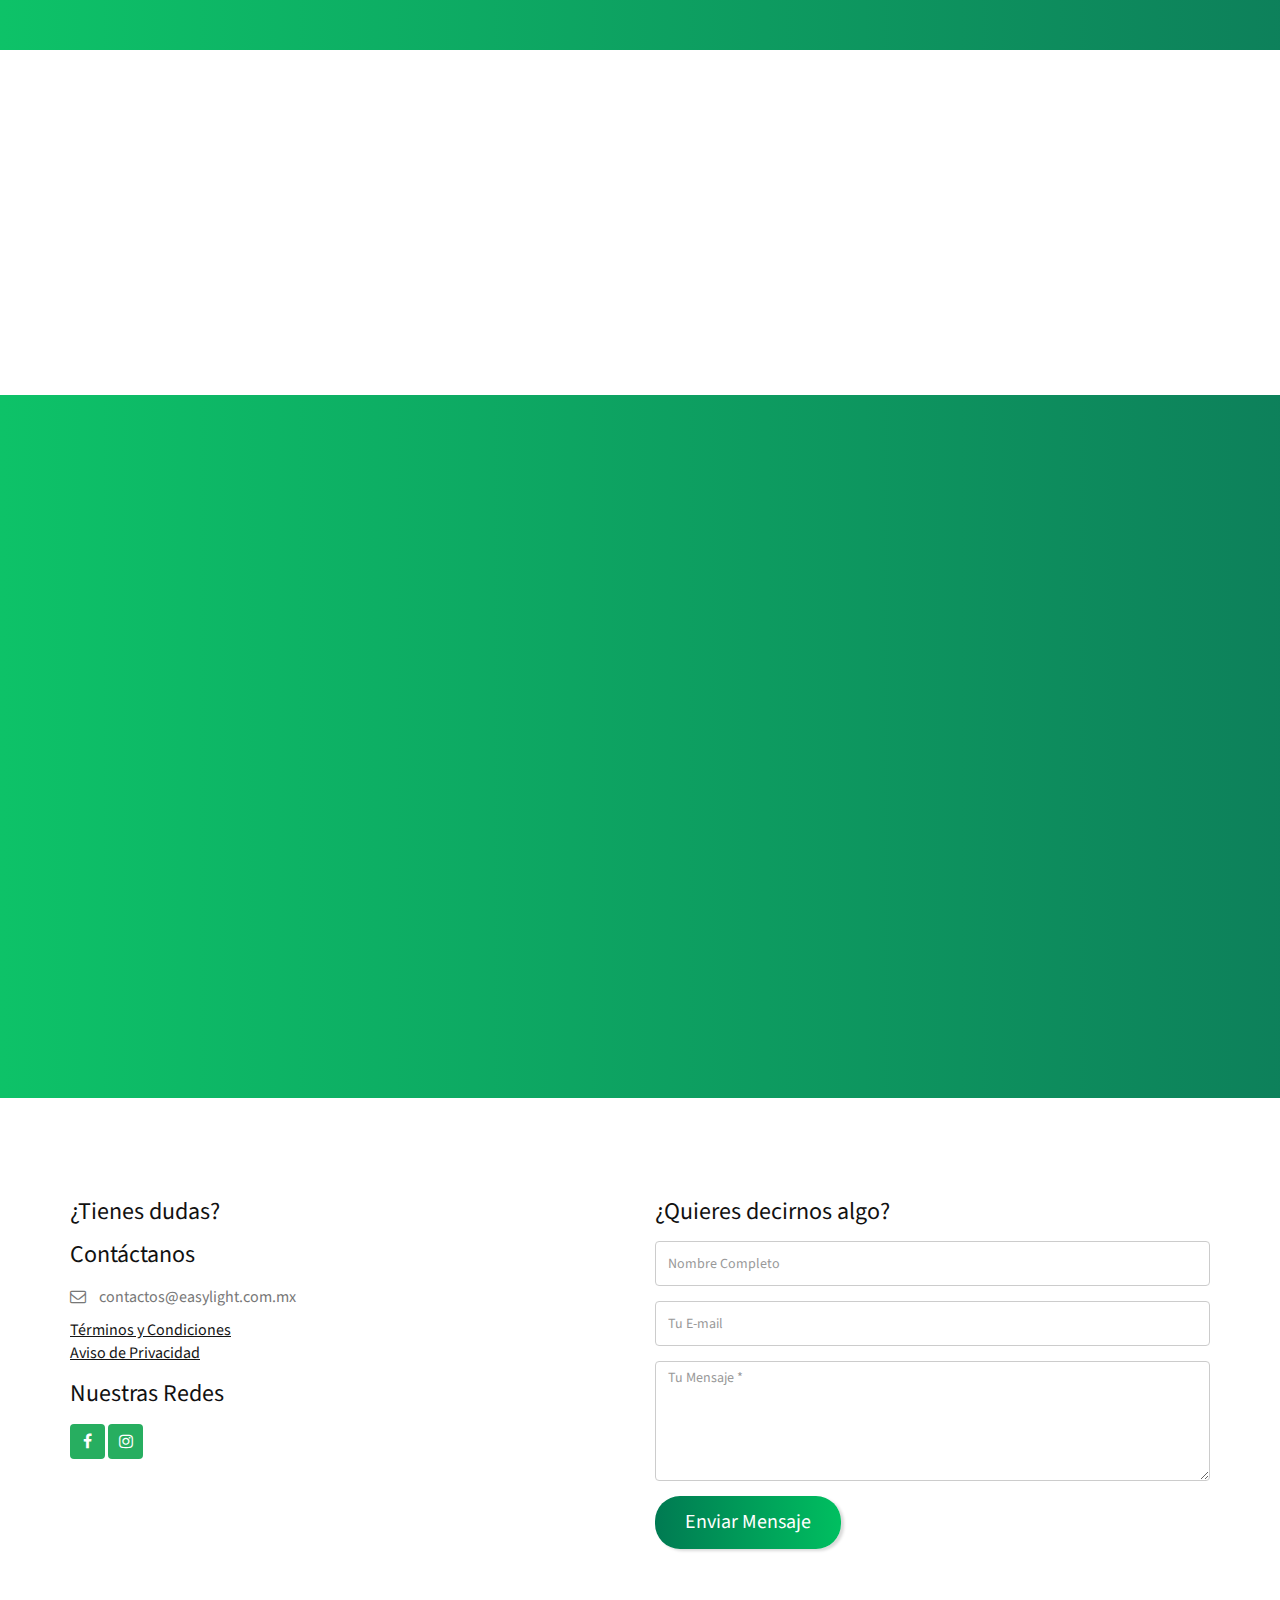
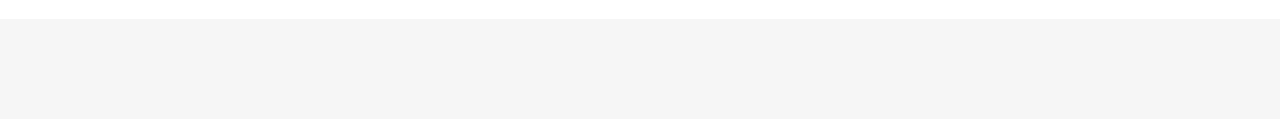
==== commit 831b1b2c: "add button google play" ====
--- a/html/index.html
+++ b/html/index.html
@@ -89,17 +89,15 @@
     <!-- >>>>>>>>>>>>>>>> Header End <<<<<<<<<<<<<<<< -->
     <section class="welcome_area slider-version" id="home" style="min-height: 750px">
       <div class="slidea">
-        <img class="slidea-background img_banner_l" style="height: 100%; min-width: 1200px" src="img/web.jpg" alt="">
+        <img class="slidea-background img_banner_l" style="" src="img/web.jpg" alt="">
         <img class="slidea-background img_banner_xs" src="img/web.jpg" alt="">
         <div class="slidea-content slidea-content-center">
           <div class="slidea-content-container">
-            <div class="container">
-                <div class="row align-items-end align_stores">
-                  <div class="col-xs-offset-2 col-sm-offset-6 col-lg-offset-8">
-                    <!-- <a href="#" class="s-obj s-obj_easy" ><img class="img_stores" src="img/bg-img/play-store.png" alt=""></a> -->
-                    <a href="https://itunes.apple.com/mx/app/easylight/id1350464162?mt=8" class="s-obj s-obj_easy" style="height: 100%"><img class="img_stores" src="img/bg-img/apple-store.png" alt=""></a>
-                  </div>
-                </div>
+            <div class="row align-items-end align_stores">
+              <div class="col-xs-offset-1 col-sm-offset-7 col-lg-offset-7">
+                <a href="https://play.google.com/store/apps/details?id=com.easylight.easylight" class="s-obj s-obj_easy" ><img class="img_stores" src="img/bg-img/play-store.png" alt=""></a>
+                <a href="https://itunes.apple.com/mx/app/easylight/id1350464162?mt=8" class="s-obj s-obj_easy" style="height: 100%"><img class="img_stores" src="img/bg-img/apple-store.png" alt=""></a>
+              </div>
             </div>
           </div>
         </div>
--- a/html/assets/css/slidea/slidea_easylight.css
+++ b/html/assets/css/slidea/slidea_easylight.css
@@ -30,39 +30,58 @@
 .logo_responsive{
     display: none;
 }
+.img_stores {
+  width: 30%;
+}
+@media only screen and (min-width: 1200px){
+  .slidea .slidea-background{
+    height: 100%;
+    min-width: 1200px
+  }
+}
 @media only screen and (min-width: 320px) and (max-width: 425px) {
   .col-xs-offset-2{
     margin-left: 0 !important;
   }
   .img_stores {
-    width: 45%;
+    width: 40%;
   }
   .align_stores{
     padding-bottom: 5em;
   }
 
+
+}
+@media only screen and (min-width: 320px) and (max-width: 568px) {
+  .slidea{
+    height: 350px !important;
+  }
+  .img_banner_xs{
+    padding-top: 0%  !important;
+    height: 310px !important;
+  }
 }
 @media only screen and (min-width: 320px) and (max-width: 767px) {
   .img_banner_xs{
     padding-top: 20%  !important;
     display: block !important;
-    height: 300px;
+    height: 350px;
   }
   .img_banner_l{
     display: none !important;
   }
   .section_padding{
-      padding-top: 100px !important;
+    padding-top: 100px !important;
       /*margin-top: 150px !important*/
   }
   .welcome_area{
     height: 350px !important;
   }
   .welcome_area.slider-version {
-      min-height: 350px !important;
+    min-height: 350px !important;
   }
   .slidea{
-    height: 360px !important;
+    height: 405px !important;
   }
   .logo_responsive{
       display: block;
@@ -70,6 +89,7 @@
   }
   .align_stores{
     padding-bottom: 0em;
+
   }
 }
 @media only screen and (max-width: 1199px) and (min-width: 992px){
@@ -82,17 +102,22 @@
       padding-top: 50px !important;
 
     }
-    .slidea{
+    .slidea .slidea-background{
+      height: 100%;
+
+    }
+    /* .slidea{
       height: 350px;
-    }
+    } */
 
 }
-@media only screen and (min-width: 768px) and (max-width: 1024px)  {
+/* @media only screen and (min-width: 768px) and (max-width: 1024px)  {
   .align_stores{
     padding-bottom: 10em;
   }
 
-}
+
+} */
 @media only screen and (min-width: 1299px){
   .slidea{
     height: 900px !important;
@@ -102,4 +127,5 @@
 
   }
 
+
 }
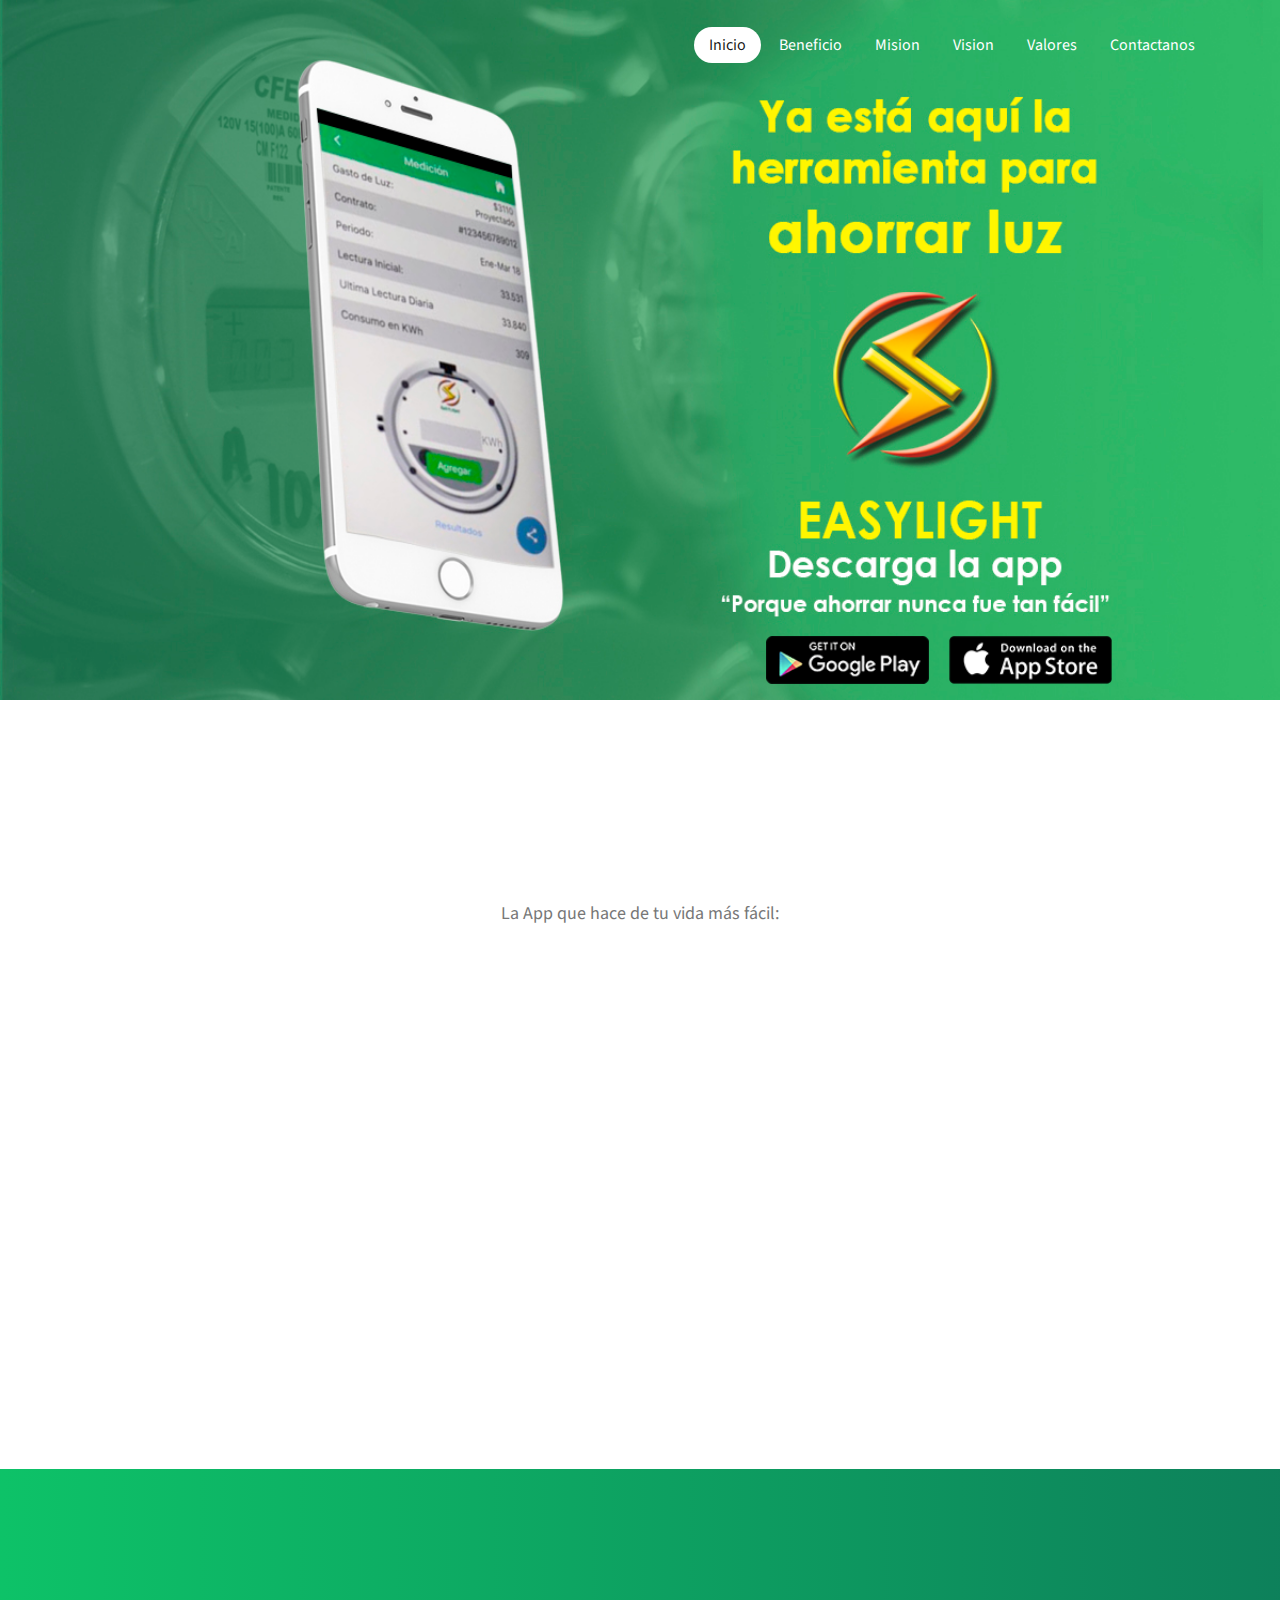
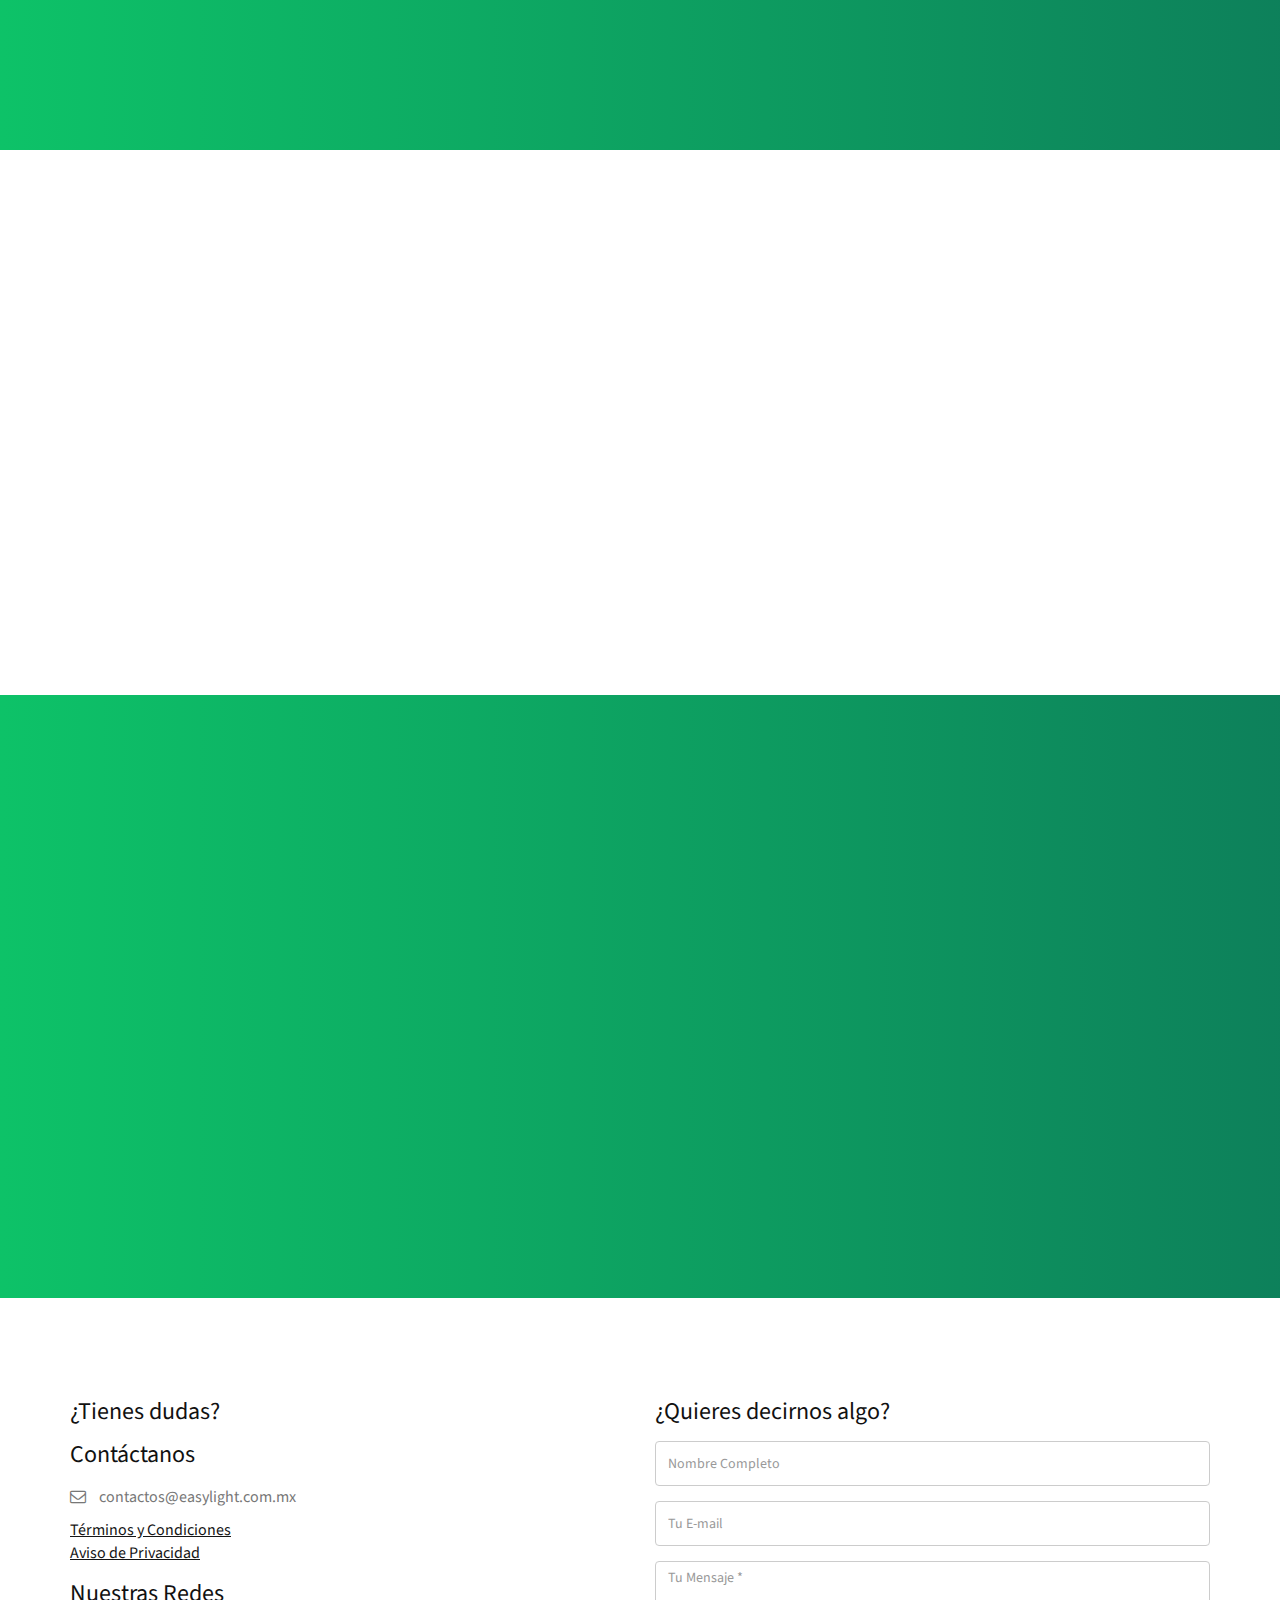
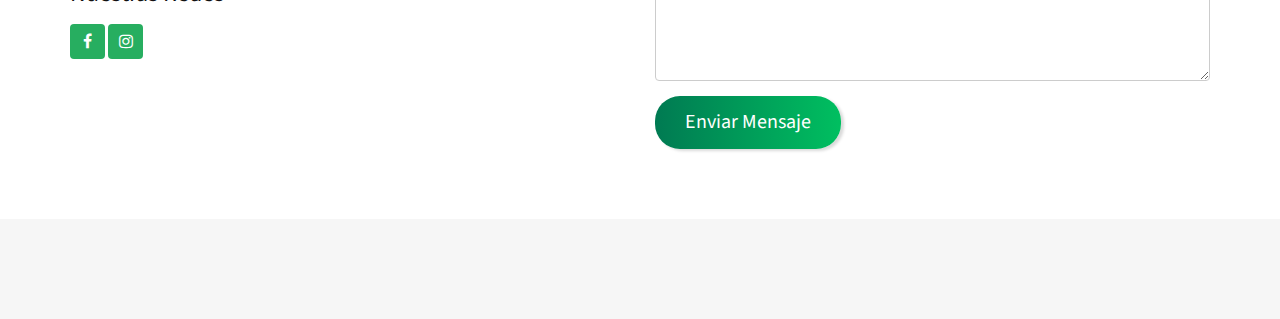
==== commit c3729f0c: "fix offset2" ====
--- a/html/index.html
+++ b/html/index.html
@@ -32,7 +32,9 @@
 
     <!-- Responsive css -->
     <link rel="stylesheet" href="css/responsive.css">
+    <link rel="stylesheet" href="./custom-style.css">
     <!--[if IE]>
+
 	<script src="https://cdnjs.cloudflare.com/ajax/libs/html5shiv/3.7.3/html5shiv.min.js"></script>
 	<script src="https://cdnjs.cloudflare.com/ajax/libs/respond.js/1.4.2/respond.min.js"></script>
 	<![endif]-->
@@ -94,7 +96,7 @@
         <div class="slidea-content slidea-content-center">
           <div class="slidea-content-container">
             <div class="row align-items-end align_stores">
-              <div class="col-xs-offset-1 col-sm-offset-7 col-lg-offset-7">
+              <div class="col-xs-offset-2 col-sm-offset-7 col-lg-offset-7">
                 <a href="https://play.google.com/store/apps/details?id=com.easylight.easylight" class="s-obj s-obj_easy" ><img class="img_stores" src="img/bg-img/play-store.png" alt=""></a>
                 <a href="https://itunes.apple.com/mx/app/easylight/id1350464162?mt=8" class="s-obj s-obj_easy" style="height: 100%"><img class="img_stores" src="img/bg-img/apple-store.png" alt=""></a>
               </div>
--- a/html/assets/css/slidea/slidea_easylight.css
+++ b/html/assets/css/slidea/slidea_easylight.css
@@ -15,8 +15,7 @@
   height: 650px !important;
 }
 .section_padding{
-    padding-top: 100px !important;
-    /*margin-top: 150px !important*/
+  margin-top: 150px !important
 }
 .slidea .slidea-content.slidea-content-center > .slidea-content-container{
   vertical-align: bottom;
@@ -40,9 +39,7 @@
   }
 }
 @media only screen and (min-width: 320px) and (max-width: 425px) {
-  .col-xs-offset-2{
-    margin-left: 0 !important;
-  }
+
   .img_stores {
     width: 40%;
   }
@@ -71,8 +68,8 @@
     display: none !important;
   }
   .section_padding{
-    padding-top: 100px !important;
-      /*margin-top: 150px !important*/
+    /* padding-top: 100px !important; */
+    margin-top: 150px !important
   }
   .welcome_area{
     height: 350px !important;
@@ -99,7 +96,7 @@
 }
 @media only screen and (min-width: 768px) and (max-width: 1199px) {
     .section_padding{
-      padding-top: 50px !important;
+      margin-top: 50px !important;
 
     }
     .slidea .slidea-background{
@@ -123,7 +120,7 @@
     height: 900px !important;
   }
   .section_padding{
-    padding-top: 250px !important;
+    margin-top: 150px !important;
 
   }
 
--- a/html/custom-style.css
+++ b/html/custom-style.css
@@ -0,0 +1,12 @@
+.my-list *{
+  list-style: disc !important;
+  color: #fff;
+  margin: 5px 15px;
+
+}
+
+@media only screen and (max-width: 425px) and (min-width: 320px) {
+  .img_stores {
+    width: 35% !important;
+  }
+}
